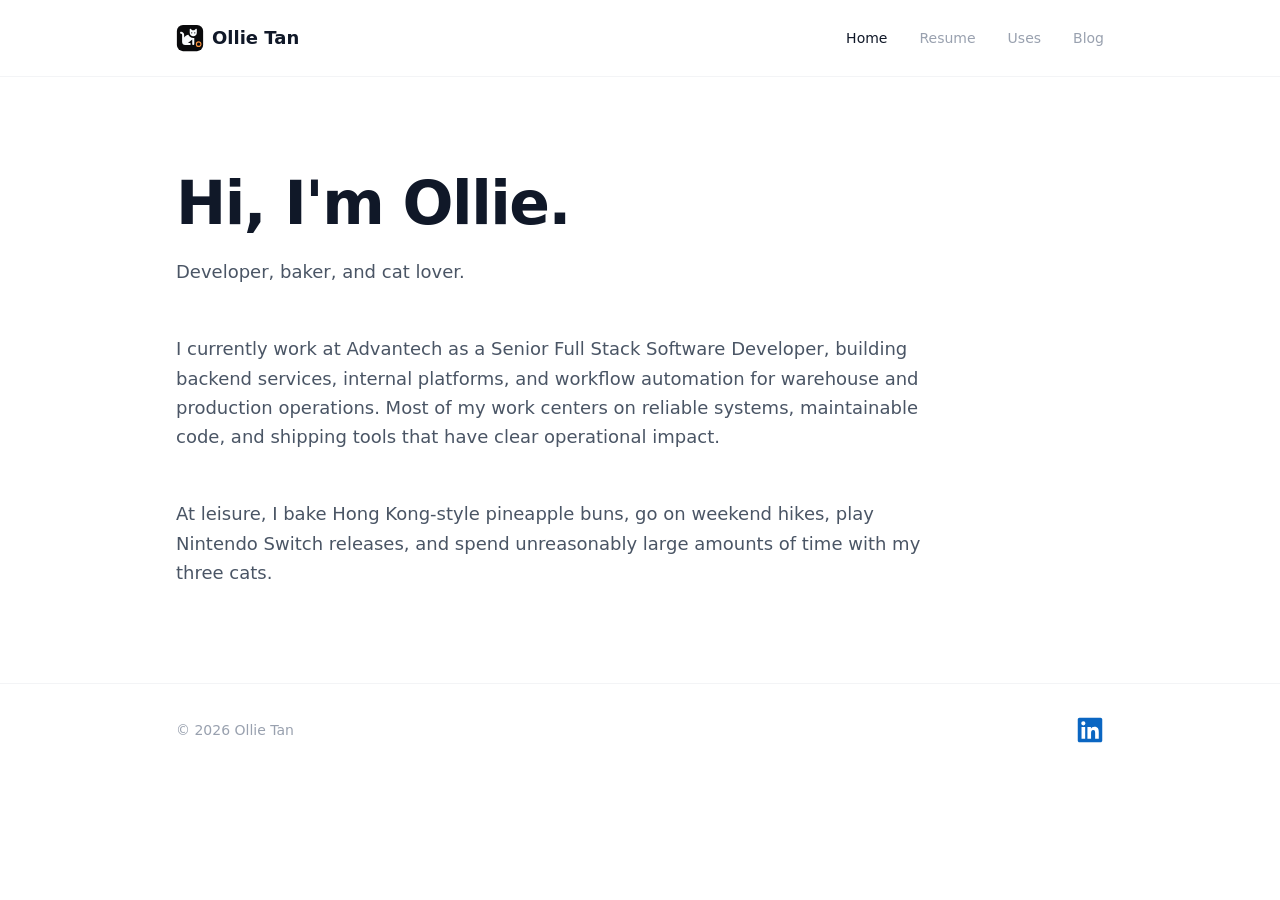
==== index.html @ 83d8947f "Deploy from tanjc.com tanjc-ollie/tanjc.com@741d762d3b7d2a42b009b4f3a0f798d004717dcd" ====
<!DOCTYPE html><!--u10_Mi4lSAGTTgRckAQ4K--><html lang="en" class="bg-white"><head><meta charSet="utf-8"/><meta name="viewport" content="width=device-width, initial-scale=1"/><link rel="stylesheet" href="/_next/static/chunks/9709ca74f3983f3f.css" data-precedence="next"/><link rel="preload" as="script" fetchPriority="low" href="/_next/static/chunks/ef4018b6024a5f76.js"/><script src="/_next/static/chunks/249261e921aeebba.js" async=""></script><script src="/_next/static/chunks/2e76183e7a654911.js" async=""></script><script src="/_next/static/chunks/turbopack-e8a12db87c2638bd.js" async=""></script><script src="/_next/static/chunks/ff1a16fafef87110.js" async=""></script><script src="/_next/static/chunks/7340adf74ff47ec0.js" async=""></script><script src="/_next/static/chunks/240461da8f3815e6.js" async=""></script><script src="/_next/static/chunks/fa9ac1da3dfbe4df.js" async=""></script><title>Ollie Tan | Senior Software Developer</title><meta name="description" content="Homepage of Ollie Tan with a short intro, resume, setup, and notes on software and daily life."/><link rel="author" href="https://tanjc.com"/><meta name="author" content="Ollie Tan"/><meta name="keywords" content="Ollie Tan,resume,personal website,developer portfolio,full stack developer"/><meta name="creator" content="Ollie Tan"/><meta name="publisher" content="Ollie Tan"/><meta name="robots" content="index, follow"/><meta name="googlebot" content="index, follow, max-video-preview:-1, max-image-preview:large, max-snippet:-1"/><link rel="canonical" href="https://tanjc.com/"/><meta property="og:title" content="Ollie Tan | Builder, Baker, Cat Person"/><meta property="og:description" content="Software developer building backend services, internal platforms, and enterprise applications."/><meta property="og:url" content="https://tanjc.com/"/><meta property="og:image" content="https://tanjc.com/og.svg"/><meta name="twitter:card" content="summary_large_image"/><meta name="twitter:title" content="Ollie Tan | Developer, Baker, Cat Person"/><meta name="twitter:description" content="Software developer building backend services, internal platforms, and enterprise applications."/><meta name="twitter:image" content="https://tanjc.com/og.svg"/><link rel="icon" href="/icon.svg?icon.c817b811.svg" sizes="any" type="image/svg+xml"/><script type="application/ld+json">{"@context":"https://schema.org","@graph":[{"@type":"Person","@id":"https://tanjc.com/#person","name":"Ollie Tan","alternateName":"Jiacheng Tan","jobTitle":"Senior Software Developer","description":"Senior software developer building backend services, internal platforms, and enterprise applications with a focus on reliability, maintainable systems, and clear business impact.","url":"https://tanjc.com","email":"mailto:tanjc.ollie@gmail.com","sameAs":["https://www.linkedin.com/in/ollietan","https://github.com/tanjcio"],"worksFor":{"@type":"Organization","name":"Advantech"},"address":{"@type":"PostalAddress","addressLocality":"Milpitas","addressRegion":"California","addressCountry":"US"},"knowsAbout":["C#","TypeScript","JavaScript","Go","React","Next.js",".NET","ASP.NET Core","Node.js","FastAPI","Gin","Docker","Microservices","REST APIs","CI/CD","GitHub Actions","Observability","Workflow Automation","Enterprise Applications","Full Stack Development","SQL Server","PostgreSQL","Redis","MongoDB","Ansible","Baking","Cats"]},{"@type":"WebSite","@id":"https://tanjc.com/#website","name":"tanjc.com","url":"https://tanjc.com","inLanguage":"en-US","about":{"@id":"https://tanjc.com/#person"}}]}</script><script src="/_next/static/chunks/a6dad97d9634a72d.js" noModule=""></script></head><body class="font-sans text-gray-900 antialiased"><div hidden=""><!--$--><!--/$--></div><a href="#main-content" class="sr-only focus:not-sr-only focus:fixed focus:left-4 focus:top-4 focus:z-50 focus:rounded-md focus:bg-white focus:px-4 focus:py-2 focus:text-sm focus:text-gray-900 focus:shadow-lg">Skip to main content</a><div class="min-h-screen bg-white" role="document"><header class="border-b border-gray-100" role="banner"><div class="max-w-5xl mx-auto px-4 sm:px-6 md:px-12 py-4 sm:py-5 md:py-6"><nav class="flex items-center justify-between" role="navigation" aria-label="Main navigation"><a class="inline-flex items-center gap-2 text-base sm:text-lg font-semibold text-gray-900 hover:text-gray-600 focus-visible:outline-none focus-visible:ring-2 focus-visible:ring-cyan-400/70 focus-visible:ring-offset-2 transition-colors" aria-label="Ollie Tan - Return to homepage" href="/"><svg aria-hidden="true" viewBox="0 0 64 64" class="h-6 w-6 sm:h-7 sm:w-7"><rect x="2" y="2" width="60" height="60" rx="14" fill="#09090B"></rect><g transform="translate(7 10.8) scale(0.0725)" fill="#F8FAFC"><path d="M64 96c53 0 96 43 96 96l0 85.8c29.7-44.7 77.8-76.2 133.4-84 25.6 60 85.2 102.1 154.6 102.1 10.9 0 21.6-1.1 32-3.1L480 480c0 17.7-14.3 32-32 32s-32-14.3-32-32l0-140.8-136 108.8 56 0c17.7 0 32 14.3 32 32s-14.3 32-32 32l-144 0c-53 0-96-43-96-96l0-224c0-16.6-12.6-30.2-28.7-31.8l-6.6-.3C44.6 158.2 32 144.6 32 128 32 110.3 46.3 96 64 96zM533.8 3.2C544.2-5.5 560 1.9 560 15.5L560 128c0 61.9-50.1 112-112 112S336 189.9 336 128l0-112.5c0-13.6 15.8-21 26.2-12.3L416 48 480 48 533.8 3.2zM400 108a20 20 0 1 0 0 40 20 20 0 1 0 0-40zm96 0a20 20 0 1 0 0 40 20 20 0 1 0 0-40z"></path></g><path d="M57 46a5.2 5.2 0 1 1-10.4 0 5.2 5.2 0 1 1 10.4 0z" fill="none" stroke="#FB923C" stroke-width="2.6" stroke-linecap="round" stroke-linejoin="round"></path></svg><span>Ollie Tan</span></a><ul class="flex items-center gap-4 sm:gap-6 md:gap-8" role="list"><li><a class="text-xs sm:text-sm font-medium focus-visible:outline-none focus-visible:ring-2 focus-visible:ring-cyan-400/70 focus-visible:ring-offset-2 rounded-sm transition-colors text-gray-900" aria-label="Go to homepage" aria-current="page" href="/">Home</a></li><li><a class="text-xs sm:text-sm font-medium focus-visible:outline-none focus-visible:ring-2 focus-visible:ring-cyan-400/70 focus-visible:ring-offset-2 rounded-sm transition-colors text-gray-400 hover:text-gray-900" aria-label="View resume and work experience" href="/cv/">Resume</a></li><li><a class="text-xs sm:text-sm font-medium focus-visible:outline-none focus-visible:ring-2 focus-visible:ring-cyan-400/70 focus-visible:ring-offset-2 rounded-sm transition-colors text-gray-400 hover:text-gray-900" aria-label="Tools and hardware I use" href="/uses/">Uses</a></li><li><a class="text-xs sm:text-sm font-medium focus-visible:outline-none focus-visible:ring-2 focus-visible:ring-cyan-400/70 focus-visible:ring-offset-2 rounded-sm transition-colors text-gray-400 hover:text-gray-900" aria-label="Read blog posts" href="/blog/">Blog</a></li></ul></nav></div></header><main id="main-content" class="max-w-5xl mx-auto px-4 sm:px-6 md:px-12 py-16 sm:py-20 md:py-24" role="main"><section aria-labelledby="hero-heading" class="max-w-3xl animate-fade-in-up"><h1 id="hero-heading" class="text-4xl sm:text-5xl md:text-6xl font-bold tracking-tight leading-none mb-6" itemProp="name">Hi, I&#x27;m <!-- -->Ollie<!-- -->.</h1><p class="text-base sm:text-lg text-gray-600 leading-relaxed mb-6 sm:mb-7">Developer, baker, and cat lover.</p><p class="text-base sm:text-lg text-gray-600 leading-relaxed mb-6 sm:mb-7" itemProp="description">I currently work at Advantech as a Senior Full Stack Software Developer, building backend services, internal platforms, and workflow automation for warehouse and production operations. Most of my work centers on reliable systems, maintainable code, and shipping tools that have clear operational impact.</p><p class="text-base sm:text-lg text-gray-600 leading-relaxed mb-6 sm:mb-7">At leisure, I bake Hong Kong-style pineapple buns, go on weekend hikes, play Nintendo Switch releases, and spend unreasonably large amounts of time with my three cats.</p></section></main><footer class="border-t border-gray-100 py-6 sm:py-8"><div class="max-w-5xl mx-auto px-4 sm:px-6 md:px-12 flex items-center justify-between gap-4"><p class="text-xs sm:text-sm text-gray-400">© <!-- -->2026<!-- --> <!-- -->Ollie Tan</p><a href="https://www.linkedin.com/in/ollietan" target="_blank" rel="noopener noreferrer me" class="text-[#0A66C2] hover:text-[#004182] transition-colors inline-flex items-center justify-center" aria-label="Visit Ollie Tan&#x27;s LinkedIn profile" title="LinkedIn Profile"><svg aria-hidden="true" focusable="false" data-prefix="fab" data-icon="linkedin" class="svg-inline--fa fa-linkedin w-6 h-6 sm:w-7 sm:h-7" role="img" viewBox="0 0 448 512"><path fill="currentColor" d="M416 32L31.9 32C14.3 32 0 46.5 0 64.3L0 447.7C0 465.5 14.3 480 31.9 480L416 480c17.6 0 32-14.5 32-32.3l0-383.4C448 46.5 433.6 32 416 32zM135.4 416l-66.4 0 0-213.8 66.5 0 0 213.8-.1 0zM102.2 96a38.5 38.5 0 1 1 0 77 38.5 38.5 0 1 1 0-77zM384.3 416l-66.4 0 0-104c0-24.8-.5-56.7-34.5-56.7-34.6 0-39.9 27-39.9 54.9l0 105.8-66.4 0 0-213.8 63.7 0 0 29.2 .9 0c8.9-16.8 30.6-34.5 62.9-34.5 67.2 0 79.7 44.3 79.7 101.9l0 117.2z"></path></svg></a></div></footer></div><!--$--><!--/$--><script src="/_next/static/chunks/ef4018b6024a5f76.js" id="_R_" async=""></script><script>(self.__next_f=self.__next_f||[]).push([0])</script><script>self.__next_f.push([1,"1:\"$Sreact.fragment\"\n3:I[39756,[\"/_next/static/chunks/ff1a16fafef87110.js\",\"/_next/static/chunks/7340adf74ff47ec0.js\"],\"default\"]\n4:I[37457,[\"/_next/static/chunks/ff1a16fafef87110.js\",\"/_next/static/chunks/7340adf74ff47ec0.js\"],\"default\"]\n5:I[21341,[\"/_next/static/chunks/240461da8f3815e6.js\",\"/_next/static/chunks/fa9ac1da3dfbe4df.js\"],\"default\"]\n6:I[22016,[\"/_next/static/chunks/240461da8f3815e6.js\",\"/_next/static/chunks/fa9ac1da3dfbe4df.js\"],\"\"]\na:I[68027,[],\"default\"]\n:HL[\"/_next/static/chunks/9709ca74f3983f3f.css\",\"style\"]\n2:T4af,{\"@context\":\"https://schema.org\",\"@graph\":[{\"@type\":\"Person\",\"@id\":\"https://tanjc.com/#person\",\"name\":\"Ollie Tan\",\"alternateName\":\"Jiacheng Tan\",\"jobTitle\":\"Senior Software Developer\",\"description\":\"Senior software developer building backend services, internal platforms, and enterprise applications with a focus on reliability, maintainable systems, and clear business impact.\",\"url\":\"https://tanjc.com\",\"email\":\"mailto:tanjc.ollie@gmail.com\",\"sameAs\":[\"https://www.linkedin.com/in/ollietan\",\"https://github.com/tanjcio\"],\"worksFor\":{\"@type\":\"Organization\",\"name\":\"Advantech\"},\"address\":{\"@type\":\"PostalAddress\",\"addressLocality\":\"Milpitas\",\"addressRegion\":\"California\",\"addressCountry\":\"US\"},\"knowsAbout\":[\"C#\",\"TypeScript\",\"JavaScript\",\"Go\",\"React\",\"Next.js\",\".NET\",\"ASP.NET Core\",\"Node.js\",\"FastAPI\",\"Gin\",\"Docker\",\"Microservices\",\"REST APIs\",\"CI/CD\",\"GitHub Actions\",\"Observability\",\"Workflow Automation\",\"Enterprise Applications\",\"Full Stack Development\",\"SQL Server\",\"PostgreSQL\",\"Redis\",\"MongoDB\",\"Ansible\",\"Baking\",\"Cats\"]},{\"@type\":\"WebSite\",\"@id\":\"https://tanjc.com/#website\",\"name\":\"tanjc.com\",\"url\":\"https://tanjc.com\",\"inLanguage\":\"en-US\",\"about\":{\"@id\":\"https://tanjc.com/#person\"}}]}"])</script><script>self.__next_f.push([1,"0:{\"P\":null,\"b\":\"u10-Mi4lSAGTTgRckAQ4K\",\"c\":[\"\",\"\"],\"q\":\"\",\"i\":false,\"f\":[[[\"\",{\"children\":[\"__PAGE__\",{}]},\"$undefined\",\"$undefined\",true],[[\"$\",\"$1\",\"c\",{\"children\":[[[\"$\",\"link\",\"0\",{\"rel\":\"stylesheet\",\"href\":\"/_next/static/chunks/9709ca74f3983f3f.css\",\"precedence\":\"next\",\"crossOrigin\":\"$undefined\",\"nonce\":\"$undefined\"}],[\"$\",\"script\",\"script-0\",{\"src\":\"/_next/static/chunks/240461da8f3815e6.js\",\"async\":true,\"nonce\":\"$undefined\"}]],[\"$\",\"html\",null,{\"lang\":\"en\",\"className\":\"bg-white\",\"children\":[[\"$\",\"head\",null,{\"children\":[\"$\",\"script\",null,{\"type\":\"application/ld+json\",\"dangerouslySetInnerHTML\":{\"__html\":\"$2\"}}]}],[\"$\",\"body\",null,{\"className\":\"font-sans text-gray-900 antialiased\",\"children\":[null,null,[\"$\",\"a\",null,{\"href\":\"#main-content\",\"className\":\"sr-only focus:not-sr-only focus:fixed focus:left-4 focus:top-4 focus:z-50 focus:rounded-md focus:bg-white focus:px-4 focus:py-2 focus:text-sm focus:text-gray-900 focus:shadow-lg\",\"children\":\"Skip to main content\"}],[\"$\",\"$L3\",null,{\"parallelRouterKey\":\"children\",\"error\":\"$undefined\",\"errorStyles\":\"$undefined\",\"errorScripts\":\"$undefined\",\"template\":[\"$\",\"$L4\",null,{}],\"templateStyles\":\"$undefined\",\"templateScripts\":\"$undefined\",\"notFound\":[[\"$\",\"div\",null,{\"className\":\"min-h-screen bg-white\",\"role\":\"document\",\"children\":[[\"$\",\"$L5\",null,{}],[\"$\",\"main\",null,{\"id\":\"main-content\",\"className\":\"max-w-5xl mx-auto px-4 sm:px-6 md:px-12 py-16 sm:py-20 md:py-24\",\"role\":\"main\",\"children\":[[\"$\",\"h1\",null,{\"className\":\"text-4xl sm:text-5xl md:text-6xl font-bold tracking-tight leading-none mb-5 sm:mb-6 md:mb-7 animate-fade-in-up\",\"children\":\"404\"}],[\"$\",\"p\",null,{\"className\":\"text-base sm:text-lg md:text-xl text-gray-500 mb-8 animate-fade-in-up animate-delay-100\",\"children\":\"This page wandered off.\"}],[\"$\",\"$L6\",null,{\"href\":\"/\",\"className\":\"text-sm sm:text-base text-gray-400 hover:text-gray-900 transition-colors animate-fade-in-up animate-delay-150\",\"children\":\"← Back home\"}]]}],[\"$\",\"footer\",null,{\"className\":\"border-t border-gray-100 py-6 sm:py-8\",\"children\":[\"$\",\"div\",null,{\"className\":\"max-w-5xl mx-auto px-4 sm:px-6 md:px-12 flex items-center justify-between gap-4\",\"children\":[[\"$\",\"p\",null,{\"className\":\"text-xs sm:text-sm text-gray-400\",\"children\":[\"© \",2026,\" \",\"Ollie Tan\"]}],[\"$\",\"a\",null,{\"href\":\"https://www.linkedin.com/in/ollietan\",\"target\":\"_blank\",\"rel\":\"noopener noreferrer me\",\"className\":\"text-[#0A66C2] hover:text-[#004182] transition-colors inline-flex items-center justify-center\",\"aria-label\":\"Visit Ollie Tan's LinkedIn profile\",\"title\":\"LinkedIn Profile\",\"children\":[\"$\",\"svg\",null,{\"ref\":\"$undefined\",\"aria-hidden\":\"true\",\"focusable\":\"false\",\"data-prefix\":\"fab\",\"data-icon\":\"linkedin\",\"className\":\"svg-inline--fa fa-linkedin w-6 h-6 sm:w-7 sm:h-7\",\"role\":\"img\",\"viewBox\":\"0 0 448 512\",\"children\":\"$L7\"}]}]]}]}]]}],[]],\"forbidden\":\"$undefined\",\"unauthorized\":\"$undefined\"}]]}]]}]]}],{\"children\":[\"$L8\",{},null,false,false]},null,false,false],\"$L9\",false]],\"m\":\"$undefined\",\"G\":[\"$a\",[]],\"S\":true}\n"])</script><script>self.__next_f.push([1,"b:I[97367,[\"/_next/static/chunks/ff1a16fafef87110.js\",\"/_next/static/chunks/7340adf74ff47ec0.js\"],\"OutletBoundary\"]\nc:\"$Sreact.suspense\"\ne:I[97367,[\"/_next/static/chunks/ff1a16fafef87110.js\",\"/_next/static/chunks/7340adf74ff47ec0.js\"],\"ViewportBoundary\"]\n10:I[97367,[\"/_next/static/chunks/ff1a16fafef87110.js\",\"/_next/static/chunks/7340adf74ff47ec0.js\"],\"MetadataBoundary\"]\n7:[\"$\",\"path\",null,{\"fill\":\"currentColor\",\"d\":\"M416 32L31.9 32C14.3 32 0 46.5 0 64.3L0 447.7C0 465.5 14.3 480 31.9 480L416 480c17.6 0 32-14.5 32-32.3l0-383.4C448 46.5 433.6 32 416 32zM135.4 416l-66.4 0 0-213.8 66.5 0 0 213.8-.1 0zM102.2 96a38.5 38.5 0 1 1 0 77 38.5 38.5 0 1 1 0-77zM384.3 416l-66.4 0 0-104c0-24.8-.5-56.7-34.5-56.7-34.6 0-39.9 27-39.9 54.9l0 105.8-66.4 0 0-213.8 63.7 0 0 29.2 .9 0c8.9-16.8 30.6-34.5 62.9-34.5 67.2 0 79.7 44.3 79.7 101.9l0 117.2z\"}]\n"])</script><script>self.__next_f.push([1,"8:[\"$\",\"$1\",\"c\",{\"children\":[[\"$\",\"div\",null,{\"className\":\"min-h-screen bg-white\",\"role\":\"document\",\"children\":[[\"$\",\"$L5\",null,{}],[\"$\",\"main\",null,{\"id\":\"main-content\",\"className\":\"max-w-5xl mx-auto px-4 sm:px-6 md:px-12 py-16 sm:py-20 md:py-24\",\"role\":\"main\",\"children\":[\"$\",\"section\",null,{\"aria-labelledby\":\"hero-heading\",\"className\":\"max-w-3xl animate-fade-in-up\",\"children\":[[\"$\",\"h1\",null,{\"id\":\"hero-heading\",\"className\":\"text-4xl sm:text-5xl md:text-6xl font-bold tracking-tight leading-none mb-6\",\"itemProp\":\"name\",\"children\":[\"Hi, I'm \",\"Ollie\",\".\"]}],[\"$\",\"p\",null,{\"className\":\"text-base sm:text-lg text-gray-600 leading-relaxed mb-6 sm:mb-7\",\"children\":\"Developer, baker, and cat lover.\"}],[\"$\",\"p\",null,{\"className\":\"text-base sm:text-lg text-gray-600 leading-relaxed mb-6 sm:mb-7\",\"itemProp\":\"description\",\"children\":\"I currently work at Advantech as a Senior Full Stack Software Developer, building backend services, internal platforms, and workflow automation for warehouse and production operations. Most of my work centers on reliable systems, maintainable code, and shipping tools that have clear operational impact.\"}],[\"$\",\"p\",null,{\"className\":\"text-base sm:text-lg text-gray-600 leading-relaxed mb-6 sm:mb-7\",\"children\":\"At leisure, I bake Hong Kong-style pineapple buns, go on weekend hikes, play Nintendo Switch releases, and spend unreasonably large amounts of time with my three cats.\"}]]}]}],[\"$\",\"footer\",null,{\"className\":\"border-t border-gray-100 py-6 sm:py-8\",\"children\":[\"$\",\"div\",null,{\"className\":\"max-w-5xl mx-auto px-4 sm:px-6 md:px-12 flex items-center justify-between gap-4\",\"children\":[[\"$\",\"p\",null,{\"className\":\"text-xs sm:text-sm text-gray-400\",\"children\":[\"© \",2026,\" \",\"Ollie Tan\"]}],[\"$\",\"a\",null,{\"href\":\"https://www.linkedin.com/in/ollietan\",\"target\":\"_blank\",\"rel\":\"noopener noreferrer me\",\"className\":\"text-[#0A66C2] hover:text-[#004182] transition-colors inline-flex items-center justify-center\",\"aria-label\":\"Visit Ollie Tan's LinkedIn profile\",\"title\":\"LinkedIn Profile\",\"children\":[\"$\",\"svg\",null,{\"ref\":\"$undefined\",\"aria-hidden\":\"true\",\"focusable\":\"false\",\"data-prefix\":\"fab\",\"data-icon\":\"linkedin\",\"className\":\"svg-inline--fa fa-linkedin w-6 h-6 sm:w-7 sm:h-7\",\"role\":\"img\",\"viewBox\":\"0 0 448 512\",\"children\":[\"$\",\"path\",null,{\"fill\":\"currentColor\",\"d\":\"M416 32L31.9 32C14.3 32 0 46.5 0 64.3L0 447.7C0 465.5 14.3 480 31.9 480L416 480c17.6 0 32-14.5 32-32.3l0-383.4C448 46.5 433.6 32 416 32zM135.4 416l-66.4 0 0-213.8 66.5 0 0 213.8-.1 0zM102.2 96a38.5 38.5 0 1 1 0 77 38.5 38.5 0 1 1 0-77zM384.3 416l-66.4 0 0-104c0-24.8-.5-56.7-34.5-56.7-34.6 0-39.9 27-39.9 54.9l0 105.8-66.4 0 0-213.8 63.7 0 0 29.2 .9 0c8.9-16.8 30.6-34.5 62.9-34.5 67.2 0 79.7 44.3 79.7 101.9l0 117.2z\"}]}]}]]}]}]]}],[[\"$\",\"script\",\"script-0\",{\"src\":\"/_next/static/chunks/fa9ac1da3dfbe4df.js\",\"async\":true,\"nonce\":\"$undefined\"}]],[\"$\",\"$Lb\",null,{\"children\":[\"$\",\"$c\",null,{\"name\":\"Next.MetadataOutlet\",\"children\":\"$@d\"}]}]]}]\n"])</script><script>self.__next_f.push([1,"9:[\"$\",\"$1\",\"h\",{\"children\":[null,[\"$\",\"$Le\",null,{\"children\":\"$Lf\"}],[\"$\",\"div\",null,{\"hidden\":true,\"children\":[\"$\",\"$L10\",null,{\"children\":[\"$\",\"$c\",null,{\"name\":\"Next.Metadata\",\"children\":\"$L11\"}]}]}],null]}]\n"])</script><script>self.__next_f.push([1,"f:[[\"$\",\"meta\",\"0\",{\"charSet\":\"utf-8\"}],[\"$\",\"meta\",\"1\",{\"name\":\"viewport\",\"content\":\"width=device-width, initial-scale=1\"}]]\n"])</script><script>self.__next_f.push([1,"12:I[27201,[\"/_next/static/chunks/ff1a16fafef87110.js\",\"/_next/static/chunks/7340adf74ff47ec0.js\"],\"IconMark\"]\nd:null\n"])</script><script>self.__next_f.push([1,"11:[[\"$\",\"title\",\"0\",{\"children\":\"Ollie Tan | Senior Software Developer\"}],[\"$\",\"meta\",\"1\",{\"name\":\"description\",\"content\":\"Homepage of Ollie Tan with a short intro, resume, setup, and notes on software and daily life.\"}],[\"$\",\"link\",\"2\",{\"rel\":\"author\",\"href\":\"https://tanjc.com\"}],[\"$\",\"meta\",\"3\",{\"name\":\"author\",\"content\":\"Ollie Tan\"}],[\"$\",\"meta\",\"4\",{\"name\":\"keywords\",\"content\":\"Ollie Tan,resume,personal website,developer portfolio,full stack developer\"}],[\"$\",\"meta\",\"5\",{\"name\":\"creator\",\"content\":\"Ollie Tan\"}],[\"$\",\"meta\",\"6\",{\"name\":\"publisher\",\"content\":\"Ollie Tan\"}],[\"$\",\"meta\",\"7\",{\"name\":\"robots\",\"content\":\"index, follow\"}],[\"$\",\"meta\",\"8\",{\"name\":\"googlebot\",\"content\":\"index, follow, max-video-preview:-1, max-image-preview:large, max-snippet:-1\"}],[\"$\",\"link\",\"9\",{\"rel\":\"canonical\",\"href\":\"https://tanjc.com/\"}],[\"$\",\"meta\",\"10\",{\"property\":\"og:title\",\"content\":\"Ollie Tan | Builder, Baker, Cat Person\"}],[\"$\",\"meta\",\"11\",{\"property\":\"og:description\",\"content\":\"Software developer building backend services, internal platforms, and enterprise applications.\"}],[\"$\",\"meta\",\"12\",{\"property\":\"og:url\",\"content\":\"https://tanjc.com/\"}],[\"$\",\"meta\",\"13\",{\"property\":\"og:image\",\"content\":\"https://tanjc.com/og.svg\"}],[\"$\",\"meta\",\"14\",{\"name\":\"twitter:card\",\"content\":\"summary_large_image\"}],[\"$\",\"meta\",\"15\",{\"name\":\"twitter:title\",\"content\":\"Ollie Tan | Developer, Baker, Cat Person\"}],[\"$\",\"meta\",\"16\",{\"name\":\"twitter:description\",\"content\":\"Software developer building backend services, internal platforms, and enterprise applications.\"}],[\"$\",\"meta\",\"17\",{\"name\":\"twitter:image\",\"content\":\"https://tanjc.com/og.svg\"}],[\"$\",\"link\",\"18\",{\"rel\":\"icon\",\"href\":\"/icon.svg?icon.c817b811.svg\",\"sizes\":\"any\",\"type\":\"image/svg+xml\"}],[\"$\",\"$L12\",\"19\",{}]]\n"])</script></body></html>
---- _next/static/chunks/9709ca74f3983f3f.css ----
@layer properties{@supports (((-webkit-hyphens:none)) and (not (margin-trim:inline))) or ((-moz-orient:inline) and (not (color:rgb(from red r g b)))){*,:before,:after,::backdrop{--tw-translate-x:0;--tw-translate-y:0;--tw-translate-z:0;--tw-rotate-x:initial;--tw-rotate-y:initial;--tw-rotate-z:initial;--tw-skew-x:initial;--tw-skew-y:initial;--tw-space-y-reverse:0;--tw-border-style:solid;--tw-gradient-position:initial;--tw-gradient-from:#0000;--tw-gradient-via:#0000;--tw-gradient-to:#0000;--tw-gradient-stops:initial;--tw-gradient-via-stops:initial;--tw-gradient-from-position:0%;--tw-gradient-via-position:50%;--tw-gradient-to-position:100%;--tw-leading:initial;--tw-font-weight:initial;--tw-tracking:initial;--tw-shadow:0 0 #0000;--tw-shadow-color:initial;--tw-shadow-alpha:100%;--tw-inset-shadow:0 0 #0000;--tw-inset-shadow-color:initial;--tw-inset-shadow-alpha:100%;--tw-ring-color:initial;--tw-ring-shadow:0 0 #0000;--tw-inset-ring-color:initial;--tw-inset-ring-shadow:0 0 #0000;--tw-ring-inset:initial;--tw-ring-offset-width:0px;--tw-ring-offset-color:#fff;--tw-ring-offset-shadow:0 0 #0000;--tw-blur:initial;--tw-brightness:initial;--tw-contrast:initial;--tw-grayscale:initial;--tw-hue-rotate:initial;--tw-invert:initial;--tw-opacity:initial;--tw-saturate:initial;--tw-sepia:initial;--tw-drop-shadow:initial;--tw-drop-shadow-color:initial;--tw-drop-shadow-alpha:100%;--tw-drop-shadow-size:initial}}}@layer theme{:root,:host{--font-sans:ui-sans-serif,system-ui,sans-serif,"Apple Color Emoji","Segoe UI Emoji","Segoe UI Symbol","Noto Color Emoji";--font-mono:ui-monospace,SFMono-Regular,Menlo,Monaco,Consolas,"Liberation Mono","Courier New",monospace;--color-cyan-50:#ecfeff;--color-cyan-100:#cefafe;--color-cyan-400:#00d2ef;--color-slate-50:#f8fafc;--color-gray-50:#f9fafb;--color-gray-100:#f3f4f6;--color-gray-200:#e5e7eb;--color-gray-400:#99a1af;--color-gray-500:#6a7282;--color-gray-600:#4a5565;--color-gray-700:#364153;--color-gray-800:#1e2939;--color-gray-900:#101828;--color-white:#fff;--spacing:.25rem;--container-3xl:48rem;--container-4xl:56rem;--container-5xl:64rem;--text-xs:.75rem;--text-xs--line-height:calc(1/.75);--text-sm:.875rem;--text-sm--line-height:calc(1.25/.875);--text-base:1rem;--text-base--line-height:calc(1.5/1);--text-lg:1.125rem;--text-lg--line-height:calc(1.75/1.125);--text-xl:1.25rem;--text-xl--line-height:calc(1.75/1.25);--text-2xl:1.5rem;--text-2xl--line-height:calc(2/1.5);--text-3xl:1.875rem;--text-3xl--line-height:calc(2.25/1.875);--text-4xl:2.25rem;--text-4xl--line-height:calc(2.5/2.25);--text-5xl:3rem;--text-5xl--line-height:1;--text-6xl:3.75rem;--text-6xl--line-height:1;--font-weight-medium:500;--font-weight-semibold:600;--font-weight-bold:700;--tracking-tight:-.025em;--tracking-wide:.025em;--leading-tight:1.25;--leading-relaxed:1.625;--radius-sm:.25rem;--radius-md:.375rem;--radius-2xl:1rem;--radius-3xl:1.5rem;--blur-3xl:64px;--default-transition-duration:.15s;--default-transition-timing-function:cubic-bezier(.4,0,.2,1);--default-font-family:var(--font-sans);--default-mono-font-family:var(--font-mono)}@supports (color:lab(0% 0 0)){:root,:host{--color-cyan-50:lab(98.3304% -5.97432 -2.62108);--color-cyan-100:lab(95.3146% -13.8285 -6.84732);--color-cyan-400:lab(76.6045% -40.9406 -29.6231);--color-slate-50:lab(98.1434% -.369519 -1.05966);--color-gray-50:lab(98.2596% -.247031 -.706708);--color-gray-100:lab(96.1596% -.0823438 -1.13575);--color-gray-200:lab(91.6229% -.159115 -2.26791);--color-gray-400:lab(65.9269% -.832707 -8.17473);--color-gray-500:lab(47.7841% -.393182 -10.0268);--color-gray-600:lab(35.6337% -1.58697 -10.8425);--color-gray-700:lab(27.1134% -.956401 -12.3224);--color-gray-800:lab(16.1051% -1.18239 -11.7533);--color-gray-900:lab(8.11897% .811279 -12.254)}}}@layer base{*,:after,:before,::backdrop{box-sizing:border-box;border:0 solid;margin:0;padding:0}::file-selector-button{box-sizing:border-box;border:0 solid;margin:0;padding:0}html,:host{-webkit-text-size-adjust:100%;tab-size:4;line-height:1.5;font-family:var(--default-font-family,ui-sans-serif,system-ui,sans-serif,"Apple Color Emoji","Segoe UI Emoji","Segoe UI Symbol","Noto Color Emoji");font-feature-settings:var(--default-font-feature-settings,normal);font-variation-settings:var(--default-font-variation-settings,normal);-webkit-tap-highlight-color:transparent}hr{height:0;color:inherit;border-top-width:1px}abbr:where([title]){-webkit-text-decoration:underline dotted;text-decoration:underline dotted}h1,h2,h3,h4,h5,h6{font-size:inherit;font-weight:inherit}a{color:inherit;-webkit-text-decoration:inherit;-webkit-text-decoration:inherit;-webkit-text-decoration:inherit;-webkit-text-decoration:inherit;text-decoration:inherit}b,strong{font-weight:bolder}code,kbd,samp,pre{font-family:var(--default-mono-font-family,ui-monospace,SFMono-Regular,Menlo,Monaco,Consolas,"Liberation Mono","Courier New",monospace);font-feature-settings:var(--default-mono-font-feature-settings,normal);font-variation-settings:var(--default-mono-font-variation-settings,normal);font-size:1em}small{font-size:80%}sub,sup{vertical-align:baseline;font-size:75%;line-height:0;position:relative}sub{bottom:-.25em}sup{top:-.5em}table{text-indent:0;border-color:inherit;border-collapse:collapse}:-moz-focusring{outline:auto}progress{vertical-align:baseline}summary{display:list-item}ol,ul,menu{list-style:none}img,svg,video,canvas,audio,iframe,embed,object{vertical-align:middle;display:block}img,video{max-width:100%;height:auto}button,input,select,optgroup,textarea{font:inherit;font-feature-settings:inherit;font-variation-settings:inherit;letter-spacing:inherit;color:inherit;opacity:1;background-color:#0000;border-radius:0}::file-selector-button{font:inherit;font-feature-settings:inherit;font-variation-settings:inherit;letter-spacing:inherit;color:inherit;opacity:1;background-color:#0000;border-radius:0}:where(select:is([multiple],[size])) optgroup{font-weight:bolder}:where(select:is([multiple],[size])) optgroup option{padding-inline-start:20px}::file-selector-button{margin-inline-end:4px}::placeholder{opacity:1}@supports (not ((-webkit-appearance:-apple-pay-button))) or (contain-intrinsic-size:1px){::placeholder{color:currentColor}@supports (color:color-mix(in lab, red, red)){::placeholder{color:color-mix(in oklab,currentcolor 50%,transparent)}}}textarea{resize:vertical}::-webkit-search-decoration{-webkit-appearance:none}::-webkit-date-and-time-value{min-height:1lh;text-align:inherit}::-webkit-datetime-edit{display:inline-flex}::-webkit-datetime-edit-fields-wrapper{padding:0}::-webkit-datetime-edit{padding-block:0}::-webkit-datetime-edit-year-field{padding-block:0}::-webkit-datetime-edit-month-field{padding-block:0}::-webkit-datetime-edit-day-field{padding-block:0}::-webkit-datetime-edit-hour-field{padding-block:0}::-webkit-datetime-edit-minute-field{padding-block:0}::-webkit-datetime-edit-second-field{padding-block:0}::-webkit-datetime-edit-millisecond-field{padding-block:0}::-webkit-datetime-edit-meridiem-field{padding-block:0}::-webkit-calendar-picker-indicator{line-height:1}:-moz-ui-invalid{box-shadow:none}button,input:where([type=button],[type=reset],[type=submit]){appearance:button}::file-selector-button{appearance:button}::-webkit-inner-spin-button{height:auto}::-webkit-outer-spin-button{height:auto}[hidden]:where(:not([hidden=until-found])){display:none!important}}@layer components;@layer utilities{.pointer-events-none{pointer-events:none}.sr-only{clip-path:inset(50%);white-space:nowrap;border-width:0;width:1px;height:1px;margin:-1px;padding:0;position:absolute;overflow:hidden}.absolute{position:absolute}.relative{position:relative}.-top-20{top:calc(var(--spacing)*-20)}.top-0{top:calc(var(--spacing)*0)}.top-\[130px\]{top:130px}.top-\[142px\]{top:142px}.-right-16{right:calc(var(--spacing)*-16)}.right-0{right:calc(var(--spacing)*0)}.left-0{left:calc(var(--spacing)*0)}.left-1\/2{left:50%}.mx-auto{margin-inline:auto}.mt-4{margin-top:calc(var(--spacing)*4)}.mt-5{margin-top:calc(var(--spacing)*5)}.mt-6{margin-top:calc(var(--spacing)*6)}.mt-8{margin-top:calc(var(--spacing)*8)}.mb-1{margin-bottom:calc(var(--spacing)*1)}.mb-2{margin-bottom:calc(var(--spacing)*2)}.mb-3{margin-bottom:calc(var(--spacing)*3)}.mb-4{margin-bottom:calc(var(--spacing)*4)}.mb-5{margin-bottom:calc(var(--spacing)*5)}.mb-6{margin-bottom:calc(var(--spacing)*6)}.mb-8{margin-bottom:calc(var(--spacing)*8)}.mb-10{margin-bottom:calc(var(--spacing)*10)}.mb-12{margin-bottom:calc(var(--spacing)*12)}.block{display:block}.flex{display:flex}.grid{display:grid}.hidden{display:none}.inline-block{display:inline-block}.inline-flex{display:inline-flex}.h-6{height:calc(var(--spacing)*6)}.h-60{height:calc(var(--spacing)*60)}.h-\[290px\]{height:290px}.min-h-screen{min-height:100vh}.w-6{width:calc(var(--spacing)*6)}.w-60{width:calc(var(--spacing)*60)}.w-\[340px\]{width:340px}.max-w-3xl{max-width:var(--container-3xl)}.max-w-4xl{max-width:var(--container-4xl)}.max-w-5xl{max-width:var(--container-5xl)}.max-w-none{max-width:none}.-translate-x-1\/2{--tw-translate-x:calc(calc(1/2*100%)*-1);translate:var(--tw-translate-x)var(--tw-translate-y)}.transform{transform:var(--tw-rotate-x,)var(--tw-rotate-y,)var(--tw-rotate-z,)var(--tw-skew-x,)var(--tw-skew-y,)}.list-inside{list-style-position:inside}.list-disc{list-style-type:disc}.grid-cols-1{grid-template-columns:repeat(1,minmax(0,1fr))}.flex-col{flex-direction:column}.flex-wrap{flex-wrap:wrap}.items-center{align-items:center}.justify-between{justify-content:space-between}.justify-center{justify-content:center}.gap-2{gap:calc(var(--spacing)*2)}.gap-4{gap:calc(var(--spacing)*4)}.gap-5{gap:calc(var(--spacing)*5)}.gap-8{gap:calc(var(--spacing)*8)}:where(.space-y-2>:not(:last-child)){--tw-space-y-reverse:0;margin-block-start:calc(calc(var(--spacing)*2)*var(--tw-space-y-reverse));margin-block-end:calc(calc(var(--spacing)*2)*calc(1 - var(--tw-space-y-reverse)))}:where(.space-y-4>:not(:last-child)){--tw-space-y-reverse:0;margin-block-start:calc(calc(var(--spacing)*4)*var(--tw-space-y-reverse));margin-block-end:calc(calc(var(--spacing)*4)*calc(1 - var(--tw-space-y-reverse)))}:where(.space-y-5>:not(:last-child)){--tw-space-y-reverse:0;margin-block-start:calc(calc(var(--spacing)*5)*var(--tw-space-y-reverse));margin-block-end:calc(calc(var(--spacing)*5)*calc(1 - var(--tw-space-y-reverse)))}:where(.space-y-8>:not(:last-child)){--tw-space-y-reverse:0;margin-block-start:calc(calc(var(--spacing)*8)*var(--tw-space-y-reverse));margin-block-end:calc(calc(var(--spacing)*8)*calc(1 - var(--tw-space-y-reverse)))}.overflow-hidden{overflow:hidden}.rounded{border-radius:.25rem}.rounded-2xl{border-radius:var(--radius-2xl)}.rounded-3xl{border-radius:var(--radius-3xl)}.rounded-full{border-radius:3.40282e38px}.rounded-sm{border-radius:var(--radius-sm)}.border{border-style:var(--tw-border-style);border-width:1px}.border-4{border-style:var(--tw-border-style);border-width:4px}.border-t{border-top-style:var(--tw-border-style);border-top-width:1px}.border-b{border-bottom-style:var(--tw-border-style);border-bottom-width:1px}.border-gray-100{border-color:var(--color-gray-100)}.border-gray-200{border-color:var(--color-gray-200)}.border-white{border-color:var(--color-white)}.bg-cyan-100\/60{background-color:#cefafe99}@supports (color:color-mix(in lab, red, red)){.bg-cyan-100\/60{background-color:color-mix(in oklab,var(--color-cyan-100)60%,transparent)}}.bg-gray-100{background-color:var(--color-gray-100)}.bg-white{background-color:var(--color-white)}.bg-gradient-to-br{--tw-gradient-position:to bottom right in oklab;background-image:linear-gradient(var(--tw-gradient-stops))}.from-white{--tw-gradient-from:var(--color-white);--tw-gradient-stops:var(--tw-gradient-via-stops,var(--tw-gradient-position),var(--tw-gradient-from)var(--tw-gradient-from-position),var(--tw-gradient-to)var(--tw-gradient-to-position))}.via-gray-50{--tw-gradient-via:var(--color-gray-50);--tw-gradient-via-stops:var(--tw-gradient-position),var(--tw-gradient-from)var(--tw-gradient-from-position),var(--tw-gradient-via)var(--tw-gradient-via-position),var(--tw-gradient-to)var(--tw-gradient-to-position);--tw-gradient-stops:var(--tw-gradient-via-stops)}.via-slate-50{--tw-gradient-via:var(--color-slate-50);--tw-gradient-via-stops:var(--tw-gradient-position),var(--tw-gradient-from)var(--tw-gradient-from-position),var(--tw-gradient-via)var(--tw-gradient-via-position),var(--tw-gradient-to)var(--tw-gradient-to-position);--tw-gradient-stops:var(--tw-gradient-via-stops)}.to-cyan-50\/50{--tw-gradient-to:#ecfeff80}@supports (color:color-mix(in lab, red, red)){.to-cyan-50\/50{--tw-gradient-to:color-mix(in oklab,var(--color-cyan-50)50%,transparent)}}.to-cyan-50\/50{--tw-gradient-stops:var(--tw-gradient-via-stops,var(--tw-gradient-position),var(--tw-gradient-from)var(--tw-gradient-from-position),var(--tw-gradient-to)var(--tw-gradient-to-position))}.to-slate-50{--tw-gradient-to:var(--color-slate-50);--tw-gradient-stops:var(--tw-gradient-via-stops,var(--tw-gradient-position),var(--tw-gradient-from)var(--tw-gradient-from-position),var(--tw-gradient-to)var(--tw-gradient-to-position))}.object-cover{object-fit:cover}.p-5{padding:calc(var(--spacing)*5)}.p-6{padding:calc(var(--spacing)*6)}.px-1\.5{padding-inline:calc(var(--spacing)*1.5)}.px-3{padding-inline:calc(var(--spacing)*3)}.px-4{padding-inline:calc(var(--spacing)*4)}.py-0\.5{padding-block:calc(var(--spacing)*.5)}.py-1{padding-block:calc(var(--spacing)*1)}.py-4{padding-block:calc(var(--spacing)*4)}.py-6{padding-block:calc(var(--spacing)*6)}.py-16{padding-block:calc(var(--spacing)*16)}.pt-4{padding-top:calc(var(--spacing)*4)}.pl-5{padding-left:calc(var(--spacing)*5)}.font-sans{font-family:var(--font-sans)}.text-3xl{font-size:var(--text-3xl);line-height:var(--tw-leading,var(--text-3xl--line-height))}.text-4xl{font-size:var(--text-4xl);line-height:var(--tw-leading,var(--text-4xl--line-height))}.text-base{font-size:var(--text-base);line-height:var(--tw-leading,var(--text-base--line-height))}.text-lg{font-size:var(--text-lg);line-height:var(--tw-leading,var(--text-lg--line-height))}.text-sm{font-size:var(--text-sm);line-height:var(--tw-leading,var(--text-sm--line-height))}.text-xl{font-size:var(--text-xl);line-height:var(--tw-leading,var(--text-xl--line-height))}.text-xs{font-size:var(--text-xs);line-height:var(--tw-leading,var(--text-xs--line-height))}.leading-none{--tw-leading:1;line-height:1}.leading-relaxed{--tw-leading:var(--leading-relaxed);line-height:var(--leading-relaxed)}.leading-tight{--tw-leading:var(--leading-tight);line-height:var(--leading-tight)}.font-bold{--tw-font-weight:var(--font-weight-bold);font-weight:var(--font-weight-bold)}.font-medium{--tw-font-weight:var(--font-weight-medium);font-weight:var(--font-weight-medium)}.font-semibold{--tw-font-weight:var(--font-weight-semibold);font-weight:var(--font-weight-semibold)}.tracking-tight{--tw-tracking:var(--tracking-tight);letter-spacing:var(--tracking-tight)}.tracking-wide{--tw-tracking:var(--tracking-wide);letter-spacing:var(--tracking-wide)}.text-\[\#0A66C2\]{color:#0a66c2}.text-gray-400{color:var(--color-gray-400)}.text-gray-500{color:var(--color-gray-500)}.text-gray-600{color:var(--color-gray-600)}.text-gray-700{color:var(--color-gray-700)}.text-gray-800{color:var(--color-gray-800)}.text-gray-900{color:var(--color-gray-900)}.uppercase{text-transform:uppercase}.antialiased{-webkit-font-smoothing:antialiased;-moz-osx-font-smoothing:grayscale}.shadow-md{--tw-shadow:0 4px 6px -1px var(--tw-shadow-color,#0000001a),0 2px 4px -2px var(--tw-shadow-color,#0000001a);box-shadow:var(--tw-inset-shadow),var(--tw-inset-ring-shadow),var(--tw-ring-offset-shadow),var(--tw-ring-shadow),var(--tw-shadow)}.blur-3xl{--tw-blur:blur(var(--blur-3xl));filter:var(--tw-blur,)var(--tw-brightness,)var(--tw-contrast,)var(--tw-grayscale,)var(--tw-hue-rotate,)var(--tw-invert,)var(--tw-saturate,)var(--tw-sepia,)var(--tw-drop-shadow,)}.transition-colors{transition-property:color,background-color,border-color,outline-color,text-decoration-color,fill,stroke,--tw-gradient-from,--tw-gradient-via,--tw-gradient-to;transition-timing-function:var(--tw-ease,var(--default-transition-timing-function));transition-duration:var(--tw-duration,var(--default-transition-duration))}@media (hover:hover){.group-hover\:text-gray-700:is(:where(.group):hover *){color:var(--color-gray-700)}}.first\:border-t-0:first-child{border-top-style:var(--tw-border-style);border-top-width:0}.first\:pt-0:first-child{padding-top:calc(var(--spacing)*0)}@media (hover:hover){.hover\:text-\[\#004182\]:hover{color:#004182}.hover\:text-gray-600:hover{color:var(--color-gray-600)}.hover\:text-gray-900:hover{color:var(--color-gray-900)}}.focus\:not-sr-only:focus{clip-path:none;white-space:normal;width:auto;height:auto;margin:0;padding:0;position:static;overflow:visible}.focus\:fixed:focus{position:fixed}.focus\:top-4:focus{top:calc(var(--spacing)*4)}.focus\:left-4:focus{left:calc(var(--spacing)*4)}.focus\:z-50:focus{z-index:50}.focus\:rounded-md:focus{border-radius:var(--radius-md)}.focus\:bg-white:focus{background-color:var(--color-white)}.focus\:px-4:focus{padding-inline:calc(var(--spacing)*4)}.focus\:py-2:focus{padding-block:calc(var(--spacing)*2)}.focus\:text-sm:focus{font-size:var(--text-sm);line-height:var(--tw-leading,var(--text-sm--line-height))}.focus\:text-gray-900:focus{color:var(--color-gray-900)}.focus\:shadow-lg:focus{--tw-shadow:0 10px 15px -3px var(--tw-shadow-color,#0000001a),0 4px 6px -4px var(--tw-shadow-color,#0000001a);box-shadow:var(--tw-inset-shadow),var(--tw-inset-ring-shadow),var(--tw-ring-offset-shadow),var(--tw-ring-shadow),var(--tw-shadow)}.focus-visible\:ring-2:focus-visible{--tw-ring-shadow:var(--tw-ring-inset,)0 0 0 calc(2px + var(--tw-ring-offset-width))var(--tw-ring-color,currentcolor);box-shadow:var(--tw-inset-shadow),var(--tw-inset-ring-shadow),var(--tw-ring-offset-shadow),var(--tw-ring-shadow),var(--tw-shadow)}.focus-visible\:ring-cyan-400\/70:focus-visible{--tw-ring-color:#00d2efb3}@supports (color:color-mix(in lab, red, red)){.focus-visible\:ring-cyan-400\/70:focus-visible{--tw-ring-color:color-mix(in oklab,var(--color-cyan-400)70%,transparent)}}.focus-visible\:ring-offset-2:focus-visible{--tw-ring-offset-width:2px;--tw-ring-offset-shadow:var(--tw-ring-inset,)0 0 0 var(--tw-ring-offset-width)var(--tw-ring-offset-color)}.focus-visible\:outline-none:focus-visible{--tw-outline-style:none;outline-style:none}@media (min-width:40rem){.sm\:mt-6{margin-top:calc(var(--spacing)*6)}.sm\:mb-0{margin-bottom:calc(var(--spacing)*0)}.sm\:mb-2\.5{margin-bottom:calc(var(--spacing)*2.5)}.sm\:mb-5{margin-bottom:calc(var(--spacing)*5)}.sm\:mb-6{margin-bottom:calc(var(--spacing)*6)}.sm\:mb-7{margin-bottom:calc(var(--spacing)*7)}.sm\:mb-8{margin-bottom:calc(var(--spacing)*8)}.sm\:mb-10{margin-bottom:calc(var(--spacing)*10)}.sm\:mb-12{margin-bottom:calc(var(--spacing)*12)}.sm\:mb-16{margin-bottom:calc(var(--spacing)*16)}.sm\:h-7{height:calc(var(--spacing)*7)}.sm\:w-7{width:calc(var(--spacing)*7)}.sm\:grid-cols-2{grid-template-columns:repeat(2,minmax(0,1fr))}.sm\:flex-row{flex-direction:row}.sm\:items-baseline{align-items:baseline}.sm\:justify-between{justify-content:space-between}.sm\:gap-5{gap:calc(var(--spacing)*5)}.sm\:gap-6{gap:calc(var(--spacing)*6)}:where(.sm\:space-y-6>:not(:last-child)){--tw-space-y-reverse:0;margin-block-start:calc(calc(var(--spacing)*6)*var(--tw-space-y-reverse));margin-block-end:calc(calc(var(--spacing)*6)*calc(1 - var(--tw-space-y-reverse)))}:where(.sm\:space-y-10>:not(:last-child)){--tw-space-y-reverse:0;margin-block-start:calc(calc(var(--spacing)*10)*var(--tw-space-y-reverse));margin-block-end:calc(calc(var(--spacing)*10)*calc(1 - var(--tw-space-y-reverse)))}.sm\:p-6{padding:calc(var(--spacing)*6)}.sm\:p-7{padding:calc(var(--spacing)*7)}.sm\:p-8{padding:calc(var(--spacing)*8)}.sm\:px-6{padding-inline:calc(var(--spacing)*6)}.sm\:py-5{padding-block:calc(var(--spacing)*5)}.sm\:py-8{padding-block:calc(var(--spacing)*8)}.sm\:py-20{padding-block:calc(var(--spacing)*20)}.sm\:text-right{text-align:right}.sm\:text-2xl{font-size:var(--text-2xl);line-height:var(--tw-leading,var(--text-2xl--line-height))}.sm\:text-4xl{font-size:var(--text-4xl);line-height:var(--tw-leading,var(--text-4xl--line-height))}.sm\:text-5xl{font-size:var(--text-5xl);line-height:var(--tw-leading,var(--text-5xl--line-height))}.sm\:text-base{font-size:var(--text-base);line-height:var(--tw-leading,var(--text-base--line-height))}.sm\:text-lg{font-size:var(--text-lg);line-height:var(--tw-leading,var(--text-lg--line-height))}.sm\:text-sm{font-size:var(--text-sm);line-height:var(--tw-leading,var(--text-sm--line-height))}.sm\:text-xl{font-size:var(--text-xl);line-height:var(--tw-leading,var(--text-xl--line-height))}}@media (min-width:48rem){.md\:mx-0{margin-inline:calc(var(--spacing)*0)}.md\:mb-7{margin-bottom:calc(var(--spacing)*7)}.md\:mb-12{margin-bottom:calc(var(--spacing)*12)}.md\:mb-20{margin-bottom:calc(var(--spacing)*20)}.md\:grid-cols-2{grid-template-columns:repeat(2,minmax(0,1fr))}.md\:grid-cols-3{grid-template-columns:repeat(3,minmax(0,1fr))}.md\:grid-cols-\[340px_1fr\]{grid-template-columns:340px 1fr}.md\:gap-8{gap:calc(var(--spacing)*8)}.md\:gap-10{gap:calc(var(--spacing)*10)}:where(.md\:space-y-12>:not(:last-child)){--tw-space-y-reverse:0;margin-block-start:calc(calc(var(--spacing)*12)*var(--tw-space-y-reverse));margin-block-end:calc(calc(var(--spacing)*12)*calc(1 - var(--tw-space-y-reverse)))}.md\:p-7{padding:calc(var(--spacing)*7)}.md\:p-8{padding:calc(var(--spacing)*8)}.md\:p-10{padding:calc(var(--spacing)*10)}.md\:px-12{padding-inline:calc(var(--spacing)*12)}.md\:py-6{padding-block:calc(var(--spacing)*6)}.md\:py-24{padding-block:calc(var(--spacing)*24)}.md\:text-5xl{font-size:var(--text-5xl);line-height:var(--tw-leading,var(--text-5xl--line-height))}.md\:text-6xl{font-size:var(--text-6xl);line-height:var(--tw-leading,var(--text-6xl--line-height))}.md\:text-xl{font-size:var(--text-xl);line-height:var(--tw-leading,var(--text-xl--line-height))}}}*{box-sizing:border-box}html{scroll-behavior:smooth;-webkit-font-smoothing:antialiased;-moz-osx-font-smoothing:grayscale}body{margin:0;padding:0}main p.leading-relaxed{margin-bottom:2.5rem}main p.leading-relaxed:last-child{margin-bottom:0}@media (min-width:640px){main p.leading-relaxed{margin-bottom:3rem}}@keyframes fadeInUp{0%{opacity:0;transform:translateY(20px)}to{opacity:1;transform:translateY(0)}}@keyframes fadeIn{0%{opacity:0}to{opacity:1}}@keyframes catWobble{0%{transform:rotate(0)translateY(0)}25%{transform:rotate(1.2deg)translateY(-2px)}50%{transform:rotate(0)translateY(0)}75%{transform:rotate(-1.2deg)translateY(-1px)}to{transform:rotate(0)translateY(0)}}.animate-fade-in-up{animation:.6s ease-out forwards fadeInUp}.animate-fade-in{animation:.5s ease-out forwards fadeIn}.animate-cat-wobble{transform-origin:top;animation:4.8s ease-in-out infinite catWobble}@media (prefers-reduced-motion:reduce){html{scroll-behavior:auto}.animate-fade-in-up,.animate-fade-in,.animate-cat-wobble{opacity:1!important;animation:none!important}[class*=animate-delay-]{opacity:1!important;animation-delay:0s!important}}.animate-delay-100{opacity:0;animation-delay:.1s}.animate-delay-150{opacity:0;animation-delay:.15s}.animate-delay-200{opacity:0;animation-delay:.2s}.animate-delay-300{opacity:0;animation-delay:.3s}.animate-delay-400{opacity:0;animation-delay:.4s}@property --tw-translate-x{syntax:"*";inherits:false;initial-value:0}@property --tw-translate-y{syntax:"*";inherits:false;initial-value:0}@property --tw-translate-z{syntax:"*";inherits:false;initial-value:0}@property --tw-rotate-x{syntax:"*";inherits:false}@property --tw-rotate-y{syntax:"*";inherits:false}@property --tw-rotate-z{syntax:"*";inherits:false}@property --tw-skew-x{syntax:"*";inherits:false}@property --tw-skew-y{syntax:"*";inherits:false}@property --tw-space-y-reverse{syntax:"*";inherits:false;initial-value:0}@property --tw-border-style{syntax:"*";inherits:false;initial-value:solid}@property --tw-gradient-position{syntax:"*";inherits:false}@property --tw-gradient-from{syntax:"<color>";inherits:false;initial-value:#0000}@property --tw-gradient-via{syntax:"<color>";inherits:false;initial-value:#0000}@property --tw-gradient-to{syntax:"<color>";inherits:false;initial-value:#0000}@property --tw-gradient-stops{syntax:"*";inherits:false}@property --tw-gradient-via-stops{syntax:"*";inherits:false}@property --tw-gradient-from-position{syntax:"<length-percentage>";inherits:false;initial-value:0%}@property --tw-gradient-via-position{syntax:"<length-percentage>";inherits:false;initial-value:50%}@property --tw-gradient-to-position{syntax:"<length-percentage>";inherits:false;initial-value:100%}@property --tw-leading{syntax:"*";inherits:false}@property --tw-font-weight{syntax:"*";inherits:false}@property --tw-tracking{syntax:"*";inherits:false}@property --tw-shadow{syntax:"*";inherits:false;initial-value:0 0 #0000}@property --tw-shadow-color{syntax:"*";inherits:false}@property --tw-shadow-alpha{syntax:"<percentage>";inherits:false;initial-value:100%}@property --tw-inset-shadow{syntax:"*";inherits:false;initial-value:0 0 #0000}@property --tw-inset-shadow-color{syntax:"*";inherits:false}@property --tw-inset-shadow-alpha{syntax:"<percentage>";inherits:false;initial-value:100%}@property --tw-ring-color{syntax:"*";inherits:false}@property --tw-ring-shadow{syntax:"*";inherits:false;initial-value:0 0 #0000}@property --tw-inset-ring-color{syntax:"*";inherits:false}@property --tw-inset-ring-shadow{syntax:"*";inherits:false;initial-value:0 0 #0000}@property --tw-ring-inset{syntax:"*";inherits:false}@property --tw-ring-offset-width{syntax:"<length>";inherits:false;initial-value:0}@property --tw-ring-offset-color{syntax:"*";inherits:false;initial-value:#fff}@property --tw-ring-offset-shadow{syntax:"*";inherits:false;initial-value:0 0 #0000}@property --tw-blur{syntax:"*";inherits:false}@property --tw-brightness{syntax:"*";inherits:false}@property --tw-contrast{syntax:"*";inherits:false}@property --tw-grayscale{syntax:"*";inherits:false}@property --tw-hue-rotate{syntax:"*";inherits:false}@property --tw-invert{syntax:"*";inherits:false}@property --tw-opacity{syntax:"*";inherits:false}@property --tw-saturate{syntax:"*";inherits:false}@property --tw-sepia{syntax:"*";inherits:false}@property --tw-drop-shadow{syntax:"*";inherits:false}@property --tw-drop-shadow-color{syntax:"*";inherits:false}@property --tw-drop-shadow-alpha{syntax:"<percentage>";inherits:false;initial-value:100%}@property --tw-drop-shadow-size{syntax:"*";inherits:false}
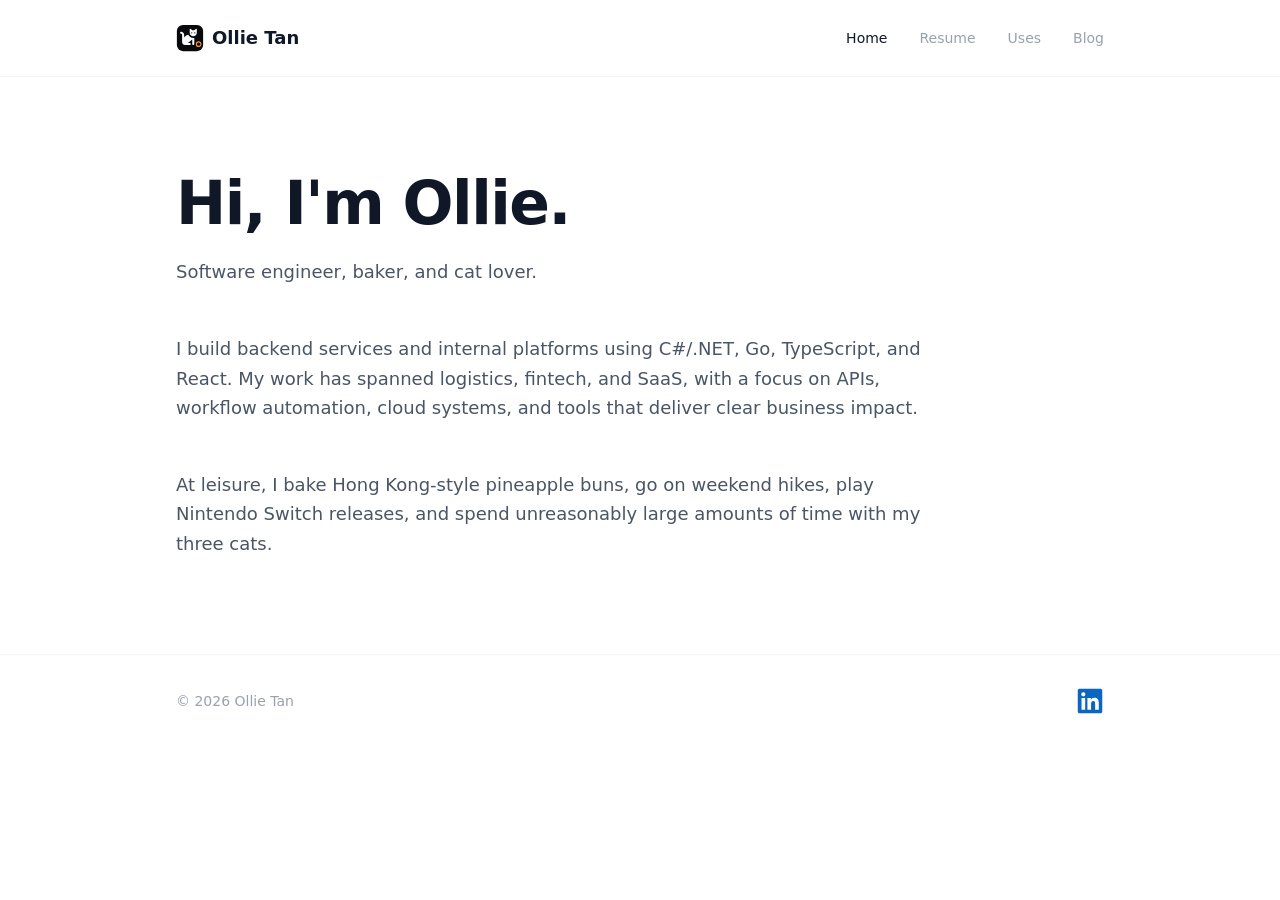
==== commit 206f8c32: "Deploy from tanjc.com tanjc-ollie/tanjc.com@4c5748c568cc1d1cfa3514ea68c3cdca3c8bb701" ====
--- a/index.html
+++ b/index.html
@@ -1 +1 @@
-<!DOCTYPE html><!--u10_Mi4lSAGTTgRckAQ4K--><html lang="en" class="bg-white"><head><meta charSet="utf-8"/><meta name="viewport" content="width=device-width, initial-scale=1"/><link rel="stylesheet" href="/_next/static/chunks/9709ca74f3983f3f.css" data-precedence="next"/><link rel="preload" as="script" fetchPriority="low" href="/_next/static/chunks/ef4018b6024a5f76.js"/><script src="/_next/static/chunks/249261e921aeebba.js" async=""></script><script src="/_next/static/chunks/2e76183e7a654911.js" async=""></script><script src="/_next/static/chunks/turbopack-e8a12db87c2638bd.js" async=""></script><script src="/_next/static/chunks/ff1a16fafef87110.js" async=""></script><script src="/_next/static/chunks/7340adf74ff47ec0.js" async=""></script><script src="/_next/static/chunks/240461da8f3815e6.js" async=""></script><script src="/_next/static/chunks/fa9ac1da3dfbe4df.js" async=""></script><title>Ollie Tan | Senior Software Developer</title><meta name="description" content="Homepage of Ollie Tan with a short intro, resume, setup, and notes on software and daily life."/><link rel="author" href="https://tanjc.com"/><meta name="author" content="Ollie Tan"/><meta name="keywords" content="Ollie Tan,resume,personal website,developer portfolio,full stack developer"/><meta name="creator" content="Ollie Tan"/><meta name="publisher" content="Ollie Tan"/><meta name="robots" content="index, follow"/><meta name="googlebot" content="index, follow, max-video-preview:-1, max-image-preview:large, max-snippet:-1"/><link rel="canonical" href="https://tanjc.com/"/><meta property="og:title" content="Ollie Tan | Builder, Baker, Cat Person"/><meta property="og:description" content="Software developer building backend services, internal platforms, and enterprise applications."/><meta property="og:url" content="https://tanjc.com/"/><meta property="og:image" content="https://tanjc.com/og.svg"/><meta name="twitter:card" content="summary_large_image"/><meta name="twitter:title" content="Ollie Tan | Developer, Baker, Cat Person"/><meta name="twitter:description" content="Software developer building backend services, internal platforms, and enterprise applications."/><meta name="twitter:image" content="https://tanjc.com/og.svg"/><link rel="icon" href="/icon.svg?icon.c817b811.svg" sizes="any" type="image/svg+xml"/><script type="application/ld+json">{"@context":"https://schema.org","@graph":[{"@type":"Person","@id":"https://tanjc.com/#person","name":"Ollie Tan","alternateName":"Jiacheng Tan","jobTitle":"Senior Software Developer","description":"Senior software developer building backend services, internal platforms, and enterprise applications with a focus on reliability, maintainable systems, and clear business impact.","url":"https://tanjc.com","email":"mailto:tanjc.ollie@gmail.com","sameAs":["https://www.linkedin.com/in/ollietan","https://github.com/tanjcio"],"worksFor":{"@type":"Organization","name":"Advantech"},"address":{"@type":"PostalAddress","addressLocality":"Milpitas","addressRegion":"California","addressCountry":"US"},"knowsAbout":["C#","TypeScript","JavaScript","Go","React","Next.js",".NET","ASP.NET Core","Node.js","FastAPI","Gin","Docker","Microservices","REST APIs","CI/CD","GitHub Actions","Observability","Workflow Automation","Enterprise Applications","Full Stack Development","SQL Server","PostgreSQL","Redis","MongoDB","Ansible","Baking","Cats"]},{"@type":"WebSite","@id":"https://tanjc.com/#website","name":"tanjc.com","url":"https://tanjc.com","inLanguage":"en-US","about":{"@id":"https://tanjc.com/#person"}}]}</script><script src="/_next/static/chunks/a6dad97d9634a72d.js" noModule=""></script></head><body class="font-sans text-gray-900 antialiased"><div hidden=""><!--$--><!--/$--></div><a href="#main-content" class="sr-only focus:not-sr-only focus:fixed focus:left-4 focus:top-4 focus:z-50 focus:rounded-md focus:bg-white focus:px-4 focus:py-2 focus:text-sm focus:text-gray-900 focus:shadow-lg">Skip to main content</a><div class="min-h-screen bg-white" role="document"><header class="border-b border-gray-100" role="banner"><div class="max-w-5xl mx-auto px-4 sm:px-6 md:px-12 py-4 sm:py-5 md:py-6"><nav class="flex items-center justify-between" role="navigation" aria-label="Main navigation"><a class="inline-flex items-center gap-2 text-base sm:text-lg font-semibold text-gray-900 hover:text-gray-600 focus-visible:outline-none focus-visible:ring-2 focus-visible:ring-cyan-400/70 focus-visible:ring-offset-2 transition-colors" aria-label="Ollie Tan - Return to homepage" href="/"><svg aria-hidden="true" viewBox="0 0 64 64" class="h-6 w-6 sm:h-7 sm:w-7"><rect x="2" y="2" width="60" height="60" rx="14" fill="#09090B"></rect><g transform="translate(7 10.8) scale(0.0725)" fill="#F8FAFC"><path d="M64 96c53 0 96 43 96 96l0 85.8c29.7-44.7 77.8-76.2 133.4-84 25.6 60 85.2 102.1 154.6 102.1 10.9 0 21.6-1.1 32-3.1L480 480c0 17.7-14.3 32-32 32s-32-14.3-32-32l0-140.8-136 108.8 56 0c17.7 0 32 14.3 32 32s-14.3 32-32 32l-144 0c-53 0-96-43-96-96l0-224c0-16.6-12.6-30.2-28.7-31.8l-6.6-.3C44.6 158.2 32 144.6 32 128 32 110.3 46.3 96 64 96zM533.8 3.2C544.2-5.5 560 1.9 560 15.5L560 128c0 61.9-50.1 112-112 112S336 189.9 336 128l0-112.5c0-13.6 15.8-21 26.2-12.3L416 48 480 48 533.8 3.2zM400 108a20 20 0 1 0 0 40 20 20 0 1 0 0-40zm96 0a20 20 0 1 0 0 40 20 20 0 1 0 0-40z"></path></g><path d="M57 46a5.2 5.2 0 1 1-10.4 0 5.2 5.2 0 1 1 10.4 0z" fill="none" stroke="#FB923C" stroke-width="2.6" stroke-linecap="round" stroke-linejoin="round"></path></svg><span>Ollie Tan</span></a><ul class="flex items-center gap-4 sm:gap-6 md:gap-8" role="list"><li><a class="text-xs sm:text-sm font-medium focus-visible:outline-none focus-visible:ring-2 focus-visible:ring-cyan-400/70 focus-visible:ring-offset-2 rounded-sm transition-colors text-gray-900" aria-label="Go to homepage" aria-current="page" href="/">Home</a></li><li><a class="text-xs sm:text-sm font-medium focus-visible:outline-none focus-visible:ring-2 focus-visible:ring-cyan-400/70 focus-visible:ring-offset-2 rounded-sm transition-colors text-gray-400 hover:text-gray-900" aria-label="View resume and work experience" href="/cv/">Resume</a></li><li><a class="text-xs sm:text-sm font-medium focus-visible:outline-none focus-visible:ring-2 focus-visible:ring-cyan-400/70 focus-visible:ring-offset-2 rounded-sm transition-colors text-gray-400 hover:text-gray-900" aria-label="Tools and hardware I use" href="/uses/">Uses</a></li><li><a class="text-xs sm:text-sm font-medium focus-visible:outline-none focus-visible:ring-2 focus-visible:ring-cyan-400/70 focus-visible:ring-offset-2 rounded-sm transition-colors text-gray-400 hover:text-gray-900" aria-label="Read blog posts" href="/blog/">Blog</a></li></ul></nav></div></header><main id="main-content" class="max-w-5xl mx-auto px-4 sm:px-6 md:px-12 py-16 sm:py-20 md:py-24" role="main"><section aria-labelledby="hero-heading" class="max-w-3xl animate-fade-in-up"><h1 id="hero-heading" class="text-4xl sm:text-5xl md:text-6xl font-bold tracking-tight leading-none mb-6" itemProp="name">Hi, I&#x27;m <!-- -->Ollie<!-- -->.</h1><p class="text-base sm:text-lg text-gray-600 leading-relaxed mb-6 sm:mb-7">Developer, baker, and cat lover.</p><p class="text-base sm:text-lg text-gray-600 leading-relaxed mb-6 sm:mb-7" itemProp="description">I currently work at Advantech as a Senior Full Stack Software Developer, building backend services, internal platforms, and workflow automation for warehouse and production operations. Most of my work centers on reliable systems, maintainable code, and shipping tools that have clear operational impact.</p><p class="text-base sm:text-lg text-gray-600 leading-relaxed mb-6 sm:mb-7">At leisure, I bake Hong Kong-style pineapple buns, go on weekend hikes, play Nintendo Switch releases, and spend unreasonably large amounts of time with my three cats.</p></section></main><footer class="border-t border-gray-100 py-6 sm:py-8"><div class="max-w-5xl mx-auto px-4 sm:px-6 md:px-12 flex items-center justify-between gap-4"><p class="text-xs sm:text-sm text-gray-400">© <!-- -->2026<!-- --> <!-- -->Ollie Tan</p><a href="https://www.linkedin.com/in/ollietan" target="_blank" rel="noopener noreferrer me" class="text-[#0A66C2] hover:text-[#004182] transition-colors inline-flex items-center justify-center" aria-label="Visit Ollie Tan&#x27;s LinkedIn profile" title="LinkedIn Profile"><svg aria-hidden="true" focusable="false" data-prefix="fab" data-icon="linkedin" class="svg-inline--fa fa-linkedin w-6 h-6 sm:w-7 sm:h-7" role="img" viewBox="0 0 448 512"><path fill="currentColor" d="M416 32L31.9 32C14.3 32 0 46.5 0 64.3L0 447.7C0 465.5 14.3 480 31.9 480L416 480c17.6 0 32-14.5 32-32.3l0-383.4C448 46.5 433.6 32 416 32zM135.4 416l-66.4 0 0-213.8 66.5 0 0 213.8-.1 0zM102.2 96a38.5 38.5 0 1 1 0 77 38.5 38.5 0 1 1 0-77zM384.3 416l-66.4 0 0-104c0-24.8-.5-56.7-34.5-56.7-34.6 0-39.9 27-39.9 54.9l0 105.8-66.4 0 0-213.8 63.7 0 0 29.2 .9 0c8.9-16.8 30.6-34.5 62.9-34.5 67.2 0 79.7 44.3 79.7 101.9l0 117.2z"></path></svg></a></div></footer></div><!--$--><!--/$--><script src="/_next/static/chunks/ef4018b6024a5f76.js" id="_R_" async=""></script><script>(self.__next_f=self.__next_f||[]).push([0])</script><script>self.__next_f.push([1,"1:\"$Sreact.fragment\"\n3:I[39756,[\"/_next/static/chunks/ff1a16fafef87110.js\",\"/_next/static/chunks/7340adf74ff47ec0.js\"],\"default\"]\n4:I[37457,[\"/_next/static/chunks/ff1a16fafef87110.js\",\"/_next/static/chunks/7340adf74ff47ec0.js\"],\"default\"]\n5:I[21341,[\"/_next/static/chunks/240461da8f3815e6.js\",\"/_next/static/chunks/fa9ac1da3dfbe4df.js\"],\"default\"]\n6:I[22016,[\"/_next/static/chunks/240461da8f3815e6.js\",\"/_next/static/chunks/fa9ac1da3dfbe4df.js\"],\"\"]\na:I[68027,[],\"default\"]\n:HL[\"/_next/static/chunks/9709ca74f3983f3f.css\",\"style\"]\n2:T4af,{\"@context\":\"https://schema.org\",\"@graph\":[{\"@type\":\"Person\",\"@id\":\"https://tanjc.com/#person\",\"name\":\"Ollie Tan\",\"alternateName\":\"Jiacheng Tan\",\"jobTitle\":\"Senior Software Developer\",\"description\":\"Senior software developer building backend services, internal platforms, and enterprise applications with a focus on reliability, maintainable systems, and clear business impact.\",\"url\":\"https://tanjc.com\",\"email\":\"mailto:tanjc.ollie@gmail.com\",\"sameAs\":[\"https://www.linkedin.com/in/ollietan\",\"https://github.com/tanjcio\"],\"worksFor\":{\"@type\":\"Organization\",\"name\":\"Advantech\"},\"address\":{\"@type\":\"PostalAddress\",\"addressLocality\":\"Milpitas\",\"addressRegion\":\"California\",\"addressCountry\":\"US\"},\"knowsAbout\":[\"C#\",\"TypeScript\",\"JavaScript\",\"Go\",\"React\",\"Next.js\",\".NET\",\"ASP.NET Core\",\"Node.js\",\"FastAPI\",\"Gin\",\"Docker\",\"Microservices\",\"REST APIs\",\"CI/CD\",\"GitHub Actions\",\"Observability\",\"Workflow Automation\",\"Enterprise Applications\",\"Full Stack Development\",\"SQL Server\",\"PostgreSQL\",\"Redis\",\"MongoDB\",\"Ansible\",\"Baking\",\"Cats\"]},{\"@type\":\"WebSite\",\"@id\":\"https://tanjc.com/#website\",\"name\":\"tanjc.com\",\"url\":\"https://tanjc.com\",\"inLanguage\":\"en-US\",\"about\":{\"@id\":\"https://tanjc.com/#person\"}}]}"])</script><script>self.__next_f.push([1,"0:{\"P\":null,\"b\":\"u10-Mi4lSAGTTgRckAQ4K\",\"c\":[\"\",\"\"],\"q\":\"\",\"i\":false,\"f\":[[[\"\",{\"children\":[\"__PAGE__\",{}]},\"$undefined\",\"$undefined\",true],[[\"$\",\"$1\",\"c\",{\"children\":[[[\"$\",\"link\",\"0\",{\"rel\":\"stylesheet\",\"href\":\"/_next/static/chunks/9709ca74f3983f3f.css\",\"precedence\":\"next\",\"crossOrigin\":\"$undefined\",\"nonce\":\"$undefined\"}],[\"$\",\"script\",\"script-0\",{\"src\":\"/_next/static/chunks/240461da8f3815e6.js\",\"async\":true,\"nonce\":\"$undefined\"}]],[\"$\",\"html\",null,{\"lang\":\"en\",\"className\":\"bg-white\",\"children\":[[\"$\",\"head\",null,{\"children\":[\"$\",\"script\",null,{\"type\":\"application/ld+json\",\"dangerouslySetInnerHTML\":{\"__html\":\"$2\"}}]}],[\"$\",\"body\",null,{\"className\":\"font-sans text-gray-900 antialiased\",\"children\":[null,null,[\"$\",\"a\",null,{\"href\":\"#main-content\",\"className\":\"sr-only focus:not-sr-only focus:fixed focus:left-4 focus:top-4 focus:z-50 focus:rounded-md focus:bg-white focus:px-4 focus:py-2 focus:text-sm focus:text-gray-900 focus:shadow-lg\",\"children\":\"Skip to main content\"}],[\"$\",\"$L3\",null,{\"parallelRouterKey\":\"children\",\"error\":\"$undefined\",\"errorStyles\":\"$undefined\",\"errorScripts\":\"$undefined\",\"template\":[\"$\",\"$L4\",null,{}],\"templateStyles\":\"$undefined\",\"templateScripts\":\"$undefined\",\"notFound\":[[\"$\",\"div\",null,{\"className\":\"min-h-screen bg-white\",\"role\":\"document\",\"children\":[[\"$\",\"$L5\",null,{}],[\"$\",\"main\",null,{\"id\":\"main-content\",\"className\":\"max-w-5xl mx-auto px-4 sm:px-6 md:px-12 py-16 sm:py-20 md:py-24\",\"role\":\"main\",\"children\":[[\"$\",\"h1\",null,{\"className\":\"text-4xl sm:text-5xl md:text-6xl font-bold tracking-tight leading-none mb-5 sm:mb-6 md:mb-7 animate-fade-in-up\",\"children\":\"404\"}],[\"$\",\"p\",null,{\"className\":\"text-base sm:text-lg md:text-xl text-gray-500 mb-8 animate-fade-in-up animate-delay-100\",\"children\":\"This page wandered off.\"}],[\"$\",\"$L6\",null,{\"href\":\"/\",\"className\":\"text-sm sm:text-base text-gray-400 hover:text-gray-900 transition-colors animate-fade-in-up animate-delay-150\",\"children\":\"← Back home\"}]]}],[\"$\",\"footer\",null,{\"className\":\"border-t border-gray-100 py-6 sm:py-8\",\"children\":[\"$\",\"div\",null,{\"className\":\"max-w-5xl mx-auto px-4 sm:px-6 md:px-12 flex items-center justify-between gap-4\",\"children\":[[\"$\",\"p\",null,{\"className\":\"text-xs sm:text-sm text-gray-400\",\"children\":[\"© \",2026,\" \",\"Ollie Tan\"]}],[\"$\",\"a\",null,{\"href\":\"https://www.linkedin.com/in/ollietan\",\"target\":\"_blank\",\"rel\":\"noopener noreferrer me\",\"className\":\"text-[#0A66C2] hover:text-[#004182] transition-colors inline-flex items-center justify-center\",\"aria-label\":\"Visit Ollie Tan's LinkedIn profile\",\"title\":\"LinkedIn Profile\",\"children\":[\"$\",\"svg\",null,{\"ref\":\"$undefined\",\"aria-hidden\":\"true\",\"focusable\":\"false\",\"data-prefix\":\"fab\",\"data-icon\":\"linkedin\",\"className\":\"svg-inline--fa fa-linkedin w-6 h-6 sm:w-7 sm:h-7\",\"role\":\"img\",\"viewBox\":\"0 0 448 512\",\"children\":\"$L7\"}]}]]}]}]]}],[]],\"forbidden\":\"$undefined\",\"unauthorized\":\"$undefined\"}]]}]]}]]}],{\"children\":[\"$L8\",{},null,false,false]},null,false,false],\"$L9\",false]],\"m\":\"$undefined\",\"G\":[\"$a\",[]],\"S\":true}\n"])</script><script>self.__next_f.push([1,"b:I[97367,[\"/_next/static/chunks/ff1a16fafef87110.js\",\"/_next/static/chunks/7340adf74ff47ec0.js\"],\"OutletBoundary\"]\nc:\"$Sreact.suspense\"\ne:I[97367,[\"/_next/static/chunks/ff1a16fafef87110.js\",\"/_next/static/chunks/7340adf74ff47ec0.js\"],\"ViewportBoundary\"]\n10:I[97367,[\"/_next/static/chunks/ff1a16fafef87110.js\",\"/_next/static/chunks/7340adf74ff47ec0.js\"],\"MetadataBoundary\"]\n7:[\"$\",\"path\",null,{\"fill\":\"currentColor\",\"d\":\"M416 32L31.9 32C14.3 32 0 46.5 0 64.3L0 447.7C0 465.5 14.3 480 31.9 480L416 480c17.6 0 32-14.5 32-32.3l0-383.4C448 46.5 433.6 32 416 32zM135.4 416l-66.4 0 0-213.8 66.5 0 0 213.8-.1 0zM102.2 96a38.5 38.5 0 1 1 0 77 38.5 38.5 0 1 1 0-77zM384.3 416l-66.4 0 0-104c0-24.8-.5-56.7-34.5-56.7-34.6 0-39.9 27-39.9 54.9l0 105.8-66.4 0 0-213.8 63.7 0 0 29.2 .9 0c8.9-16.8 30.6-34.5 62.9-34.5 67.2 0 79.7 44.3 79.7 101.9l0 117.2z\"}]\n"])</script><script>self.__next_f.push([1,"8:[\"$\",\"$1\",\"c\",{\"children\":[[\"$\",\"div\",null,{\"className\":\"min-h-screen bg-white\",\"role\":\"document\",\"children\":[[\"$\",\"$L5\",null,{}],[\"$\",\"main\",null,{\"id\":\"main-content\",\"className\":\"max-w-5xl mx-auto px-4 sm:px-6 md:px-12 py-16 sm:py-20 md:py-24\",\"role\":\"main\",\"children\":[\"$\",\"section\",null,{\"aria-labelledby\":\"hero-heading\",\"className\":\"max-w-3xl animate-fade-in-up\",\"children\":[[\"$\",\"h1\",null,{\"id\":\"hero-heading\",\"className\":\"text-4xl sm:text-5xl md:text-6xl font-bold tracking-tight leading-none mb-6\",\"itemProp\":\"name\",\"children\":[\"Hi, I'm \",\"Ollie\",\".\"]}],[\"$\",\"p\",null,{\"className\":\"text-base sm:text-lg text-gray-600 leading-relaxed mb-6 sm:mb-7\",\"children\":\"Developer, baker, and cat lover.\"}],[\"$\",\"p\",null,{\"className\":\"text-base sm:text-lg text-gray-600 leading-relaxed mb-6 sm:mb-7\",\"itemProp\":\"description\",\"children\":\"I currently work at Advantech as a Senior Full Stack Software Developer, building backend services, internal platforms, and workflow automation for warehouse and production operations. Most of my work centers on reliable systems, maintainable code, and shipping tools that have clear operational impact.\"}],[\"$\",\"p\",null,{\"className\":\"text-base sm:text-lg text-gray-600 leading-relaxed mb-6 sm:mb-7\",\"children\":\"At leisure, I bake Hong Kong-style pineapple buns, go on weekend hikes, play Nintendo Switch releases, and spend unreasonably large amounts of time with my three cats.\"}]]}]}],[\"$\",\"footer\",null,{\"className\":\"border-t border-gray-100 py-6 sm:py-8\",\"children\":[\"$\",\"div\",null,{\"className\":\"max-w-5xl mx-auto px-4 sm:px-6 md:px-12 flex items-center justify-between gap-4\",\"children\":[[\"$\",\"p\",null,{\"className\":\"text-xs sm:text-sm text-gray-400\",\"children\":[\"© \",2026,\" \",\"Ollie Tan\"]}],[\"$\",\"a\",null,{\"href\":\"https://www.linkedin.com/in/ollietan\",\"target\":\"_blank\",\"rel\":\"noopener noreferrer me\",\"className\":\"text-[#0A66C2] hover:text-[#004182] transition-colors inline-flex items-center justify-center\",\"aria-label\":\"Visit Ollie Tan's LinkedIn profile\",\"title\":\"LinkedIn Profile\",\"children\":[\"$\",\"svg\",null,{\"ref\":\"$undefined\",\"aria-hidden\":\"true\",\"focusable\":\"false\",\"data-prefix\":\"fab\",\"data-icon\":\"linkedin\",\"className\":\"svg-inline--fa fa-linkedin w-6 h-6 sm:w-7 sm:h-7\",\"role\":\"img\",\"viewBox\":\"0 0 448 512\",\"children\":[\"$\",\"path\",null,{\"fill\":\"currentColor\",\"d\":\"M416 32L31.9 32C14.3 32 0 46.5 0 64.3L0 447.7C0 465.5 14.3 480 31.9 480L416 480c17.6 0 32-14.5 32-32.3l0-383.4C448 46.5 433.6 32 416 32zM135.4 416l-66.4 0 0-213.8 66.5 0 0 213.8-.1 0zM102.2 96a38.5 38.5 0 1 1 0 77 38.5 38.5 0 1 1 0-77zM384.3 416l-66.4 0 0-104c0-24.8-.5-56.7-34.5-56.7-34.6 0-39.9 27-39.9 54.9l0 105.8-66.4 0 0-213.8 63.7 0 0 29.2 .9 0c8.9-16.8 30.6-34.5 62.9-34.5 67.2 0 79.7 44.3 79.7 101.9l0 117.2z\"}]}]}]]}]}]]}],[[\"$\",\"script\",\"script-0\",{\"src\":\"/_next/static/chunks/fa9ac1da3dfbe4df.js\",\"async\":true,\"nonce\":\"$undefined\"}]],[\"$\",\"$Lb\",null,{\"children\":[\"$\",\"$c\",null,{\"name\":\"Next.MetadataOutlet\",\"children\":\"$@d\"}]}]]}]\n"])</script><script>self.__next_f.push([1,"9:[\"$\",\"$1\",\"h\",{\"children\":[null,[\"$\",\"$Le\",null,{\"children\":\"$Lf\"}],[\"$\",\"div\",null,{\"hidden\":true,\"children\":[\"$\",\"$L10\",null,{\"children\":[\"$\",\"$c\",null,{\"name\":\"Next.Metadata\",\"children\":\"$L11\"}]}]}],null]}]\n"])</script><script>self.__next_f.push([1,"f:[[\"$\",\"meta\",\"0\",{\"charSet\":\"utf-8\"}],[\"$\",\"meta\",\"1\",{\"name\":\"viewport\",\"content\":\"width=device-width, initial-scale=1\"}]]\n"])</script><script>self.__next_f.push([1,"12:I[27201,[\"/_next/static/chunks/ff1a16fafef87110.js\",\"/_next/static/chunks/7340adf74ff47ec0.js\"],\"IconMark\"]\nd:null\n"])</script><script>self.__next_f.push([1,"11:[[\"$\",\"title\",\"0\",{\"children\":\"Ollie Tan | Senior Software Developer\"}],[\"$\",\"meta\",\"1\",{\"name\":\"description\",\"content\":\"Homepage of Ollie Tan with a short intro, resume, setup, and notes on software and daily life.\"}],[\"$\",\"link\",\"2\",{\"rel\":\"author\",\"href\":\"https://tanjc.com\"}],[\"$\",\"meta\",\"3\",{\"name\":\"author\",\"content\":\"Ollie Tan\"}],[\"$\",\"meta\",\"4\",{\"name\":\"keywords\",\"content\":\"Ollie Tan,resume,personal website,developer portfolio,full stack developer\"}],[\"$\",\"meta\",\"5\",{\"name\":\"creator\",\"content\":\"Ollie Tan\"}],[\"$\",\"meta\",\"6\",{\"name\":\"publisher\",\"content\":\"Ollie Tan\"}],[\"$\",\"meta\",\"7\",{\"name\":\"robots\",\"content\":\"index, follow\"}],[\"$\",\"meta\",\"8\",{\"name\":\"googlebot\",\"content\":\"index, follow, max-video-preview:-1, max-image-preview:large, max-snippet:-1\"}],[\"$\",\"link\",\"9\",{\"rel\":\"canonical\",\"href\":\"https://tanjc.com/\"}],[\"$\",\"meta\",\"10\",{\"property\":\"og:title\",\"content\":\"Ollie Tan | Builder, Baker, Cat Person\"}],[\"$\",\"meta\",\"11\",{\"property\":\"og:description\",\"content\":\"Software developer building backend services, internal platforms, and enterprise applications.\"}],[\"$\",\"meta\",\"12\",{\"property\":\"og:url\",\"content\":\"https://tanjc.com/\"}],[\"$\",\"meta\",\"13\",{\"property\":\"og:image\",\"content\":\"https://tanjc.com/og.svg\"}],[\"$\",\"meta\",\"14\",{\"name\":\"twitter:card\",\"content\":\"summary_large_image\"}],[\"$\",\"meta\",\"15\",{\"name\":\"twitter:title\",\"content\":\"Ollie Tan | Developer, Baker, Cat Person\"}],[\"$\",\"meta\",\"16\",{\"name\":\"twitter:description\",\"content\":\"Software developer building backend services, internal platforms, and enterprise applications.\"}],[\"$\",\"meta\",\"17\",{\"name\":\"twitter:image\",\"content\":\"https://tanjc.com/og.svg\"}],[\"$\",\"link\",\"18\",{\"rel\":\"icon\",\"href\":\"/icon.svg?icon.c817b811.svg\",\"sizes\":\"any\",\"type\":\"image/svg+xml\"}],[\"$\",\"$L12\",\"19\",{}]]\n"])</script></body></html>+<!DOCTYPE html><!--rHCgeJrE7pGdWOsriZl8G--><html lang="en" class="bg-white"><head><meta charSet="utf-8"/><meta name="viewport" content="width=device-width, initial-scale=1"/><link rel="stylesheet" href="/_next/static/chunks/3270bd64b2f4e730.css" data-precedence="next"/><link rel="preload" as="script" fetchPriority="low" href="/_next/static/chunks/ef4018b6024a5f76.js"/><script src="/_next/static/chunks/249261e921aeebba.js" async=""></script><script src="/_next/static/chunks/2e76183e7a654911.js" async=""></script><script src="/_next/static/chunks/turbopack-e8a12db87c2638bd.js" async=""></script><script src="/_next/static/chunks/ff1a16fafef87110.js" async=""></script><script src="/_next/static/chunks/7340adf74ff47ec0.js" async=""></script><script src="/_next/static/chunks/240461da8f3815e6.js" async=""></script><script src="/_next/static/chunks/fa9ac1da3dfbe4df.js" async=""></script><title>Ollie Tan | Senior Software Engineer</title><meta name="description" content="Homepage of Ollie Tan with a software engineering summary, resume, setup, and notes on software and daily life."/><link rel="author" href="https://tanjc.com"/><meta name="author" content="Ollie Tan"/><meta name="keywords" content="Ollie Tan,resume,personal website,developer portfolio,full stack developer"/><meta name="creator" content="Ollie Tan"/><meta name="publisher" content="Ollie Tan"/><meta name="robots" content="index, follow"/><meta name="googlebot" content="index, follow, max-video-preview:-1, max-image-preview:large, max-snippet:-1"/><link rel="canonical" href="https://tanjc.com/"/><meta property="og:title" content="Ollie Tan | Builder, Baker, Cat Person"/><meta property="og:description" content="Software engineer building backend services, internal platforms, and cloud systems."/><meta property="og:url" content="https://tanjc.com/"/><meta property="og:image" content="https://tanjc.com/og.svg"/><meta name="twitter:card" content="summary_large_image"/><meta name="twitter:title" content="Ollie Tan | Developer, Baker, Cat Person"/><meta name="twitter:description" content="Software engineer building backend services, internal platforms, and cloud systems."/><meta name="twitter:image" content="https://tanjc.com/og.svg"/><link rel="icon" href="/icon.svg?icon.c817b811.svg" sizes="any" type="image/svg+xml"/><script type="application/ld+json">{"@context":"https://schema.org","@graph":[{"@type":"Person","@id":"https://tanjc.com/#person","name":"Ollie Tan","alternateName":"Jiacheng Tan","jobTitle":"Senior Software Engineer","description":"Senior software developer building backend services, internal platforms, and enterprise applications with a focus on reliability, maintainable systems, and clear business impact.","url":"https://tanjc.com","email":"mailto:tanjc.ollie@gmail.com","sameAs":["https://www.linkedin.com/in/ollietan","https://github.com/tanjcio"],"worksFor":{"@type":"Organization","name":"Advantech"},"address":{"@type":"PostalAddress","addressLocality":"Milpitas","addressRegion":"California","addressCountry":"US"},"knowsAbout":["C#","TypeScript","JavaScript","Go","React","Next.js",".NET","ASP.NET Core","Node.js","FastAPI","Gin","Docker","Microservices","REST APIs","CI/CD","GitHub Actions","Observability","Workflow Automation","Enterprise Applications","Full Stack Development","SQL Server","PostgreSQL","Redis","MongoDB","Ansible","Baking","Cats"]},{"@type":"WebSite","@id":"https://tanjc.com/#website","name":"tanjc.com","url":"https://tanjc.com","inLanguage":"en-US","about":{"@id":"https://tanjc.com/#person"}}]}</script><script src="/_next/static/chunks/a6dad97d9634a72d.js" noModule=""></script></head><body class="font-sans text-gray-900 antialiased"><div hidden=""><!--$--><!--/$--></div><a href="#main-content" class="sr-only focus:not-sr-only focus:fixed focus:left-4 focus:top-4 focus:z-50 focus:rounded-md focus:bg-white focus:px-4 focus:py-2 focus:text-sm focus:text-gray-900 focus:shadow-lg">Skip to main content</a><div class="min-h-screen bg-white" role="document"><header class="border-b border-gray-100" role="banner"><div class="max-w-5xl mx-auto px-4 sm:px-6 md:px-12 py-4 sm:py-5 md:py-6"><nav class="flex items-center justify-between" role="navigation" aria-label="Main navigation"><a class="inline-flex items-center gap-2 text-base sm:text-lg font-semibold text-gray-900 hover:text-gray-600 focus-visible:outline-none focus-visible:ring-2 focus-visible:ring-cyan-400/70 focus-visible:ring-offset-2 transition-colors" aria-label="Ollie Tan - Return to homepage" href="/"><svg aria-hidden="true" viewBox="0 0 64 64" class="h-6 w-6 sm:h-7 sm:w-7"><rect x="2" y="2" width="60" height="60" rx="14" fill="#09090B"></rect><g transform="translate(7 10.8) scale(0.0725)" fill="#F8FAFC"><path d="M64 96c53 0 96 43 96 96l0 85.8c29.7-44.7 77.8-76.2 133.4-84 25.6 60 85.2 102.1 154.6 102.1 10.9 0 21.6-1.1 32-3.1L480 480c0 17.7-14.3 32-32 32s-32-14.3-32-32l0-140.8-136 108.8 56 0c17.7 0 32 14.3 32 32s-14.3 32-32 32l-144 0c-53 0-96-43-96-96l0-224c0-16.6-12.6-30.2-28.7-31.8l-6.6-.3C44.6 158.2 32 144.6 32 128 32 110.3 46.3 96 64 96zM533.8 3.2C544.2-5.5 560 1.9 560 15.5L560 128c0 61.9-50.1 112-112 112S336 189.9 336 128l0-112.5c0-13.6 15.8-21 26.2-12.3L416 48 480 48 533.8 3.2zM400 108a20 20 0 1 0 0 40 20 20 0 1 0 0-40zm96 0a20 20 0 1 0 0 40 20 20 0 1 0 0-40z"></path></g><path d="M57 46a5.2 5.2 0 1 1-10.4 0 5.2 5.2 0 1 1 10.4 0z" fill="none" stroke="#FB923C" stroke-width="2.6" stroke-linecap="round" stroke-linejoin="round"></path></svg><span>Ollie Tan</span></a><ul class="flex items-center gap-4 sm:gap-6 md:gap-8" role="list"><li><a class="text-xs sm:text-sm font-medium focus-visible:outline-none focus-visible:ring-2 focus-visible:ring-cyan-400/70 focus-visible:ring-offset-2 rounded-sm transition-colors text-gray-900" aria-label="Go to homepage" aria-current="page" href="/">Home</a></li><li><a class="text-xs sm:text-sm font-medium focus-visible:outline-none focus-visible:ring-2 focus-visible:ring-cyan-400/70 focus-visible:ring-offset-2 rounded-sm transition-colors text-gray-400 hover:text-gray-900" aria-label="View resume and work experience" href="/cv/">Resume</a></li><li><a class="text-xs sm:text-sm font-medium focus-visible:outline-none focus-visible:ring-2 focus-visible:ring-cyan-400/70 focus-visible:ring-offset-2 rounded-sm transition-colors text-gray-400 hover:text-gray-900" aria-label="Tools and hardware I use" href="/uses/">Uses</a></li><li><a class="text-xs sm:text-sm font-medium focus-visible:outline-none focus-visible:ring-2 focus-visible:ring-cyan-400/70 focus-visible:ring-offset-2 rounded-sm transition-colors text-gray-400 hover:text-gray-900" aria-label="Read blog posts" href="/blog/">Blog</a></li></ul></nav></div></header><main id="main-content" class="max-w-5xl mx-auto px-4 sm:px-6 md:px-12 py-16 sm:py-20 md:py-24" role="main"><section aria-labelledby="hero-heading" class="max-w-3xl animate-fade-in-up"><h1 id="hero-heading" class="text-4xl sm:text-5xl md:text-6xl font-bold tracking-tight leading-none mb-6" itemProp="name">Hi, I&#x27;m <!-- -->Ollie<!-- -->.</h1><p class="text-base sm:text-lg text-gray-600 leading-relaxed mb-6 sm:mb-7">Software engineer, baker, and cat lover.</p><p class="text-base sm:text-lg text-gray-600 leading-relaxed mb-6 sm:mb-7" itemProp="description">I build backend services and internal platforms using C#/.NET, Go, TypeScript, and React. My work has spanned logistics, fintech, and SaaS, with a focus on APIs, workflow automation, cloud systems, and tools that deliver clear business impact.</p><p class="text-base sm:text-lg text-gray-600 leading-relaxed mb-6 sm:mb-7">At leisure, I bake Hong Kong-style pineapple buns, go on weekend hikes, play Nintendo Switch releases, and spend unreasonably large amounts of time with my three cats.</p></section></main><footer class="border-t border-gray-100 py-6 sm:py-8"><div class="max-w-5xl mx-auto px-4 sm:px-6 md:px-12 flex items-center justify-between gap-4"><p class="text-xs sm:text-sm text-gray-400">© <!-- -->2026<!-- --> <!-- -->Ollie Tan</p><a href="https://www.linkedin.com/in/ollietan" target="_blank" rel="noopener noreferrer me" class="text-[#0A66C2] hover:text-[#004182] transition-colors inline-flex items-center justify-center" aria-label="Visit Ollie Tan&#x27;s LinkedIn profile" title="LinkedIn Profile"><svg aria-hidden="true" focusable="false" data-prefix="fab" data-icon="linkedin" class="svg-inline--fa fa-linkedin w-6 h-6 sm:w-7 sm:h-7" role="img" viewBox="0 0 448 512"><path fill="currentColor" d="M416 32L31.9 32C14.3 32 0 46.5 0 64.3L0 447.7C0 465.5 14.3 480 31.9 480L416 480c17.6 0 32-14.5 32-32.3l0-383.4C448 46.5 433.6 32 416 32zM135.4 416l-66.4 0 0-213.8 66.5 0 0 213.8-.1 0zM102.2 96a38.5 38.5 0 1 1 0 77 38.5 38.5 0 1 1 0-77zM384.3 416l-66.4 0 0-104c0-24.8-.5-56.7-34.5-56.7-34.6 0-39.9 27-39.9 54.9l0 105.8-66.4 0 0-213.8 63.7 0 0 29.2 .9 0c8.9-16.8 30.6-34.5 62.9-34.5 67.2 0 79.7 44.3 79.7 101.9l0 117.2z"></path></svg></a></div></footer></div><!--$--><!--/$--><script src="/_next/static/chunks/ef4018b6024a5f76.js" id="_R_" async=""></script><script>(self.__next_f=self.__next_f||[]).push([0])</script><script>self.__next_f.push([1,"1:\"$Sreact.fragment\"\n3:I[39756,[\"/_next/static/chunks/ff1a16fafef87110.js\",\"/_next/static/chunks/7340adf74ff47ec0.js\"],\"default\"]\n4:I[37457,[\"/_next/static/chunks/ff1a16fafef87110.js\",\"/_next/static/chunks/7340adf74ff47ec0.js\"],\"default\"]\n5:I[21341,[\"/_next/static/chunks/240461da8f3815e6.js\",\"/_next/static/chunks/fa9ac1da3dfbe4df.js\"],\"default\"]\n6:I[22016,[\"/_next/static/chunks/240461da8f3815e6.js\",\"/_next/static/chunks/fa9ac1da3dfbe4df.js\"],\"\"]\na:I[68027,[],\"default\"]\n:HL[\"/_next/static/chunks/3270bd64b2f4e730.css\",\"style\"]\n2:T4ae,{\"@context\":\"https://schema.org\",\"@graph\":[{\"@type\":\"Person\",\"@id\":\"https://tanjc.com/#person\",\"name\":\"Ollie Tan\",\"alternateName\":\"Jiacheng Tan\",\"jobTitle\":\"Senior Software Engineer\",\"description\":\"Senior software developer building backend services, internal platforms, and enterprise applications with a focus on reliability, maintainable systems, and clear business impact.\",\"url\":\"https://tanjc.com\",\"email\":\"mailto:tanjc.ollie@gmail.com\",\"sameAs\":[\"https://www.linkedin.com/in/ollietan\",\"https://github.com/tanjcio\"],\"worksFor\":{\"@type\":\"Organization\",\"name\":\"Advantech\"},\"address\":{\"@type\":\"PostalAddress\",\"addressLocality\":\"Milpitas\",\"addressRegion\":\"California\",\"addressCountry\":\"US\"},\"knowsAbout\":[\"C#\",\"TypeScript\",\"JavaScript\",\"Go\",\"React\",\"Next.js\",\".NET\",\"ASP.NET Core\",\"Node.js\",\"FastAPI\",\"Gin\",\"Docker\",\"Microservices\",\"REST APIs\",\"CI/CD\",\"GitHub Actions\",\"Observability\",\"Workflow Automation\",\"Enterprise Applications\",\"Full Stack Development\",\"SQL Server\",\"PostgreSQL\",\"Redis\",\"MongoDB\",\"Ansible\",\"Baking\",\"Cats\"]},{\"@type\":\"WebSite\",\"@id\":\"https://tanjc.com/#website\",\"name\":\"tanjc.com\",\"url\":\"https://tanjc.com\",\"inLanguage\":\"en-US\",\"about\":{\"@id\":\"https://tanjc.com/#person\"}}]}"])</script><script>self.__next_f.push([1,"0:{\"P\":null,\"b\":\"rHCgeJrE7pGdWOsriZl8G\",\"c\":[\"\",\"\"],\"q\":\"\",\"i\":false,\"f\":[[[\"\",{\"children\":[\"__PAGE__\",{}]},\"$undefined\",\"$undefined\",true],[[\"$\",\"$1\",\"c\",{\"children\":[[[\"$\",\"link\",\"0\",{\"rel\":\"stylesheet\",\"href\":\"/_next/static/chunks/3270bd64b2f4e730.css\",\"precedence\":\"next\",\"crossOrigin\":\"$undefined\",\"nonce\":\"$undefined\"}],[\"$\",\"script\",\"script-0\",{\"src\":\"/_next/static/chunks/240461da8f3815e6.js\",\"async\":true,\"nonce\":\"$undefined\"}]],[\"$\",\"html\",null,{\"lang\":\"en\",\"className\":\"bg-white\",\"children\":[[\"$\",\"head\",null,{\"children\":[\"$\",\"script\",null,{\"type\":\"application/ld+json\",\"dangerouslySetInnerHTML\":{\"__html\":\"$2\"}}]}],[\"$\",\"body\",null,{\"className\":\"font-sans text-gray-900 antialiased\",\"children\":[null,null,[\"$\",\"a\",null,{\"href\":\"#main-content\",\"className\":\"sr-only focus:not-sr-only focus:fixed focus:left-4 focus:top-4 focus:z-50 focus:rounded-md focus:bg-white focus:px-4 focus:py-2 focus:text-sm focus:text-gray-900 focus:shadow-lg\",\"children\":\"Skip to main content\"}],[\"$\",\"$L3\",null,{\"parallelRouterKey\":\"children\",\"error\":\"$undefined\",\"errorStyles\":\"$undefined\",\"errorScripts\":\"$undefined\",\"template\":[\"$\",\"$L4\",null,{}],\"templateStyles\":\"$undefined\",\"templateScripts\":\"$undefined\",\"notFound\":[[\"$\",\"div\",null,{\"className\":\"min-h-screen bg-white\",\"role\":\"document\",\"children\":[[\"$\",\"$L5\",null,{}],[\"$\",\"main\",null,{\"id\":\"main-content\",\"className\":\"max-w-5xl mx-auto px-4 sm:px-6 md:px-12 py-16 sm:py-20 md:py-24\",\"role\":\"main\",\"children\":[[\"$\",\"h1\",null,{\"className\":\"text-4xl sm:text-5xl md:text-6xl font-bold tracking-tight leading-none mb-5 sm:mb-6 md:mb-7 animate-fade-in-up\",\"children\":\"404\"}],[\"$\",\"p\",null,{\"className\":\"text-base sm:text-lg md:text-xl text-gray-500 mb-8 animate-fade-in-up animate-delay-100\",\"children\":\"This page wandered off.\"}],[\"$\",\"$L6\",null,{\"href\":\"/\",\"className\":\"text-sm sm:text-base text-gray-400 hover:text-gray-900 transition-colors animate-fade-in-up animate-delay-150\",\"children\":\"← Back home\"}]]}],[\"$\",\"footer\",null,{\"className\":\"border-t border-gray-100 py-6 sm:py-8\",\"children\":[\"$\",\"div\",null,{\"className\":\"max-w-5xl mx-auto px-4 sm:px-6 md:px-12 flex items-center justify-between gap-4\",\"children\":[[\"$\",\"p\",null,{\"className\":\"text-xs sm:text-sm text-gray-400\",\"children\":[\"© \",2026,\" \",\"Ollie Tan\"]}],[\"$\",\"a\",null,{\"href\":\"https://www.linkedin.com/in/ollietan\",\"target\":\"_blank\",\"rel\":\"noopener noreferrer me\",\"className\":\"text-[#0A66C2] hover:text-[#004182] transition-colors inline-flex items-center justify-center\",\"aria-label\":\"Visit Ollie Tan's LinkedIn profile\",\"title\":\"LinkedIn Profile\",\"children\":[\"$\",\"svg\",null,{\"ref\":\"$undefined\",\"aria-hidden\":\"true\",\"focusable\":\"false\",\"data-prefix\":\"fab\",\"data-icon\":\"linkedin\",\"className\":\"svg-inline--fa fa-linkedin w-6 h-6 sm:w-7 sm:h-7\",\"role\":\"img\",\"viewBox\":\"0 0 448 512\",\"children\":\"$L7\"}]}]]}]}]]}],[]],\"forbidden\":\"$undefined\",\"unauthorized\":\"$undefined\"}]]}]]}]]}],{\"children\":[\"$L8\",{},null,false,false]},null,false,false],\"$L9\",false]],\"m\":\"$undefined\",\"G\":[\"$a\",[]],\"S\":true}\n"])</script><script>self.__next_f.push([1,"b:I[97367,[\"/_next/static/chunks/ff1a16fafef87110.js\",\"/_next/static/chunks/7340adf74ff47ec0.js\"],\"OutletBoundary\"]\nc:\"$Sreact.suspense\"\ne:I[97367,[\"/_next/static/chunks/ff1a16fafef87110.js\",\"/_next/static/chunks/7340adf74ff47ec0.js\"],\"ViewportBoundary\"]\n10:I[97367,[\"/_next/static/chunks/ff1a16fafef87110.js\",\"/_next/static/chunks/7340adf74ff47ec0.js\"],\"MetadataBoundary\"]\n7:[\"$\",\"path\",null,{\"fill\":\"currentColor\",\"d\":\"M416 32L31.9 32C14.3 32 0 46.5 0 64.3L0 447.7C0 465.5 14.3 480 31.9 480L416 480c17.6 0 32-14.5 32-32.3l0-383.4C448 46.5 433.6 32 416 32zM135.4 416l-66.4 0 0-213.8 66.5 0 0 213.8-.1 0zM102.2 96a38.5 38.5 0 1 1 0 77 38.5 38.5 0 1 1 0-77zM384.3 416l-66.4 0 0-104c0-24.8-.5-56.7-34.5-56.7-34.6 0-39.9 27-39.9 54.9l0 105.8-66.4 0 0-213.8 63.7 0 0 29.2 .9 0c8.9-16.8 30.6-34.5 62.9-34.5 67.2 0 79.7 44.3 79.7 101.9l0 117.2z\"}]\n"])</script><script>self.__next_f.push([1,"8:[\"$\",\"$1\",\"c\",{\"children\":[[\"$\",\"div\",null,{\"className\":\"min-h-screen bg-white\",\"role\":\"document\",\"children\":[[\"$\",\"$L5\",null,{}],[\"$\",\"main\",null,{\"id\":\"main-content\",\"className\":\"max-w-5xl mx-auto px-4 sm:px-6 md:px-12 py-16 sm:py-20 md:py-24\",\"role\":\"main\",\"children\":[\"$\",\"section\",null,{\"aria-labelledby\":\"hero-heading\",\"className\":\"max-w-3xl animate-fade-in-up\",\"children\":[[\"$\",\"h1\",null,{\"id\":\"hero-heading\",\"className\":\"text-4xl sm:text-5xl md:text-6xl font-bold tracking-tight leading-none mb-6\",\"itemProp\":\"name\",\"children\":[\"Hi, I'm \",\"Ollie\",\".\"]}],[\"$\",\"p\",null,{\"className\":\"text-base sm:text-lg text-gray-600 leading-relaxed mb-6 sm:mb-7\",\"children\":\"Software engineer, baker, and cat lover.\"}],[\"$\",\"p\",null,{\"className\":\"text-base sm:text-lg text-gray-600 leading-relaxed mb-6 sm:mb-7\",\"itemProp\":\"description\",\"children\":\"I build backend services and internal platforms using C#/.NET, Go, TypeScript, and React. My work has spanned logistics, fintech, and SaaS, with a focus on APIs, workflow automation, cloud systems, and tools that deliver clear business impact.\"}],[\"$\",\"p\",null,{\"className\":\"text-base sm:text-lg text-gray-600 leading-relaxed mb-6 sm:mb-7\",\"children\":\"At leisure, I bake Hong Kong-style pineapple buns, go on weekend hikes, play Nintendo Switch releases, and spend unreasonably large amounts of time with my three cats.\"}]]}]}],[\"$\",\"footer\",null,{\"className\":\"border-t border-gray-100 py-6 sm:py-8\",\"children\":[\"$\",\"div\",null,{\"className\":\"max-w-5xl mx-auto px-4 sm:px-6 md:px-12 flex items-center justify-between gap-4\",\"children\":[[\"$\",\"p\",null,{\"className\":\"text-xs sm:text-sm text-gray-400\",\"children\":[\"© \",2026,\" \",\"Ollie Tan\"]}],[\"$\",\"a\",null,{\"href\":\"https://www.linkedin.com/in/ollietan\",\"target\":\"_blank\",\"rel\":\"noopener noreferrer me\",\"className\":\"text-[#0A66C2] hover:text-[#004182] transition-colors inline-flex items-center justify-center\",\"aria-label\":\"Visit Ollie Tan's LinkedIn profile\",\"title\":\"LinkedIn Profile\",\"children\":[\"$\",\"svg\",null,{\"ref\":\"$undefined\",\"aria-hidden\":\"true\",\"focusable\":\"false\",\"data-prefix\":\"fab\",\"data-icon\":\"linkedin\",\"className\":\"svg-inline--fa fa-linkedin w-6 h-6 sm:w-7 sm:h-7\",\"role\":\"img\",\"viewBox\":\"0 0 448 512\",\"children\":[\"$\",\"path\",null,{\"fill\":\"currentColor\",\"d\":\"M416 32L31.9 32C14.3 32 0 46.5 0 64.3L0 447.7C0 465.5 14.3 480 31.9 480L416 480c17.6 0 32-14.5 32-32.3l0-383.4C448 46.5 433.6 32 416 32zM135.4 416l-66.4 0 0-213.8 66.5 0 0 213.8-.1 0zM102.2 96a38.5 38.5 0 1 1 0 77 38.5 38.5 0 1 1 0-77zM384.3 416l-66.4 0 0-104c0-24.8-.5-56.7-34.5-56.7-34.6 0-39.9 27-39.9 54.9l0 105.8-66.4 0 0-213.8 63.7 0 0 29.2 .9 0c8.9-16.8 30.6-34.5 62.9-34.5 67.2 0 79.7 44.3 79.7 101.9l0 117.2z\"}]}]}]]}]}]]}],[[\"$\",\"script\",\"script-0\",{\"src\":\"/_next/static/chunks/fa9ac1da3dfbe4df.js\",\"async\":true,\"nonce\":\"$undefined\"}]],[\"$\",\"$Lb\",null,{\"children\":[\"$\",\"$c\",null,{\"name\":\"Next.MetadataOutlet\",\"children\":\"$@d\"}]}]]}]\n"])</script><script>self.__next_f.push([1,"9:[\"$\",\"$1\",\"h\",{\"children\":[null,[\"$\",\"$Le\",null,{\"children\":\"$Lf\"}],[\"$\",\"div\",null,{\"hidden\":true,\"children\":[\"$\",\"$L10\",null,{\"children\":[\"$\",\"$c\",null,{\"name\":\"Next.Metadata\",\"children\":\"$L11\"}]}]}],null]}]\n"])</script><script>self.__next_f.push([1,"f:[[\"$\",\"meta\",\"0\",{\"charSet\":\"utf-8\"}],[\"$\",\"meta\",\"1\",{\"name\":\"viewport\",\"content\":\"width=device-width, initial-scale=1\"}]]\n"])</script><script>self.__next_f.push([1,"12:I[27201,[\"/_next/static/chunks/ff1a16fafef87110.js\",\"/_next/static/chunks/7340adf74ff47ec0.js\"],\"IconMark\"]\nd:null\n"])</script><script>self.__next_f.push([1,"11:[[\"$\",\"title\",\"0\",{\"children\":\"Ollie Tan | Senior Software Engineer\"}],[\"$\",\"meta\",\"1\",{\"name\":\"description\",\"content\":\"Homepage of Ollie Tan with a software engineering summary, resume, setup, and notes on software and daily life.\"}],[\"$\",\"link\",\"2\",{\"rel\":\"author\",\"href\":\"https://tanjc.com\"}],[\"$\",\"meta\",\"3\",{\"name\":\"author\",\"content\":\"Ollie Tan\"}],[\"$\",\"meta\",\"4\",{\"name\":\"keywords\",\"content\":\"Ollie Tan,resume,personal website,developer portfolio,full stack developer\"}],[\"$\",\"meta\",\"5\",{\"name\":\"creator\",\"content\":\"Ollie Tan\"}],[\"$\",\"meta\",\"6\",{\"name\":\"publisher\",\"content\":\"Ollie Tan\"}],[\"$\",\"meta\",\"7\",{\"name\":\"robots\",\"content\":\"index, follow\"}],[\"$\",\"meta\",\"8\",{\"name\":\"googlebot\",\"content\":\"index, follow, max-video-preview:-1, max-image-preview:large, max-snippet:-1\"}],[\"$\",\"link\",\"9\",{\"rel\":\"canonical\",\"href\":\"https://tanjc.com/\"}],[\"$\",\"meta\",\"10\",{\"property\":\"og:title\",\"content\":\"Ollie Tan | Builder, Baker, Cat Person\"}],[\"$\",\"meta\",\"11\",{\"property\":\"og:description\",\"content\":\"Software engineer building backend services, internal platforms, and cloud systems.\"}],[\"$\",\"meta\",\"12\",{\"property\":\"og:url\",\"content\":\"https://tanjc.com/\"}],[\"$\",\"meta\",\"13\",{\"property\":\"og:image\",\"content\":\"https://tanjc.com/og.svg\"}],[\"$\",\"meta\",\"14\",{\"name\":\"twitter:card\",\"content\":\"summary_large_image\"}],[\"$\",\"meta\",\"15\",{\"name\":\"twitter:title\",\"content\":\"Ollie Tan | Developer, Baker, Cat Person\"}],[\"$\",\"meta\",\"16\",{\"name\":\"twitter:description\",\"content\":\"Software engineer building backend services, internal platforms, and cloud systems.\"}],[\"$\",\"meta\",\"17\",{\"name\":\"twitter:image\",\"content\":\"https://tanjc.com/og.svg\"}],[\"$\",\"link\",\"18\",{\"rel\":\"icon\",\"href\":\"/icon.svg?icon.c817b811.svg\",\"sizes\":\"any\",\"type\":\"image/svg+xml\"}],[\"$\",\"$L12\",\"19\",{}]]\n"])</script></body></html>
--- a/_next/static/chunks/3270bd64b2f4e730.css
+++ b/_next/static/chunks/3270bd64b2f4e730.css
@@ -0,0 +1 @@
+@layer properties{@supports (((-webkit-hyphens:none)) and (not (margin-trim:inline))) or ((-moz-orient:inline) and (not (color:rgb(from red r g b)))){*,:before,:after,::backdrop{--tw-translate-x:0;--tw-translate-y:0;--tw-translate-z:0;--tw-rotate-x:initial;--tw-rotate-y:initial;--tw-rotate-z:initial;--tw-skew-x:initial;--tw-skew-y:initial;--tw-space-y-reverse:0;--tw-border-style:solid;--tw-gradient-position:initial;--tw-gradient-from:#0000;--tw-gradient-via:#0000;--tw-gradient-to:#0000;--tw-gradient-stops:initial;--tw-gradient-via-stops:initial;--tw-gradient-from-position:0%;--tw-gradient-via-position:50%;--tw-gradient-to-position:100%;--tw-leading:initial;--tw-font-weight:initial;--tw-tracking:initial;--tw-shadow:0 0 #0000;--tw-shadow-color:initial;--tw-shadow-alpha:100%;--tw-inset-shadow:0 0 #0000;--tw-inset-shadow-color:initial;--tw-inset-shadow-alpha:100%;--tw-ring-color:initial;--tw-ring-shadow:0 0 #0000;--tw-inset-ring-color:initial;--tw-inset-ring-shadow:0 0 #0000;--tw-ring-inset:initial;--tw-ring-offset-width:0px;--tw-ring-offset-color:#fff;--tw-ring-offset-shadow:0 0 #0000;--tw-blur:initial;--tw-brightness:initial;--tw-contrast:initial;--tw-grayscale:initial;--tw-hue-rotate:initial;--tw-invert:initial;--tw-opacity:initial;--tw-saturate:initial;--tw-sepia:initial;--tw-drop-shadow:initial;--tw-drop-shadow-color:initial;--tw-drop-shadow-alpha:100%;--tw-drop-shadow-size:initial}}}@layer theme{:root,:host{--font-sans:ui-sans-serif,system-ui,sans-serif,"Apple Color Emoji","Segoe UI Emoji","Segoe UI Symbol","Noto Color Emoji";--font-mono:ui-monospace,SFMono-Regular,Menlo,Monaco,Consolas,"Liberation Mono","Courier New",monospace;--color-cyan-50:#ecfeff;--color-cyan-100:#cefafe;--color-cyan-400:#00d2ef;--color-slate-50:#f8fafc;--color-gray-50:#f9fafb;--color-gray-100:#f3f4f6;--color-gray-200:#e5e7eb;--color-gray-400:#99a1af;--color-gray-500:#6a7282;--color-gray-600:#4a5565;--color-gray-700:#364153;--color-gray-800:#1e2939;--color-gray-900:#101828;--color-white:#fff;--spacing:.25rem;--container-3xl:48rem;--container-4xl:56rem;--container-5xl:64rem;--text-xs:.75rem;--text-xs--line-height:calc(1/.75);--text-sm:.875rem;--text-sm--line-height:calc(1.25/.875);--text-base:1rem;--text-base--line-height:calc(1.5/1);--text-lg:1.125rem;--text-lg--line-height:calc(1.75/1.125);--text-xl:1.25rem;--text-xl--line-height:calc(1.75/1.25);--text-2xl:1.5rem;--text-2xl--line-height:calc(2/1.5);--text-3xl:1.875rem;--text-3xl--line-height:calc(2.25/1.875);--text-4xl:2.25rem;--text-4xl--line-height:calc(2.5/2.25);--text-5xl:3rem;--text-5xl--line-height:1;--text-6xl:3.75rem;--text-6xl--line-height:1;--font-weight-medium:500;--font-weight-semibold:600;--font-weight-bold:700;--tracking-tight:-.025em;--tracking-wide:.025em;--leading-tight:1.25;--leading-relaxed:1.625;--radius-sm:.25rem;--radius-md:.375rem;--radius-2xl:1rem;--radius-3xl:1.5rem;--blur-3xl:64px;--default-transition-duration:.15s;--default-transition-timing-function:cubic-bezier(.4,0,.2,1);--default-font-family:var(--font-sans);--default-mono-font-family:var(--font-mono)}@supports (color:lab(0% 0 0)){:root,:host{--color-cyan-50:lab(98.3304% -5.97432 -2.62108);--color-cyan-100:lab(95.3146% -13.8285 -6.84732);--color-cyan-400:lab(76.6045% -40.9406 -29.6231);--color-slate-50:lab(98.1434% -.369519 -1.05966);--color-gray-50:lab(98.2596% -.247031 -.706708);--color-gray-100:lab(96.1596% -.0823438 -1.13575);--color-gray-200:lab(91.6229% -.159115 -2.26791);--color-gray-400:lab(65.9269% -.832707 -8.17473);--color-gray-500:lab(47.7841% -.393182 -10.0268);--color-gray-600:lab(35.6337% -1.58697 -10.8425);--color-gray-700:lab(27.1134% -.956401 -12.3224);--color-gray-800:lab(16.1051% -1.18239 -11.7533);--color-gray-900:lab(8.11897% .811279 -12.254)}}}@layer base{*,:after,:before,::backdrop{box-sizing:border-box;border:0 solid;margin:0;padding:0}::file-selector-button{box-sizing:border-box;border:0 solid;margin:0;padding:0}html,:host{-webkit-text-size-adjust:100%;tab-size:4;line-height:1.5;font-family:var(--default-font-family,ui-sans-serif,system-ui,sans-serif,"Apple Color Emoji","Segoe UI Emoji","Segoe UI Symbol","Noto Color Emoji");font-feature-settings:var(--default-font-feature-settings,normal);font-variation-settings:var(--default-font-variation-settings,normal);-webkit-tap-highlight-color:transparent}hr{height:0;color:inherit;border-top-width:1px}abbr:where([title]){-webkit-text-decoration:underline dotted;text-decoration:underline dotted}h1,h2,h3,h4,h5,h6{font-size:inherit;font-weight:inherit}a{color:inherit;-webkit-text-decoration:inherit;-webkit-text-decoration:inherit;-webkit-text-decoration:inherit;-webkit-text-decoration:inherit;text-decoration:inherit}b,strong{font-weight:bolder}code,kbd,samp,pre{font-family:var(--default-mono-font-family,ui-monospace,SFMono-Regular,Menlo,Monaco,Consolas,"Liberation Mono","Courier New",monospace);font-feature-settings:var(--default-mono-font-feature-settings,normal);font-variation-settings:var(--default-mono-font-variation-settings,normal);font-size:1em}small{font-size:80%}sub,sup{vertical-align:baseline;font-size:75%;line-height:0;position:relative}sub{bottom:-.25em}sup{top:-.5em}table{text-indent:0;border-color:inherit;border-collapse:collapse}:-moz-focusring{outline:auto}progress{vertical-align:baseline}summary{display:list-item}ol,ul,menu{list-style:none}img,svg,video,canvas,audio,iframe,embed,object{vertical-align:middle;display:block}img,video{max-width:100%;height:auto}button,input,select,optgroup,textarea{font:inherit;font-feature-settings:inherit;font-variation-settings:inherit;letter-spacing:inherit;color:inherit;opacity:1;background-color:#0000;border-radius:0}::file-selector-button{font:inherit;font-feature-settings:inherit;font-variation-settings:inherit;letter-spacing:inherit;color:inherit;opacity:1;background-color:#0000;border-radius:0}:where(select:is([multiple],[size])) optgroup{font-weight:bolder}:where(select:is([multiple],[size])) optgroup option{padding-inline-start:20px}::file-selector-button{margin-inline-end:4px}::placeholder{opacity:1}@supports (not ((-webkit-appearance:-apple-pay-button))) or (contain-intrinsic-size:1px){::placeholder{color:currentColor}@supports (color:color-mix(in lab, red, red)){::placeholder{color:color-mix(in oklab,currentcolor 50%,transparent)}}}textarea{resize:vertical}::-webkit-search-decoration{-webkit-appearance:none}::-webkit-date-and-time-value{min-height:1lh;text-align:inherit}::-webkit-datetime-edit{display:inline-flex}::-webkit-datetime-edit-fields-wrapper{padding:0}::-webkit-datetime-edit{padding-block:0}::-webkit-datetime-edit-year-field{padding-block:0}::-webkit-datetime-edit-month-field{padding-block:0}::-webkit-datetime-edit-day-field{padding-block:0}::-webkit-datetime-edit-hour-field{padding-block:0}::-webkit-datetime-edit-minute-field{padding-block:0}::-webkit-datetime-edit-second-field{padding-block:0}::-webkit-datetime-edit-millisecond-field{padding-block:0}::-webkit-datetime-edit-meridiem-field{padding-block:0}::-webkit-calendar-picker-indicator{line-height:1}:-moz-ui-invalid{box-shadow:none}button,input:where([type=button],[type=reset],[type=submit]){appearance:button}::file-selector-button{appearance:button}::-webkit-inner-spin-button{height:auto}::-webkit-outer-spin-button{height:auto}[hidden]:where(:not([hidden=until-found])){display:none!important}}@layer components;@layer utilities{.pointer-events-none{pointer-events:none}.sr-only{clip-path:inset(50%);white-space:nowrap;border-width:0;width:1px;height:1px;margin:-1px;padding:0;position:absolute;overflow:hidden}.absolute{position:absolute}.relative{position:relative}.-top-20{top:calc(var(--spacing)*-20)}.top-0{top:calc(var(--spacing)*0)}.top-\[130px\]{top:130px}.top-\[142px\]{top:142px}.-right-16{right:calc(var(--spacing)*-16)}.right-0{right:calc(var(--spacing)*0)}.left-0{left:calc(var(--spacing)*0)}.left-1\/2{left:50%}.mx-auto{margin-inline:auto}.mt-1{margin-top:calc(var(--spacing)*1)}.mt-4{margin-top:calc(var(--spacing)*4)}.mt-5{margin-top:calc(var(--spacing)*5)}.mt-6{margin-top:calc(var(--spacing)*6)}.mt-8{margin-top:calc(var(--spacing)*8)}.mb-1{margin-bottom:calc(var(--spacing)*1)}.mb-2{margin-bottom:calc(var(--spacing)*2)}.mb-3{margin-bottom:calc(var(--spacing)*3)}.mb-4{margin-bottom:calc(var(--spacing)*4)}.mb-5{margin-bottom:calc(var(--spacing)*5)}.mb-6{margin-bottom:calc(var(--spacing)*6)}.mb-8{margin-bottom:calc(var(--spacing)*8)}.mb-10{margin-bottom:calc(var(--spacing)*10)}.mb-12{margin-bottom:calc(var(--spacing)*12)}.block{display:block}.flex{display:flex}.grid{display:grid}.hidden{display:none}.inline-block{display:inline-block}.inline-flex{display:inline-flex}.h-6{height:calc(var(--spacing)*6)}.h-60{height:calc(var(--spacing)*60)}.h-\[290px\]{height:290px}.min-h-screen{min-height:100vh}.w-6{width:calc(var(--spacing)*6)}.w-60{width:calc(var(--spacing)*60)}.w-\[340px\]{width:340px}.max-w-3xl{max-width:var(--container-3xl)}.max-w-4xl{max-width:var(--container-4xl)}.max-w-5xl{max-width:var(--container-5xl)}.max-w-none{max-width:none}.-translate-x-1\/2{--tw-translate-x:calc(calc(1/2*100%)*-1);translate:var(--tw-translate-x)var(--tw-translate-y)}.transform{transform:var(--tw-rotate-x,)var(--tw-rotate-y,)var(--tw-rotate-z,)var(--tw-skew-x,)var(--tw-skew-y,)}.list-inside{list-style-position:inside}.list-disc{list-style-type:disc}.grid-cols-1{grid-template-columns:repeat(1,minmax(0,1fr))}.flex-col{flex-direction:column}.flex-wrap{flex-wrap:wrap}.items-center{align-items:center}.justify-between{justify-content:space-between}.justify-center{justify-content:center}.gap-2{gap:calc(var(--spacing)*2)}.gap-4{gap:calc(var(--spacing)*4)}.gap-5{gap:calc(var(--spacing)*5)}.gap-8{gap:calc(var(--spacing)*8)}:where(.space-y-2>:not(:last-child)){--tw-space-y-reverse:0;margin-block-start:calc(calc(var(--spacing)*2)*var(--tw-space-y-reverse));margin-block-end:calc(calc(var(--spacing)*2)*calc(1 - var(--tw-space-y-reverse)))}:where(.space-y-4>:not(:last-child)){--tw-space-y-reverse:0;margin-block-start:calc(calc(var(--spacing)*4)*var(--tw-space-y-reverse));margin-block-end:calc(calc(var(--spacing)*4)*calc(1 - var(--tw-space-y-reverse)))}:where(.space-y-5>:not(:last-child)){--tw-space-y-reverse:0;margin-block-start:calc(calc(var(--spacing)*5)*var(--tw-space-y-reverse));margin-block-end:calc(calc(var(--spacing)*5)*calc(1 - var(--tw-space-y-reverse)))}:where(.space-y-8>:not(:last-child)){--tw-space-y-reverse:0;margin-block-start:calc(calc(var(--spacing)*8)*var(--tw-space-y-reverse));margin-block-end:calc(calc(var(--spacing)*8)*calc(1 - var(--tw-space-y-reverse)))}.gap-x-4{column-gap:calc(var(--spacing)*4)}.gap-y-2{row-gap:calc(var(--spacing)*2)}.overflow-hidden{overflow:hidden}.rounded{border-radius:.25rem}.rounded-2xl{border-radius:var(--radius-2xl)}.rounded-3xl{border-radius:var(--radius-3xl)}.rounded-full{border-radius:3.40282e38px}.rounded-sm{border-radius:var(--radius-sm)}.border{border-style:var(--tw-border-style);border-width:1px}.border-4{border-style:var(--tw-border-style);border-width:4px}.border-t{border-top-style:var(--tw-border-style);border-top-width:1px}.border-b{border-bottom-style:var(--tw-border-style);border-bottom-width:1px}.border-gray-100{border-color:var(--color-gray-100)}.border-gray-200{border-color:var(--color-gray-200)}.border-white{border-color:var(--color-white)}.bg-cyan-100\/60{background-color:#cefafe99}@supports (color:color-mix(in lab, red, red)){.bg-cyan-100\/60{background-color:color-mix(in oklab,var(--color-cyan-100)60%,transparent)}}.bg-gray-100{background-color:var(--color-gray-100)}.bg-white{background-color:var(--color-white)}.bg-gradient-to-br{--tw-gradient-position:to bottom right in oklab;background-image:linear-gradient(var(--tw-gradient-stops))}.from-white{--tw-gradient-from:var(--color-white);--tw-gradient-stops:var(--tw-gradient-via-stops,var(--tw-gradient-position),var(--tw-gradient-from)var(--tw-gradient-from-position),var(--tw-gradient-to)var(--tw-gradient-to-position))}.via-gray-50{--tw-gradient-via:var(--color-gray-50);--tw-gradient-via-stops:var(--tw-gradient-position),var(--tw-gradient-from)var(--tw-gradient-from-position),var(--tw-gradient-via)var(--tw-gradient-via-position),var(--tw-gradient-to)var(--tw-gradient-to-position);--tw-gradient-stops:var(--tw-gradient-via-stops)}.via-slate-50{--tw-gradient-via:var(--color-slate-50);--tw-gradient-via-stops:var(--tw-gradient-position),var(--tw-gradient-from)var(--tw-gradient-from-position),var(--tw-gradient-via)var(--tw-gradient-via-position),var(--tw-gradient-to)var(--tw-gradient-to-position);--tw-gradient-stops:var(--tw-gradient-via-stops)}.to-cyan-50\/50{--tw-gradient-to:#ecfeff80}@supports (color:color-mix(in lab, red, red)){.to-cyan-50\/50{--tw-gradient-to:color-mix(in oklab,var(--color-cyan-50)50%,transparent)}}.to-cyan-50\/50{--tw-gradient-stops:var(--tw-gradient-via-stops,var(--tw-gradient-position),var(--tw-gradient-from)var(--tw-gradient-from-position),var(--tw-gradient-to)var(--tw-gradient-to-position))}.to-slate-50{--tw-gradient-to:var(--color-slate-50);--tw-gradient-stops:var(--tw-gradient-via-stops,var(--tw-gradient-position),var(--tw-gradient-from)var(--tw-gradient-from-position),var(--tw-gradient-to)var(--tw-gradient-to-position))}.object-cover{object-fit:cover}.p-5{padding:calc(var(--spacing)*5)}.p-6{padding:calc(var(--spacing)*6)}.px-1\.5{padding-inline:calc(var(--spacing)*1.5)}.px-3{padding-inline:calc(var(--spacing)*3)}.px-4{padding-inline:calc(var(--spacing)*4)}.py-0\.5{padding-block:calc(var(--spacing)*.5)}.py-1{padding-block:calc(var(--spacing)*1)}.py-4{padding-block:calc(var(--spacing)*4)}.py-6{padding-block:calc(var(--spacing)*6)}.py-16{padding-block:calc(var(--spacing)*16)}.pt-4{padding-top:calc(var(--spacing)*4)}.pl-5{padding-left:calc(var(--spacing)*5)}.font-sans{font-family:var(--font-sans)}.text-3xl{font-size:var(--text-3xl);line-height:var(--tw-leading,var(--text-3xl--line-height))}.text-4xl{font-size:var(--text-4xl);line-height:var(--tw-leading,var(--text-4xl--line-height))}.text-base{font-size:var(--text-base);line-height:var(--tw-leading,var(--text-base--line-height))}.text-lg{font-size:var(--text-lg);line-height:var(--tw-leading,var(--text-lg--line-height))}.text-sm{font-size:var(--text-sm);line-height:var(--tw-leading,var(--text-sm--line-height))}.text-xl{font-size:var(--text-xl);line-height:var(--tw-leading,var(--text-xl--line-height))}.text-xs{font-size:var(--text-xs);line-height:var(--tw-leading,var(--text-xs--line-height))}.leading-none{--tw-leading:1;line-height:1}.leading-relaxed{--tw-leading:var(--leading-relaxed);line-height:var(--leading-relaxed)}.leading-tight{--tw-leading:var(--leading-tight);line-height:var(--leading-tight)}.font-bold{--tw-font-weight:var(--font-weight-bold);font-weight:var(--font-weight-bold)}.font-medium{--tw-font-weight:var(--font-weight-medium);font-weight:var(--font-weight-medium)}.font-semibold{--tw-font-weight:var(--font-weight-semibold);font-weight:var(--font-weight-semibold)}.tracking-tight{--tw-tracking:var(--tracking-tight);letter-spacing:var(--tracking-tight)}.tracking-wide{--tw-tracking:var(--tracking-wide);letter-spacing:var(--tracking-wide)}.text-\[\#0A66C2\]{color:#0a66c2}.text-gray-400{color:var(--color-gray-400)}.text-gray-500{color:var(--color-gray-500)}.text-gray-600{color:var(--color-gray-600)}.text-gray-700{color:var(--color-gray-700)}.text-gray-800{color:var(--color-gray-800)}.text-gray-900{color:var(--color-gray-900)}.uppercase{text-transform:uppercase}.antialiased{-webkit-font-smoothing:antialiased;-moz-osx-font-smoothing:grayscale}.shadow-md{--tw-shadow:0 4px 6px -1px var(--tw-shadow-color,#0000001a),0 2px 4px -2px var(--tw-shadow-color,#0000001a);box-shadow:var(--tw-inset-shadow),var(--tw-inset-ring-shadow),var(--tw-ring-offset-shadow),var(--tw-ring-shadow),var(--tw-shadow)}.blur-3xl{--tw-blur:blur(var(--blur-3xl));filter:var(--tw-blur,)var(--tw-brightness,)var(--tw-contrast,)var(--tw-grayscale,)var(--tw-hue-rotate,)var(--tw-invert,)var(--tw-saturate,)var(--tw-sepia,)var(--tw-drop-shadow,)}.transition-colors{transition-property:color,background-color,border-color,outline-color,text-decoration-color,fill,stroke,--tw-gradient-from,--tw-gradient-via,--tw-gradient-to;transition-timing-function:var(--tw-ease,var(--default-transition-timing-function));transition-duration:var(--tw-duration,var(--default-transition-duration))}@media (hover:hover){.group-hover\:text-gray-700:is(:where(.group):hover *){color:var(--color-gray-700)}}.first\:border-t-0:first-child{border-top-style:var(--tw-border-style);border-top-width:0}.first\:pt-0:first-child{padding-top:calc(var(--spacing)*0)}@media (hover:hover){.hover\:text-\[\#004182\]:hover{color:#004182}.hover\:text-gray-600:hover{color:var(--color-gray-600)}.hover\:text-gray-900:hover{color:var(--color-gray-900)}}.focus\:not-sr-only:focus{clip-path:none;white-space:normal;width:auto;height:auto;margin:0;padding:0;position:static;overflow:visible}.focus\:fixed:focus{position:fixed}.focus\:top-4:focus{top:calc(var(--spacing)*4)}.focus\:left-4:focus{left:calc(var(--spacing)*4)}.focus\:z-50:focus{z-index:50}.focus\:rounded-md:focus{border-radius:var(--radius-md)}.focus\:bg-white:focus{background-color:var(--color-white)}.focus\:px-4:focus{padding-inline:calc(var(--spacing)*4)}.focus\:py-2:focus{padding-block:calc(var(--spacing)*2)}.focus\:text-sm:focus{font-size:var(--text-sm);line-height:var(--tw-leading,var(--text-sm--line-height))}.focus\:text-gray-900:focus{color:var(--color-gray-900)}.focus\:shadow-lg:focus{--tw-shadow:0 10px 15px -3px var(--tw-shadow-color,#0000001a),0 4px 6px -4px var(--tw-shadow-color,#0000001a);box-shadow:var(--tw-inset-shadow),var(--tw-inset-ring-shadow),var(--tw-ring-offset-shadow),var(--tw-ring-shadow),var(--tw-shadow)}.focus-visible\:ring-2:focus-visible{--tw-ring-shadow:var(--tw-ring-inset,)0 0 0 calc(2px + var(--tw-ring-offset-width))var(--tw-ring-color,currentcolor);box-shadow:var(--tw-inset-shadow),var(--tw-inset-ring-shadow),var(--tw-ring-offset-shadow),var(--tw-ring-shadow),var(--tw-shadow)}.focus-visible\:ring-cyan-400\/70:focus-visible{--tw-ring-color:#00d2efb3}@supports (color:color-mix(in lab, red, red)){.focus-visible\:ring-cyan-400\/70:focus-visible{--tw-ring-color:color-mix(in oklab,var(--color-cyan-400)70%,transparent)}}.focus-visible\:ring-offset-2:focus-visible{--tw-ring-offset-width:2px;--tw-ring-offset-shadow:var(--tw-ring-inset,)0 0 0 var(--tw-ring-offset-width)var(--tw-ring-offset-color)}.focus-visible\:outline-none:focus-visible{--tw-outline-style:none;outline-style:none}@media (min-width:40rem){.sm\:mt-6{margin-top:calc(var(--spacing)*6)}.sm\:mb-0{margin-bottom:calc(var(--spacing)*0)}.sm\:mb-2\.5{margin-bottom:calc(var(--spacing)*2.5)}.sm\:mb-5{margin-bottom:calc(var(--spacing)*5)}.sm\:mb-6{margin-bottom:calc(var(--spacing)*6)}.sm\:mb-7{margin-bottom:calc(var(--spacing)*7)}.sm\:mb-8{margin-bottom:calc(var(--spacing)*8)}.sm\:mb-10{margin-bottom:calc(var(--spacing)*10)}.sm\:mb-12{margin-bottom:calc(var(--spacing)*12)}.sm\:mb-16{margin-bottom:calc(var(--spacing)*16)}.sm\:h-7{height:calc(var(--spacing)*7)}.sm\:w-7{width:calc(var(--spacing)*7)}.sm\:grid-cols-2{grid-template-columns:repeat(2,minmax(0,1fr))}.sm\:flex-row{flex-direction:row}.sm\:items-baseline{align-items:baseline}.sm\:justify-between{justify-content:space-between}.sm\:gap-5{gap:calc(var(--spacing)*5)}.sm\:gap-6{gap:calc(var(--spacing)*6)}:where(.sm\:space-y-6>:not(:last-child)){--tw-space-y-reverse:0;margin-block-start:calc(calc(var(--spacing)*6)*var(--tw-space-y-reverse));margin-block-end:calc(calc(var(--spacing)*6)*calc(1 - var(--tw-space-y-reverse)))}:where(.sm\:space-y-10>:not(:last-child)){--tw-space-y-reverse:0;margin-block-start:calc(calc(var(--spacing)*10)*var(--tw-space-y-reverse));margin-block-end:calc(calc(var(--spacing)*10)*calc(1 - var(--tw-space-y-reverse)))}.sm\:p-6{padding:calc(var(--spacing)*6)}.sm\:p-7{padding:calc(var(--spacing)*7)}.sm\:p-8{padding:calc(var(--spacing)*8)}.sm\:px-6{padding-inline:calc(var(--spacing)*6)}.sm\:py-5{padding-block:calc(var(--spacing)*5)}.sm\:py-8{padding-block:calc(var(--spacing)*8)}.sm\:py-20{padding-block:calc(var(--spacing)*20)}.sm\:text-right{text-align:right}.sm\:text-2xl{font-size:var(--text-2xl);line-height:var(--tw-leading,var(--text-2xl--line-height))}.sm\:text-4xl{font-size:var(--text-4xl);line-height:var(--tw-leading,var(--text-4xl--line-height))}.sm\:text-5xl{font-size:var(--text-5xl);line-height:var(--tw-leading,var(--text-5xl--line-height))}.sm\:text-base{font-size:var(--text-base);line-height:var(--tw-leading,var(--text-base--line-height))}.sm\:text-lg{font-size:var(--text-lg);line-height:var(--tw-leading,var(--text-lg--line-height))}.sm\:text-sm{font-size:var(--text-sm);line-height:var(--tw-leading,var(--text-sm--line-height))}.sm\:text-xl{font-size:var(--text-xl);line-height:var(--tw-leading,var(--text-xl--line-height))}}@media (min-width:48rem){.md\:mx-0{margin-inline:calc(var(--spacing)*0)}.md\:mb-7{margin-bottom:calc(var(--spacing)*7)}.md\:mb-12{margin-bottom:calc(var(--spacing)*12)}.md\:mb-20{margin-bottom:calc(var(--spacing)*20)}.md\:grid-cols-2{grid-template-columns:repeat(2,minmax(0,1fr))}.md\:grid-cols-3{grid-template-columns:repeat(3,minmax(0,1fr))}.md\:grid-cols-\[340px_1fr\]{grid-template-columns:340px 1fr}.md\:gap-8{gap:calc(var(--spacing)*8)}.md\:gap-10{gap:calc(var(--spacing)*10)}:where(.md\:space-y-12>:not(:last-child)){--tw-space-y-reverse:0;margin-block-start:calc(calc(var(--spacing)*12)*var(--tw-space-y-reverse));margin-block-end:calc(calc(var(--spacing)*12)*calc(1 - var(--tw-space-y-reverse)))}.md\:p-7{padding:calc(var(--spacing)*7)}.md\:p-8{padding:calc(var(--spacing)*8)}.md\:p-10{padding:calc(var(--spacing)*10)}.md\:px-12{padding-inline:calc(var(--spacing)*12)}.md\:py-6{padding-block:calc(var(--spacing)*6)}.md\:py-24{padding-block:calc(var(--spacing)*24)}.md\:text-5xl{font-size:var(--text-5xl);line-height:var(--tw-leading,var(--text-5xl--line-height))}.md\:text-6xl{font-size:var(--text-6xl);line-height:var(--tw-leading,var(--text-6xl--line-height))}.md\:text-xl{font-size:var(--text-xl);line-height:var(--tw-leading,var(--text-xl--line-height))}}}*{box-sizing:border-box}html{scroll-behavior:smooth;-webkit-font-smoothing:antialiased;-moz-osx-font-smoothing:grayscale}body{margin:0;padding:0}main p.leading-relaxed{margin-bottom:2.5rem}main p.leading-relaxed:last-child{margin-bottom:0}@media (min-width:640px){main p.leading-relaxed{margin-bottom:3rem}}@keyframes fadeInUp{0%{opacity:0;transform:translateY(20px)}to{opacity:1;transform:translateY(0)}}@keyframes fadeIn{0%{opacity:0}to{opacity:1}}@keyframes catWobble{0%{transform:rotate(0)translateY(0)}25%{transform:rotate(1.2deg)translateY(-2px)}50%{transform:rotate(0)translateY(0)}75%{transform:rotate(-1.2deg)translateY(-1px)}to{transform:rotate(0)translateY(0)}}.animate-fade-in-up{animation:.6s ease-out forwards fadeInUp}.animate-fade-in{animation:.5s ease-out forwards fadeIn}.animate-cat-wobble{transform-origin:top;animation:4.8s ease-in-out infinite catWobble}@media (prefers-reduced-motion:reduce){html{scroll-behavior:auto}.animate-fade-in-up,.animate-fade-in,.animate-cat-wobble{opacity:1!important;animation:none!important}[class*=animate-delay-]{opacity:1!important;animation-delay:0s!important}}.animate-delay-100{opacity:0;animation-delay:.1s}.animate-delay-150{opacity:0;animation-delay:.15s}.animate-delay-200{opacity:0;animation-delay:.2s}.animate-delay-300{opacity:0;animation-delay:.3s}.animate-delay-400{opacity:0;animation-delay:.4s}@property --tw-translate-x{syntax:"*";inherits:false;initial-value:0}@property --tw-translate-y{syntax:"*";inherits:false;initial-value:0}@property --tw-translate-z{syntax:"*";inherits:false;initial-value:0}@property --tw-rotate-x{syntax:"*";inherits:false}@property --tw-rotate-y{syntax:"*";inherits:false}@property --tw-rotate-z{syntax:"*";inherits:false}@property --tw-skew-x{syntax:"*";inherits:false}@property --tw-skew-y{syntax:"*";inherits:false}@property --tw-space-y-reverse{syntax:"*";inherits:false;initial-value:0}@property --tw-border-style{syntax:"*";inherits:false;initial-value:solid}@property --tw-gradient-position{syntax:"*";inherits:false}@property --tw-gradient-from{syntax:"<color>";inherits:false;initial-value:#0000}@property --tw-gradient-via{syntax:"<color>";inherits:false;initial-value:#0000}@property --tw-gradient-to{syntax:"<color>";inherits:false;initial-value:#0000}@property --tw-gradient-stops{syntax:"*";inherits:false}@property --tw-gradient-via-stops{syntax:"*";inherits:false}@property --tw-gradient-from-position{syntax:"<length-percentage>";inherits:false;initial-value:0%}@property --tw-gradient-via-position{syntax:"<length-percentage>";inherits:false;initial-value:50%}@property --tw-gradient-to-position{syntax:"<length-percentage>";inherits:false;initial-value:100%}@property --tw-leading{syntax:"*";inherits:false}@property --tw-font-weight{syntax:"*";inherits:false}@property --tw-tracking{syntax:"*";inherits:false}@property --tw-shadow{syntax:"*";inherits:false;initial-value:0 0 #0000}@property --tw-shadow-color{syntax:"*";inherits:false}@property --tw-shadow-alpha{syntax:"<percentage>";inherits:false;initial-value:100%}@property --tw-inset-shadow{syntax:"*";inherits:false;initial-value:0 0 #0000}@property --tw-inset-shadow-color{syntax:"*";inherits:false}@property --tw-inset-shadow-alpha{syntax:"<percentage>";inherits:false;initial-value:100%}@property --tw-ring-color{syntax:"*";inherits:false}@property --tw-ring-shadow{syntax:"*";inherits:false;initial-value:0 0 #0000}@property --tw-inset-ring-color{syntax:"*";inherits:false}@property --tw-inset-ring-shadow{syntax:"*";inherits:false;initial-value:0 0 #0000}@property --tw-ring-inset{syntax:"*";inherits:false}@property --tw-ring-offset-width{syntax:"<length>";inherits:false;initial-value:0}@property --tw-ring-offset-color{syntax:"*";inherits:false;initial-value:#fff}@property --tw-ring-offset-shadow{syntax:"*";inherits:false;initial-value:0 0 #0000}@property --tw-blur{syntax:"*";inherits:false}@property --tw-brightness{syntax:"*";inherits:false}@property --tw-contrast{syntax:"*";inherits:false}@property --tw-grayscale{syntax:"*";inherits:false}@property --tw-hue-rotate{syntax:"*";inherits:false}@property --tw-invert{syntax:"*";inherits:false}@property --tw-opacity{syntax:"*";inherits:false}@property --tw-saturate{syntax:"*";inherits:false}@property --tw-sepia{syntax:"*";inherits:false}@property --tw-drop-shadow{syntax:"*";inherits:false}@property --tw-drop-shadow-color{syntax:"*";inherits:false}@property --tw-drop-shadow-alpha{syntax:"<percentage>";inherits:false;initial-value:100%}@property --tw-drop-shadow-size{syntax:"*";inherits:false}
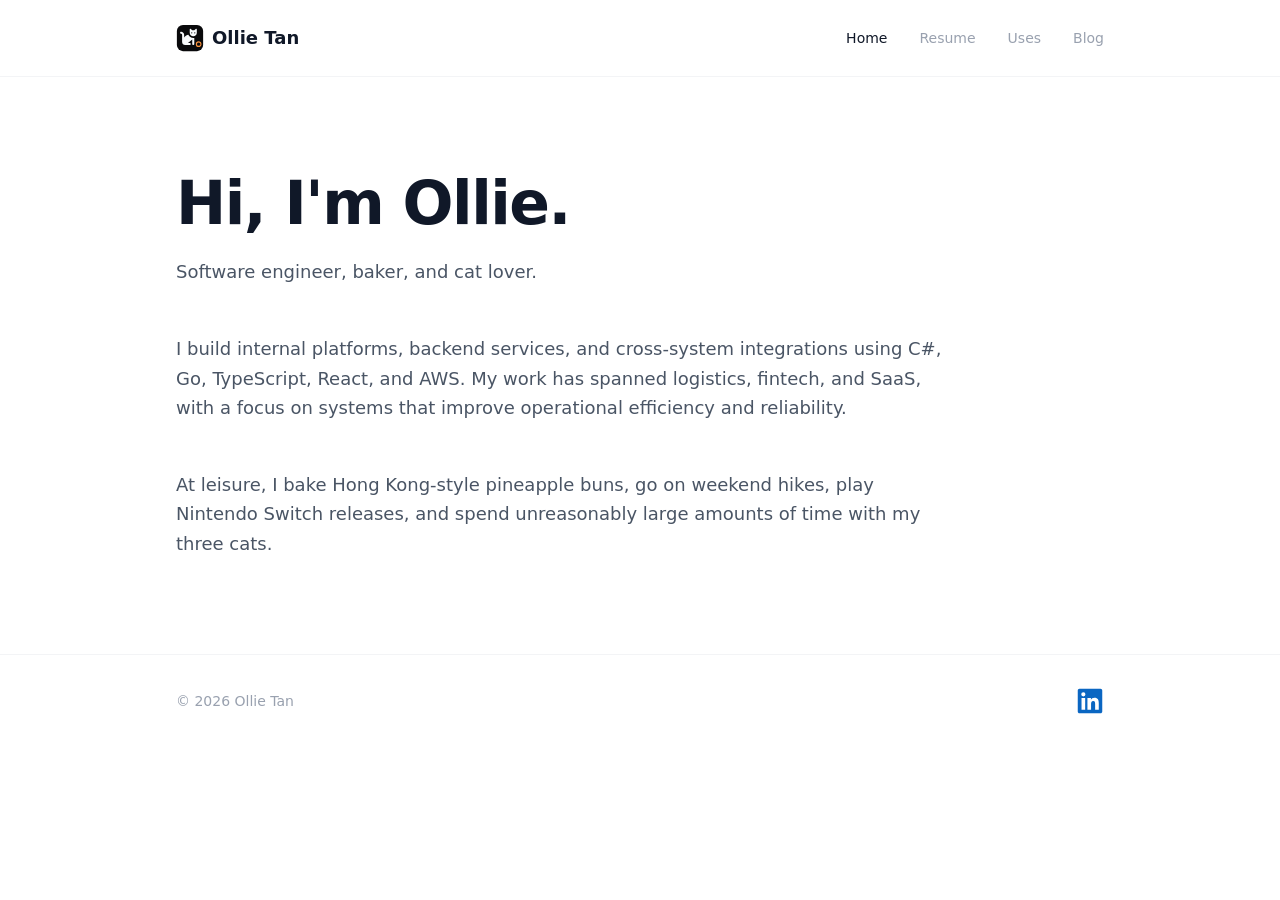
==== commit c87bdfc8: "Deploy from tanjc.com tanjc-ollie/tanjc.com@1d0c3361c3102b6fb0f1dd8e8e2f7b0e19e2eeb2" ====
--- a/index.html
+++ b/index.html
@@ -1 +1 @@
-<!DOCTYPE html><!--rHCgeJrE7pGdWOsriZl8G--><html lang="en" class="bg-white"><head><meta charSet="utf-8"/><meta name="viewport" content="width=device-width, initial-scale=1"/><link rel="stylesheet" href="/_next/static/chunks/3270bd64b2f4e730.css" data-precedence="next"/><link rel="preload" as="script" fetchPriority="low" href="/_next/static/chunks/ef4018b6024a5f76.js"/><script src="/_next/static/chunks/249261e921aeebba.js" async=""></script><script src="/_next/static/chunks/2e76183e7a654911.js" async=""></script><script src="/_next/static/chunks/turbopack-e8a12db87c2638bd.js" async=""></script><script src="/_next/static/chunks/ff1a16fafef87110.js" async=""></script><script src="/_next/static/chunks/7340adf74ff47ec0.js" async=""></script><script src="/_next/static/chunks/240461da8f3815e6.js" async=""></script><script src="/_next/static/chunks/fa9ac1da3dfbe4df.js" async=""></script><title>Ollie Tan | Senior Software Engineer</title><meta name="description" content="Homepage of Ollie Tan with a software engineering summary, resume, setup, and notes on software and daily life."/><link rel="author" href="https://tanjc.com"/><meta name="author" content="Ollie Tan"/><meta name="keywords" content="Ollie Tan,resume,personal website,developer portfolio,full stack developer"/><meta name="creator" content="Ollie Tan"/><meta name="publisher" content="Ollie Tan"/><meta name="robots" content="index, follow"/><meta name="googlebot" content="index, follow, max-video-preview:-1, max-image-preview:large, max-snippet:-1"/><link rel="canonical" href="https://tanjc.com/"/><meta property="og:title" content="Ollie Tan | Builder, Baker, Cat Person"/><meta property="og:description" content="Software engineer building backend services, internal platforms, and cloud systems."/><meta property="og:url" content="https://tanjc.com/"/><meta property="og:image" content="https://tanjc.com/og.svg"/><meta name="twitter:card" content="summary_large_image"/><meta name="twitter:title" content="Ollie Tan | Developer, Baker, Cat Person"/><meta name="twitter:description" content="Software engineer building backend services, internal platforms, and cloud systems."/><meta name="twitter:image" content="https://tanjc.com/og.svg"/><link rel="icon" href="/icon.svg?icon.c817b811.svg" sizes="any" type="image/svg+xml"/><script type="application/ld+json">{"@context":"https://schema.org","@graph":[{"@type":"Person","@id":"https://tanjc.com/#person","name":"Ollie Tan","alternateName":"Jiacheng Tan","jobTitle":"Senior Software Engineer","description":"Senior software developer building backend services, internal platforms, and enterprise applications with a focus on reliability, maintainable systems, and clear business impact.","url":"https://tanjc.com","email":"mailto:tanjc.ollie@gmail.com","sameAs":["https://www.linkedin.com/in/ollietan","https://github.com/tanjcio"],"worksFor":{"@type":"Organization","name":"Advantech"},"address":{"@type":"PostalAddress","addressLocality":"Milpitas","addressRegion":"California","addressCountry":"US"},"knowsAbout":["C#","TypeScript","JavaScript","Go","React","Next.js",".NET","ASP.NET Core","Node.js","FastAPI","Gin","Docker","Microservices","REST APIs","CI/CD","GitHub Actions","Observability","Workflow Automation","Enterprise Applications","Full Stack Development","SQL Server","PostgreSQL","Redis","MongoDB","Ansible","Baking","Cats"]},{"@type":"WebSite","@id":"https://tanjc.com/#website","name":"tanjc.com","url":"https://tanjc.com","inLanguage":"en-US","about":{"@id":"https://tanjc.com/#person"}}]}</script><script src="/_next/static/chunks/a6dad97d9634a72d.js" noModule=""></script></head><body class="font-sans text-gray-900 antialiased"><div hidden=""><!--$--><!--/$--></div><a href="#main-content" class="sr-only focus:not-sr-only focus:fixed focus:left-4 focus:top-4 focus:z-50 focus:rounded-md focus:bg-white focus:px-4 focus:py-2 focus:text-sm focus:text-gray-900 focus:shadow-lg">Skip to main content</a><div class="min-h-screen bg-white" role="document"><header class="border-b border-gray-100" role="banner"><div class="max-w-5xl mx-auto px-4 sm:px-6 md:px-12 py-4 sm:py-5 md:py-6"><nav class="flex items-center justify-between" role="navigation" aria-label="Main navigation"><a class="inline-flex items-center gap-2 text-base sm:text-lg font-semibold text-gray-900 hover:text-gray-600 focus-visible:outline-none focus-visible:ring-2 focus-visible:ring-cyan-400/70 focus-visible:ring-offset-2 transition-colors" aria-label="Ollie Tan - Return to homepage" href="/"><svg aria-hidden="true" viewBox="0 0 64 64" class="h-6 w-6 sm:h-7 sm:w-7"><rect x="2" y="2" width="60" height="60" rx="14" fill="#09090B"></rect><g transform="translate(7 10.8) scale(0.0725)" fill="#F8FAFC"><path d="M64 96c53 0 96 43 96 96l0 85.8c29.7-44.7 77.8-76.2 133.4-84 25.6 60 85.2 102.1 154.6 102.1 10.9 0 21.6-1.1 32-3.1L480 480c0 17.7-14.3 32-32 32s-32-14.3-32-32l0-140.8-136 108.8 56 0c17.7 0 32 14.3 32 32s-14.3 32-32 32l-144 0c-53 0-96-43-96-96l0-224c0-16.6-12.6-30.2-28.7-31.8l-6.6-.3C44.6 158.2 32 144.6 32 128 32 110.3 46.3 96 64 96zM533.8 3.2C544.2-5.5 560 1.9 560 15.5L560 128c0 61.9-50.1 112-112 112S336 189.9 336 128l0-112.5c0-13.6 15.8-21 26.2-12.3L416 48 480 48 533.8 3.2zM400 108a20 20 0 1 0 0 40 20 20 0 1 0 0-40zm96 0a20 20 0 1 0 0 40 20 20 0 1 0 0-40z"></path></g><path d="M57 46a5.2 5.2 0 1 1-10.4 0 5.2 5.2 0 1 1 10.4 0z" fill="none" stroke="#FB923C" stroke-width="2.6" stroke-linecap="round" stroke-linejoin="round"></path></svg><span>Ollie Tan</span></a><ul class="flex items-center gap-4 sm:gap-6 md:gap-8" role="list"><li><a class="text-xs sm:text-sm font-medium focus-visible:outline-none focus-visible:ring-2 focus-visible:ring-cyan-400/70 focus-visible:ring-offset-2 rounded-sm transition-colors text-gray-900" aria-label="Go to homepage" aria-current="page" href="/">Home</a></li><li><a class="text-xs sm:text-sm font-medium focus-visible:outline-none focus-visible:ring-2 focus-visible:ring-cyan-400/70 focus-visible:ring-offset-2 rounded-sm transition-colors text-gray-400 hover:text-gray-900" aria-label="View resume and work experience" href="/cv/">Resume</a></li><li><a class="text-xs sm:text-sm font-medium focus-visible:outline-none focus-visible:ring-2 focus-visible:ring-cyan-400/70 focus-visible:ring-offset-2 rounded-sm transition-colors text-gray-400 hover:text-gray-900" aria-label="Tools and hardware I use" href="/uses/">Uses</a></li><li><a class="text-xs sm:text-sm font-medium focus-visible:outline-none focus-visible:ring-2 focus-visible:ring-cyan-400/70 focus-visible:ring-offset-2 rounded-sm transition-colors text-gray-400 hover:text-gray-900" aria-label="Read blog posts" href="/blog/">Blog</a></li></ul></nav></div></header><main id="main-content" class="max-w-5xl mx-auto px-4 sm:px-6 md:px-12 py-16 sm:py-20 md:py-24" role="main"><section aria-labelledby="hero-heading" class="max-w-3xl animate-fade-in-up"><h1 id="hero-heading" class="text-4xl sm:text-5xl md:text-6xl font-bold tracking-tight leading-none mb-6" itemProp="name">Hi, I&#x27;m <!-- -->Ollie<!-- -->.</h1><p class="text-base sm:text-lg text-gray-600 leading-relaxed mb-6 sm:mb-7">Software engineer, baker, and cat lover.</p><p class="text-base sm:text-lg text-gray-600 leading-relaxed mb-6 sm:mb-7" itemProp="description">I build backend services and internal platforms using C#/.NET, Go, TypeScript, and React. My work has spanned logistics, fintech, and SaaS, with a focus on APIs, workflow automation, cloud systems, and tools that deliver clear business impact.</p><p class="text-base sm:text-lg text-gray-600 leading-relaxed mb-6 sm:mb-7">At leisure, I bake Hong Kong-style pineapple buns, go on weekend hikes, play Nintendo Switch releases, and spend unreasonably large amounts of time with my three cats.</p></section></main><footer class="border-t border-gray-100 py-6 sm:py-8"><div class="max-w-5xl mx-auto px-4 sm:px-6 md:px-12 flex items-center justify-between gap-4"><p class="text-xs sm:text-sm text-gray-400">© <!-- -->2026<!-- --> <!-- -->Ollie Tan</p><a href="https://www.linkedin.com/in/ollietan" target="_blank" rel="noopener noreferrer me" class="text-[#0A66C2] hover:text-[#004182] transition-colors inline-flex items-center justify-center" aria-label="Visit Ollie Tan&#x27;s LinkedIn profile" title="LinkedIn Profile"><svg aria-hidden="true" focusable="false" data-prefix="fab" data-icon="linkedin" class="svg-inline--fa fa-linkedin w-6 h-6 sm:w-7 sm:h-7" role="img" viewBox="0 0 448 512"><path fill="currentColor" d="M416 32L31.9 32C14.3 32 0 46.5 0 64.3L0 447.7C0 465.5 14.3 480 31.9 480L416 480c17.6 0 32-14.5 32-32.3l0-383.4C448 46.5 433.6 32 416 32zM135.4 416l-66.4 0 0-213.8 66.5 0 0 213.8-.1 0zM102.2 96a38.5 38.5 0 1 1 0 77 38.5 38.5 0 1 1 0-77zM384.3 416l-66.4 0 0-104c0-24.8-.5-56.7-34.5-56.7-34.6 0-39.9 27-39.9 54.9l0 105.8-66.4 0 0-213.8 63.7 0 0 29.2 .9 0c8.9-16.8 30.6-34.5 62.9-34.5 67.2 0 79.7 44.3 79.7 101.9l0 117.2z"></path></svg></a></div></footer></div><!--$--><!--/$--><script src="/_next/static/chunks/ef4018b6024a5f76.js" id="_R_" async=""></script><script>(self.__next_f=self.__next_f||[]).push([0])</script><script>self.__next_f.push([1,"1:\"$Sreact.fragment\"\n3:I[39756,[\"/_next/static/chunks/ff1a16fafef87110.js\",\"/_next/static/chunks/7340adf74ff47ec0.js\"],\"default\"]\n4:I[37457,[\"/_next/static/chunks/ff1a16fafef87110.js\",\"/_next/static/chunks/7340adf74ff47ec0.js\"],\"default\"]\n5:I[21341,[\"/_next/static/chunks/240461da8f3815e6.js\",\"/_next/static/chunks/fa9ac1da3dfbe4df.js\"],\"default\"]\n6:I[22016,[\"/_next/static/chunks/240461da8f3815e6.js\",\"/_next/static/chunks/fa9ac1da3dfbe4df.js\"],\"\"]\na:I[68027,[],\"default\"]\n:HL[\"/_next/static/chunks/3270bd64b2f4e730.css\",\"style\"]\n2:T4ae,{\"@context\":\"https://schema.org\",\"@graph\":[{\"@type\":\"Person\",\"@id\":\"https://tanjc.com/#person\",\"name\":\"Ollie Tan\",\"alternateName\":\"Jiacheng Tan\",\"jobTitle\":\"Senior Software Engineer\",\"description\":\"Senior software developer building backend services, internal platforms, and enterprise applications with a focus on reliability, maintainable systems, and clear business impact.\",\"url\":\"https://tanjc.com\",\"email\":\"mailto:tanjc.ollie@gmail.com\",\"sameAs\":[\"https://www.linkedin.com/in/ollietan\",\"https://github.com/tanjcio\"],\"worksFor\":{\"@type\":\"Organization\",\"name\":\"Advantech\"},\"address\":{\"@type\":\"PostalAddress\",\"addressLocality\":\"Milpitas\",\"addressRegion\":\"California\",\"addressCountry\":\"US\"},\"knowsAbout\":[\"C#\",\"TypeScript\",\"JavaScript\",\"Go\",\"React\",\"Next.js\",\".NET\",\"ASP.NET Core\",\"Node.js\",\"FastAPI\",\"Gin\",\"Docker\",\"Microservices\",\"REST APIs\",\"CI/CD\",\"GitHub Actions\",\"Observability\",\"Workflow Automation\",\"Enterprise Applications\",\"Full Stack Development\",\"SQL Server\",\"PostgreSQL\",\"Redis\",\"MongoDB\",\"Ansible\",\"Baking\",\"Cats\"]},{\"@type\":\"WebSite\",\"@id\":\"https://tanjc.com/#website\",\"name\":\"tanjc.com\",\"url\":\"https://tanjc.com\",\"inLanguage\":\"en-US\",\"about\":{\"@id\":\"https://tanjc.com/#person\"}}]}"])</script><script>self.__next_f.push([1,"0:{\"P\":null,\"b\":\"rHCgeJrE7pGdWOsriZl8G\",\"c\":[\"\",\"\"],\"q\":\"\",\"i\":false,\"f\":[[[\"\",{\"children\":[\"__PAGE__\",{}]},\"$undefined\",\"$undefined\",true],[[\"$\",\"$1\",\"c\",{\"children\":[[[\"$\",\"link\",\"0\",{\"rel\":\"stylesheet\",\"href\":\"/_next/static/chunks/3270bd64b2f4e730.css\",\"precedence\":\"next\",\"crossOrigin\":\"$undefined\",\"nonce\":\"$undefined\"}],[\"$\",\"script\",\"script-0\",{\"src\":\"/_next/static/chunks/240461da8f3815e6.js\",\"async\":true,\"nonce\":\"$undefined\"}]],[\"$\",\"html\",null,{\"lang\":\"en\",\"className\":\"bg-white\",\"children\":[[\"$\",\"head\",null,{\"children\":[\"$\",\"script\",null,{\"type\":\"application/ld+json\",\"dangerouslySetInnerHTML\":{\"__html\":\"$2\"}}]}],[\"$\",\"body\",null,{\"className\":\"font-sans text-gray-900 antialiased\",\"children\":[null,null,[\"$\",\"a\",null,{\"href\":\"#main-content\",\"className\":\"sr-only focus:not-sr-only focus:fixed focus:left-4 focus:top-4 focus:z-50 focus:rounded-md focus:bg-white focus:px-4 focus:py-2 focus:text-sm focus:text-gray-900 focus:shadow-lg\",\"children\":\"Skip to main content\"}],[\"$\",\"$L3\",null,{\"parallelRouterKey\":\"children\",\"error\":\"$undefined\",\"errorStyles\":\"$undefined\",\"errorScripts\":\"$undefined\",\"template\":[\"$\",\"$L4\",null,{}],\"templateStyles\":\"$undefined\",\"templateScripts\":\"$undefined\",\"notFound\":[[\"$\",\"div\",null,{\"className\":\"min-h-screen bg-white\",\"role\":\"document\",\"children\":[[\"$\",\"$L5\",null,{}],[\"$\",\"main\",null,{\"id\":\"main-content\",\"className\":\"max-w-5xl mx-auto px-4 sm:px-6 md:px-12 py-16 sm:py-20 md:py-24\",\"role\":\"main\",\"children\":[[\"$\",\"h1\",null,{\"className\":\"text-4xl sm:text-5xl md:text-6xl font-bold tracking-tight leading-none mb-5 sm:mb-6 md:mb-7 animate-fade-in-up\",\"children\":\"404\"}],[\"$\",\"p\",null,{\"className\":\"text-base sm:text-lg md:text-xl text-gray-500 mb-8 animate-fade-in-up animate-delay-100\",\"children\":\"This page wandered off.\"}],[\"$\",\"$L6\",null,{\"href\":\"/\",\"className\":\"text-sm sm:text-base text-gray-400 hover:text-gray-900 transition-colors animate-fade-in-up animate-delay-150\",\"children\":\"← Back home\"}]]}],[\"$\",\"footer\",null,{\"className\":\"border-t border-gray-100 py-6 sm:py-8\",\"children\":[\"$\",\"div\",null,{\"className\":\"max-w-5xl mx-auto px-4 sm:px-6 md:px-12 flex items-center justify-between gap-4\",\"children\":[[\"$\",\"p\",null,{\"className\":\"text-xs sm:text-sm text-gray-400\",\"children\":[\"© \",2026,\" \",\"Ollie Tan\"]}],[\"$\",\"a\",null,{\"href\":\"https://www.linkedin.com/in/ollietan\",\"target\":\"_blank\",\"rel\":\"noopener noreferrer me\",\"className\":\"text-[#0A66C2] hover:text-[#004182] transition-colors inline-flex items-center justify-center\",\"aria-label\":\"Visit Ollie Tan's LinkedIn profile\",\"title\":\"LinkedIn Profile\",\"children\":[\"$\",\"svg\",null,{\"ref\":\"$undefined\",\"aria-hidden\":\"true\",\"focusable\":\"false\",\"data-prefix\":\"fab\",\"data-icon\":\"linkedin\",\"className\":\"svg-inline--fa fa-linkedin w-6 h-6 sm:w-7 sm:h-7\",\"role\":\"img\",\"viewBox\":\"0 0 448 512\",\"children\":\"$L7\"}]}]]}]}]]}],[]],\"forbidden\":\"$undefined\",\"unauthorized\":\"$undefined\"}]]}]]}]]}],{\"children\":[\"$L8\",{},null,false,false]},null,false,false],\"$L9\",false]],\"m\":\"$undefined\",\"G\":[\"$a\",[]],\"S\":true}\n"])</script><script>self.__next_f.push([1,"b:I[97367,[\"/_next/static/chunks/ff1a16fafef87110.js\",\"/_next/static/chunks/7340adf74ff47ec0.js\"],\"OutletBoundary\"]\nc:\"$Sreact.suspense\"\ne:I[97367,[\"/_next/static/chunks/ff1a16fafef87110.js\",\"/_next/static/chunks/7340adf74ff47ec0.js\"],\"ViewportBoundary\"]\n10:I[97367,[\"/_next/static/chunks/ff1a16fafef87110.js\",\"/_next/static/chunks/7340adf74ff47ec0.js\"],\"MetadataBoundary\"]\n7:[\"$\",\"path\",null,{\"fill\":\"currentColor\",\"d\":\"M416 32L31.9 32C14.3 32 0 46.5 0 64.3L0 447.7C0 465.5 14.3 480 31.9 480L416 480c17.6 0 32-14.5 32-32.3l0-383.4C448 46.5 433.6 32 416 32zM135.4 416l-66.4 0 0-213.8 66.5 0 0 213.8-.1 0zM102.2 96a38.5 38.5 0 1 1 0 77 38.5 38.5 0 1 1 0-77zM384.3 416l-66.4 0 0-104c0-24.8-.5-56.7-34.5-56.7-34.6 0-39.9 27-39.9 54.9l0 105.8-66.4 0 0-213.8 63.7 0 0 29.2 .9 0c8.9-16.8 30.6-34.5 62.9-34.5 67.2 0 79.7 44.3 79.7 101.9l0 117.2z\"}]\n"])</script><script>self.__next_f.push([1,"8:[\"$\",\"$1\",\"c\",{\"children\":[[\"$\",\"div\",null,{\"className\":\"min-h-screen bg-white\",\"role\":\"document\",\"children\":[[\"$\",\"$L5\",null,{}],[\"$\",\"main\",null,{\"id\":\"main-content\",\"className\":\"max-w-5xl mx-auto px-4 sm:px-6 md:px-12 py-16 sm:py-20 md:py-24\",\"role\":\"main\",\"children\":[\"$\",\"section\",null,{\"aria-labelledby\":\"hero-heading\",\"className\":\"max-w-3xl animate-fade-in-up\",\"children\":[[\"$\",\"h1\",null,{\"id\":\"hero-heading\",\"className\":\"text-4xl sm:text-5xl md:text-6xl font-bold tracking-tight leading-none mb-6\",\"itemProp\":\"name\",\"children\":[\"Hi, I'm \",\"Ollie\",\".\"]}],[\"$\",\"p\",null,{\"className\":\"text-base sm:text-lg text-gray-600 leading-relaxed mb-6 sm:mb-7\",\"children\":\"Software engineer, baker, and cat lover.\"}],[\"$\",\"p\",null,{\"className\":\"text-base sm:text-lg text-gray-600 leading-relaxed mb-6 sm:mb-7\",\"itemProp\":\"description\",\"children\":\"I build backend services and internal platforms using C#/.NET, Go, TypeScript, and React. My work has spanned logistics, fintech, and SaaS, with a focus on APIs, workflow automation, cloud systems, and tools that deliver clear business impact.\"}],[\"$\",\"p\",null,{\"className\":\"text-base sm:text-lg text-gray-600 leading-relaxed mb-6 sm:mb-7\",\"children\":\"At leisure, I bake Hong Kong-style pineapple buns, go on weekend hikes, play Nintendo Switch releases, and spend unreasonably large amounts of time with my three cats.\"}]]}]}],[\"$\",\"footer\",null,{\"className\":\"border-t border-gray-100 py-6 sm:py-8\",\"children\":[\"$\",\"div\",null,{\"className\":\"max-w-5xl mx-auto px-4 sm:px-6 md:px-12 flex items-center justify-between gap-4\",\"children\":[[\"$\",\"p\",null,{\"className\":\"text-xs sm:text-sm text-gray-400\",\"children\":[\"© \",2026,\" \",\"Ollie Tan\"]}],[\"$\",\"a\",null,{\"href\":\"https://www.linkedin.com/in/ollietan\",\"target\":\"_blank\",\"rel\":\"noopener noreferrer me\",\"className\":\"text-[#0A66C2] hover:text-[#004182] transition-colors inline-flex items-center justify-center\",\"aria-label\":\"Visit Ollie Tan's LinkedIn profile\",\"title\":\"LinkedIn Profile\",\"children\":[\"$\",\"svg\",null,{\"ref\":\"$undefined\",\"aria-hidden\":\"true\",\"focusable\":\"false\",\"data-prefix\":\"fab\",\"data-icon\":\"linkedin\",\"className\":\"svg-inline--fa fa-linkedin w-6 h-6 sm:w-7 sm:h-7\",\"role\":\"img\",\"viewBox\":\"0 0 448 512\",\"children\":[\"$\",\"path\",null,{\"fill\":\"currentColor\",\"d\":\"M416 32L31.9 32C14.3 32 0 46.5 0 64.3L0 447.7C0 465.5 14.3 480 31.9 480L416 480c17.6 0 32-14.5 32-32.3l0-383.4C448 46.5 433.6 32 416 32zM135.4 416l-66.4 0 0-213.8 66.5 0 0 213.8-.1 0zM102.2 96a38.5 38.5 0 1 1 0 77 38.5 38.5 0 1 1 0-77zM384.3 416l-66.4 0 0-104c0-24.8-.5-56.7-34.5-56.7-34.6 0-39.9 27-39.9 54.9l0 105.8-66.4 0 0-213.8 63.7 0 0 29.2 .9 0c8.9-16.8 30.6-34.5 62.9-34.5 67.2 0 79.7 44.3 79.7 101.9l0 117.2z\"}]}]}]]}]}]]}],[[\"$\",\"script\",\"script-0\",{\"src\":\"/_next/static/chunks/fa9ac1da3dfbe4df.js\",\"async\":true,\"nonce\":\"$undefined\"}]],[\"$\",\"$Lb\",null,{\"children\":[\"$\",\"$c\",null,{\"name\":\"Next.MetadataOutlet\",\"children\":\"$@d\"}]}]]}]\n"])</script><script>self.__next_f.push([1,"9:[\"$\",\"$1\",\"h\",{\"children\":[null,[\"$\",\"$Le\",null,{\"children\":\"$Lf\"}],[\"$\",\"div\",null,{\"hidden\":true,\"children\":[\"$\",\"$L10\",null,{\"children\":[\"$\",\"$c\",null,{\"name\":\"Next.Metadata\",\"children\":\"$L11\"}]}]}],null]}]\n"])</script><script>self.__next_f.push([1,"f:[[\"$\",\"meta\",\"0\",{\"charSet\":\"utf-8\"}],[\"$\",\"meta\",\"1\",{\"name\":\"viewport\",\"content\":\"width=device-width, initial-scale=1\"}]]\n"])</script><script>self.__next_f.push([1,"12:I[27201,[\"/_next/static/chunks/ff1a16fafef87110.js\",\"/_next/static/chunks/7340adf74ff47ec0.js\"],\"IconMark\"]\nd:null\n"])</script><script>self.__next_f.push([1,"11:[[\"$\",\"title\",\"0\",{\"children\":\"Ollie Tan | Senior Software Engineer\"}],[\"$\",\"meta\",\"1\",{\"name\":\"description\",\"content\":\"Homepage of Ollie Tan with a software engineering summary, resume, setup, and notes on software and daily life.\"}],[\"$\",\"link\",\"2\",{\"rel\":\"author\",\"href\":\"https://tanjc.com\"}],[\"$\",\"meta\",\"3\",{\"name\":\"author\",\"content\":\"Ollie Tan\"}],[\"$\",\"meta\",\"4\",{\"name\":\"keywords\",\"content\":\"Ollie Tan,resume,personal website,developer portfolio,full stack developer\"}],[\"$\",\"meta\",\"5\",{\"name\":\"creator\",\"content\":\"Ollie Tan\"}],[\"$\",\"meta\",\"6\",{\"name\":\"publisher\",\"content\":\"Ollie Tan\"}],[\"$\",\"meta\",\"7\",{\"name\":\"robots\",\"content\":\"index, follow\"}],[\"$\",\"meta\",\"8\",{\"name\":\"googlebot\",\"content\":\"index, follow, max-video-preview:-1, max-image-preview:large, max-snippet:-1\"}],[\"$\",\"link\",\"9\",{\"rel\":\"canonical\",\"href\":\"https://tanjc.com/\"}],[\"$\",\"meta\",\"10\",{\"property\":\"og:title\",\"content\":\"Ollie Tan | Builder, Baker, Cat Person\"}],[\"$\",\"meta\",\"11\",{\"property\":\"og:description\",\"content\":\"Software engineer building backend services, internal platforms, and cloud systems.\"}],[\"$\",\"meta\",\"12\",{\"property\":\"og:url\",\"content\":\"https://tanjc.com/\"}],[\"$\",\"meta\",\"13\",{\"property\":\"og:image\",\"content\":\"https://tanjc.com/og.svg\"}],[\"$\",\"meta\",\"14\",{\"name\":\"twitter:card\",\"content\":\"summary_large_image\"}],[\"$\",\"meta\",\"15\",{\"name\":\"twitter:title\",\"content\":\"Ollie Tan | Developer, Baker, Cat Person\"}],[\"$\",\"meta\",\"16\",{\"name\":\"twitter:description\",\"content\":\"Software engineer building backend services, internal platforms, and cloud systems.\"}],[\"$\",\"meta\",\"17\",{\"name\":\"twitter:image\",\"content\":\"https://tanjc.com/og.svg\"}],[\"$\",\"link\",\"18\",{\"rel\":\"icon\",\"href\":\"/icon.svg?icon.c817b811.svg\",\"sizes\":\"any\",\"type\":\"image/svg+xml\"}],[\"$\",\"$L12\",\"19\",{}]]\n"])</script></body></html>+<!DOCTYPE html><!--JSDZLv8FxsJas08a_tJj_--><html lang="en" class="bg-white"><head><meta charSet="utf-8"/><meta name="viewport" content="width=device-width, initial-scale=1"/><link rel="stylesheet" href="/_next/static/chunks/9709ca74f3983f3f.css" data-precedence="next"/><link rel="preload" as="script" fetchPriority="low" href="/_next/static/chunks/ef4018b6024a5f76.js"/><script src="/_next/static/chunks/249261e921aeebba.js" async=""></script><script src="/_next/static/chunks/2e76183e7a654911.js" async=""></script><script src="/_next/static/chunks/turbopack-e8a12db87c2638bd.js" async=""></script><script src="/_next/static/chunks/ff1a16fafef87110.js" async=""></script><script src="/_next/static/chunks/7340adf74ff47ec0.js" async=""></script><script src="/_next/static/chunks/240461da8f3815e6.js" async=""></script><script src="/_next/static/chunks/fa9ac1da3dfbe4df.js" async=""></script><title>Ollie Tan | Senior Software Engineer</title><meta name="description" content="Homepage of Ollie Tan with a software engineering summary, resume, setup, and notes on software and daily life."/><link rel="author" href="https://tanjc.com"/><meta name="author" content="Ollie Tan"/><meta name="keywords" content="Ollie Tan,resume,personal website,developer portfolio,full stack developer"/><meta name="creator" content="Ollie Tan"/><meta name="publisher" content="Ollie Tan"/><meta name="robots" content="index, follow"/><meta name="googlebot" content="index, follow, max-video-preview:-1, max-image-preview:large, max-snippet:-1"/><link rel="canonical" href="https://tanjc.com/"/><meta property="og:title" content="Ollie Tan | Builder, Baker, Cat Person"/><meta property="og:description" content="Software engineer building internal platforms, backend services, and cross-system integrations."/><meta property="og:url" content="https://tanjc.com/"/><meta property="og:image" content="https://tanjc.com/og.svg"/><meta name="twitter:card" content="summary_large_image"/><meta name="twitter:title" content="Ollie Tan | Developer, Baker, Cat Person"/><meta name="twitter:description" content="Software engineer building internal platforms, backend services, and cross-system integrations."/><meta name="twitter:image" content="https://tanjc.com/og.svg"/><link rel="icon" href="/icon.svg?icon.c817b811.svg" sizes="any" type="image/svg+xml"/><script type="application/ld+json">{"@context":"https://schema.org","@graph":[{"@type":"Person","@id":"https://tanjc.com/#person","name":"Ollie Tan","alternateName":"Jiacheng Tan","jobTitle":"Senior Software Engineer","description":"Senior software engineer building internal platforms, backend services, and cross-system integrations with a focus on operational efficiency and reliability.","url":"https://tanjc.com","email":"mailto:tanjc.ollie@gmail.com","sameAs":["https://www.linkedin.com/in/ollietan","https://github.com/tanjcio"],"worksFor":{"@type":"Organization","name":"Advantech"},"address":{"@type":"PostalAddress","addressLocality":"Milpitas","addressRegion":"California","addressCountry":"US"},"knowsAbout":["C#","TypeScript","JavaScript","Go","React","Next.js",".NET","ASP.NET Core","Node.js","FastAPI","Gin","Docker","Microservices","REST APIs","CI/CD","GitHub Actions","Observability","Workflow Automation","Enterprise Applications","Full Stack Development","SQL Server","PostgreSQL","Redis","MongoDB","Ansible","Baking","Cats"]},{"@type":"WebSite","@id":"https://tanjc.com/#website","name":"tanjc.com","url":"https://tanjc.com","inLanguage":"en-US","about":{"@id":"https://tanjc.com/#person"}}]}</script><script src="/_next/static/chunks/a6dad97d9634a72d.js" noModule=""></script></head><body class="font-sans text-gray-900 antialiased"><div hidden=""><!--$--><!--/$--></div><a href="#main-content" class="sr-only focus:not-sr-only focus:fixed focus:left-4 focus:top-4 focus:z-50 focus:rounded-md focus:bg-white focus:px-4 focus:py-2 focus:text-sm focus:text-gray-900 focus:shadow-lg">Skip to main content</a><div class="min-h-screen bg-white" role="document"><header class="border-b border-gray-100" role="banner"><div class="max-w-5xl mx-auto px-4 sm:px-6 md:px-12 py-4 sm:py-5 md:py-6"><nav class="flex items-center justify-between" role="navigation" aria-label="Main navigation"><a class="inline-flex items-center gap-2 text-base sm:text-lg font-semibold text-gray-900 hover:text-gray-600 focus-visible:outline-none focus-visible:ring-2 focus-visible:ring-cyan-400/70 focus-visible:ring-offset-2 transition-colors" aria-label="Ollie Tan - Return to homepage" href="/"><svg aria-hidden="true" viewBox="0 0 64 64" class="h-6 w-6 sm:h-7 sm:w-7"><rect x="2" y="2" width="60" height="60" rx="14" fill="#09090B"></rect><g transform="translate(7 10.8) scale(0.0725)" fill="#F8FAFC"><path d="M64 96c53 0 96 43 96 96l0 85.8c29.7-44.7 77.8-76.2 133.4-84 25.6 60 85.2 102.1 154.6 102.1 10.9 0 21.6-1.1 32-3.1L480 480c0 17.7-14.3 32-32 32s-32-14.3-32-32l0-140.8-136 108.8 56 0c17.7 0 32 14.3 32 32s-14.3 32-32 32l-144 0c-53 0-96-43-96-96l0-224c0-16.6-12.6-30.2-28.7-31.8l-6.6-.3C44.6 158.2 32 144.6 32 128 32 110.3 46.3 96 64 96zM533.8 3.2C544.2-5.5 560 1.9 560 15.5L560 128c0 61.9-50.1 112-112 112S336 189.9 336 128l0-112.5c0-13.6 15.8-21 26.2-12.3L416 48 480 48 533.8 3.2zM400 108a20 20 0 1 0 0 40 20 20 0 1 0 0-40zm96 0a20 20 0 1 0 0 40 20 20 0 1 0 0-40z"></path></g><path d="M57 46a5.2 5.2 0 1 1-10.4 0 5.2 5.2 0 1 1 10.4 0z" fill="none" stroke="#FB923C" stroke-width="2.6" stroke-linecap="round" stroke-linejoin="round"></path></svg><span>Ollie Tan</span></a><ul class="flex items-center gap-4 sm:gap-6 md:gap-8" role="list"><li><a class="text-xs sm:text-sm font-medium focus-visible:outline-none focus-visible:ring-2 focus-visible:ring-cyan-400/70 focus-visible:ring-offset-2 rounded-sm transition-colors text-gray-900" aria-label="Go to homepage" aria-current="page" href="/">Home</a></li><li><a class="text-xs sm:text-sm font-medium focus-visible:outline-none focus-visible:ring-2 focus-visible:ring-cyan-400/70 focus-visible:ring-offset-2 rounded-sm transition-colors text-gray-400 hover:text-gray-900" aria-label="View resume and work experience" href="/cv/">Resume</a></li><li><a class="text-xs sm:text-sm font-medium focus-visible:outline-none focus-visible:ring-2 focus-visible:ring-cyan-400/70 focus-visible:ring-offset-2 rounded-sm transition-colors text-gray-400 hover:text-gray-900" aria-label="Tools and hardware I use" href="/uses/">Uses</a></li><li><a class="text-xs sm:text-sm font-medium focus-visible:outline-none focus-visible:ring-2 focus-visible:ring-cyan-400/70 focus-visible:ring-offset-2 rounded-sm transition-colors text-gray-400 hover:text-gray-900" aria-label="Read blog posts" href="/blog/">Blog</a></li></ul></nav></div></header><main id="main-content" class="max-w-5xl mx-auto px-4 sm:px-6 md:px-12 py-16 sm:py-20 md:py-24" role="main"><section aria-labelledby="hero-heading" class="max-w-3xl animate-fade-in-up"><h1 id="hero-heading" class="text-4xl sm:text-5xl md:text-6xl font-bold tracking-tight leading-none mb-6" itemProp="name">Hi, I&#x27;m <!-- -->Ollie<!-- -->.</h1><p class="text-base sm:text-lg text-gray-600 leading-relaxed mb-6 sm:mb-7">Software engineer, baker, and cat lover.</p><p class="text-base sm:text-lg text-gray-600 leading-relaxed mb-6 sm:mb-7" itemProp="description">I build internal platforms, backend services, and cross-system integrations using C#, Go, TypeScript, React, and AWS. My work has spanned logistics, fintech, and SaaS, with a focus on systems that improve operational efficiency and reliability.</p><p class="text-base sm:text-lg text-gray-600 leading-relaxed mb-6 sm:mb-7">At leisure, I bake Hong Kong-style pineapple buns, go on weekend hikes, play Nintendo Switch releases, and spend unreasonably large amounts of time with my three cats.</p></section></main><footer class="border-t border-gray-100 py-6 sm:py-8"><div class="max-w-5xl mx-auto px-4 sm:px-6 md:px-12 flex items-center justify-between gap-4"><p class="text-xs sm:text-sm text-gray-400">© <!-- -->2026<!-- --> <!-- -->Ollie Tan</p><a href="https://www.linkedin.com/in/ollietan" target="_blank" rel="noopener noreferrer me" class="text-[#0A66C2] hover:text-[#004182] transition-colors inline-flex items-center justify-center" aria-label="Visit Ollie Tan&#x27;s LinkedIn profile" title="LinkedIn Profile"><svg aria-hidden="true" focusable="false" data-prefix="fab" data-icon="linkedin" class="svg-inline--fa fa-linkedin w-6 h-6 sm:w-7 sm:h-7" role="img" viewBox="0 0 448 512"><path fill="currentColor" d="M416 32L31.9 32C14.3 32 0 46.5 0 64.3L0 447.7C0 465.5 14.3 480 31.9 480L416 480c17.6 0 32-14.5 32-32.3l0-383.4C448 46.5 433.6 32 416 32zM135.4 416l-66.4 0 0-213.8 66.5 0 0 213.8-.1 0zM102.2 96a38.5 38.5 0 1 1 0 77 38.5 38.5 0 1 1 0-77zM384.3 416l-66.4 0 0-104c0-24.8-.5-56.7-34.5-56.7-34.6 0-39.9 27-39.9 54.9l0 105.8-66.4 0 0-213.8 63.7 0 0 29.2 .9 0c8.9-16.8 30.6-34.5 62.9-34.5 67.2 0 79.7 44.3 79.7 101.9l0 117.2z"></path></svg></a></div></footer></div><!--$--><!--/$--><script src="/_next/static/chunks/ef4018b6024a5f76.js" id="_R_" async=""></script><script>(self.__next_f=self.__next_f||[]).push([0])</script><script>self.__next_f.push([1,"1:\"$Sreact.fragment\"\n3:I[39756,[\"/_next/static/chunks/ff1a16fafef87110.js\",\"/_next/static/chunks/7340adf74ff47ec0.js\"],\"default\"]\n4:I[37457,[\"/_next/static/chunks/ff1a16fafef87110.js\",\"/_next/static/chunks/7340adf74ff47ec0.js\"],\"default\"]\n5:I[21341,[\"/_next/static/chunks/240461da8f3815e6.js\",\"/_next/static/chunks/fa9ac1da3dfbe4df.js\"],\"default\"]\n6:I[22016,[\"/_next/static/chunks/240461da8f3815e6.js\",\"/_next/static/chunks/fa9ac1da3dfbe4df.js\"],\"\"]\n9:I[68027,[],\"default\"]\n:HL[\"/_next/static/chunks/9709ca74f3983f3f.css\",\"style\"]\n2:T499,{\"@context\":\"https://schema.org\",\"@graph\":[{\"@type\":\"Person\",\"@id\":\"https://tanjc.com/#person\",\"name\":\"Ollie Tan\",\"alternateName\":\"Jiacheng Tan\",\"jobTitle\":\"Senior Software Engineer\",\"description\":\"Senior software engineer building internal platforms, backend services, and cross-system integrations with a focus on operational efficiency and reliability.\",\"url\":\"https://tanjc.com\",\"email\":\"mailto:tanjc.ollie@gmail.com\",\"sameAs\":[\"https://www.linkedin.com/in/ollietan\",\"https://github.com/tanjcio\"],\"worksFor\":{\"@type\":\"Organization\",\"name\":\"Advantech\"},\"address\":{\"@type\":\"PostalAddress\",\"addressLocality\":\"Milpitas\",\"addressRegion\":\"California\",\"addressCountry\":\"US\"},\"knowsAbout\":[\"C#\",\"TypeScript\",\"JavaScript\",\"Go\",\"React\",\"Next.js\",\".NET\",\"ASP.NET Core\",\"Node.js\",\"FastAPI\",\"Gin\",\"Docker\",\"Microservices\",\"REST APIs\",\"CI/CD\",\"GitHub Actions\",\"Observability\",\"Workflow Automation\",\"Enterprise Applications\",\"Full Stack Development\",\"SQL Server\",\"PostgreSQL\",\"Redis\",\"MongoDB\",\"Ansible\",\"Baking\",\"Cats\"]},{\"@type\":\"WebSite\",\"@id\":\"https://tanjc.com/#website\",\"name\":\"tanjc.com\",\"url\":\"https://tanjc.com\",\"inLanguage\":\"en-US\",\"about\":{\"@id\":\"https://tanjc.com/#person\"}}]}"])</script><script>self.__next_f.push([1,"0:{\"P\":null,\"b\":\"JSDZLv8FxsJas08a-tJj-\",\"c\":[\"\",\"\"],\"q\":\"\",\"i\":false,\"f\":[[[\"\",{\"children\":[\"__PAGE__\",{}]},\"$undefined\",\"$undefined\",true],[[\"$\",\"$1\",\"c\",{\"children\":[[[\"$\",\"link\",\"0\",{\"rel\":\"stylesheet\",\"href\":\"/_next/static/chunks/9709ca74f3983f3f.css\",\"precedence\":\"next\",\"crossOrigin\":\"$undefined\",\"nonce\":\"$undefined\"}],[\"$\",\"script\",\"script-0\",{\"src\":\"/_next/static/chunks/240461da8f3815e6.js\",\"async\":true,\"nonce\":\"$undefined\"}]],[\"$\",\"html\",null,{\"lang\":\"en\",\"className\":\"bg-white\",\"children\":[[\"$\",\"head\",null,{\"children\":[\"$\",\"script\",null,{\"type\":\"application/ld+json\",\"dangerouslySetInnerHTML\":{\"__html\":\"$2\"}}]}],[\"$\",\"body\",null,{\"className\":\"font-sans text-gray-900 antialiased\",\"children\":[null,null,[\"$\",\"a\",null,{\"href\":\"#main-content\",\"className\":\"sr-only focus:not-sr-only focus:fixed focus:left-4 focus:top-4 focus:z-50 focus:rounded-md focus:bg-white focus:px-4 focus:py-2 focus:text-sm focus:text-gray-900 focus:shadow-lg\",\"children\":\"Skip to main content\"}],[\"$\",\"$L3\",null,{\"parallelRouterKey\":\"children\",\"error\":\"$undefined\",\"errorStyles\":\"$undefined\",\"errorScripts\":\"$undefined\",\"template\":[\"$\",\"$L4\",null,{}],\"templateStyles\":\"$undefined\",\"templateScripts\":\"$undefined\",\"notFound\":[[\"$\",\"div\",null,{\"className\":\"min-h-screen bg-white\",\"role\":\"document\",\"children\":[[\"$\",\"$L5\",null,{}],[\"$\",\"main\",null,{\"id\":\"main-content\",\"className\":\"max-w-5xl mx-auto px-4 sm:px-6 md:px-12 py-16 sm:py-20 md:py-24\",\"role\":\"main\",\"children\":[[\"$\",\"h1\",null,{\"className\":\"text-4xl sm:text-5xl md:text-6xl font-bold tracking-tight leading-none mb-5 sm:mb-6 md:mb-7 animate-fade-in-up\",\"children\":\"404\"}],[\"$\",\"p\",null,{\"className\":\"text-base sm:text-lg md:text-xl text-gray-500 mb-8 animate-fade-in-up animate-delay-100\",\"children\":\"This page wandered off.\"}],[\"$\",\"$L6\",null,{\"href\":\"/\",\"className\":\"text-sm sm:text-base text-gray-400 hover:text-gray-900 transition-colors animate-fade-in-up animate-delay-150\",\"children\":\"← Back home\"}]]}],[\"$\",\"footer\",null,{\"className\":\"border-t border-gray-100 py-6 sm:py-8\",\"children\":[\"$\",\"div\",null,{\"className\":\"max-w-5xl mx-auto px-4 sm:px-6 md:px-12 flex items-center justify-between gap-4\",\"children\":[[\"$\",\"p\",null,{\"className\":\"text-xs sm:text-sm text-gray-400\",\"children\":[\"© \",2026,\" \",\"Ollie Tan\"]}],[\"$\",\"a\",null,{\"href\":\"https://www.linkedin.com/in/ollietan\",\"target\":\"_blank\",\"rel\":\"noopener noreferrer me\",\"className\":\"text-[#0A66C2] hover:text-[#004182] transition-colors inline-flex items-center justify-center\",\"aria-label\":\"Visit Ollie Tan's LinkedIn profile\",\"title\":\"LinkedIn Profile\",\"children\":[\"$\",\"svg\",null,{\"ref\":\"$undefined\",\"aria-hidden\":\"true\",\"focusable\":\"false\",\"data-prefix\":\"fab\",\"data-icon\":\"linkedin\",\"className\":\"svg-inline--fa fa-linkedin w-6 h-6 sm:w-7 sm:h-7\",\"role\":\"img\",\"viewBox\":\"0 0 448 512\",\"children\":[\"$\",\"path\",null,{\"fill\":\"currentColor\",\"d\":\"M416 32L31.9 32C14.3 32 0 46.5 0 64.3L0 447.7C0 465.5 14.3 480 31.9 480L416 480c17.6 0 32-14.5 32-32.3l0-383.4C448 46.5 433.6 32 416 32zM135.4 416l-66.4 0 0-213.8 66.5 0 0 213.8-.1 0zM102.2 96a38.5 38.5 0 1 1 0 77 38.5 38.5 0 1 1 0-77zM384.3 416l-66.4 0 0-104c0-24.8-.5-56.7-34.5-56.7-34.6 0-39.9 27-39.9 54.9l0 105.8-66.4 0 0-213.8 63.7 0 0 29.2 .9 0c8.9-16.8 30.6-34.5 62.9-34.5 67.2 0 79.7 44.3 79.7 101.9l0 117.2z\"}]}]}]]}]}]]}],[]],\"forbidden\":\"$undefined\",\"unauthorized\":\"$undefined\"}]]}]]}]]}],{\"children\":[\"$L7\",{},null,false,false]},null,false,false],\"$L8\",false]],\"m\":\"$undefined\",\"G\":[\"$9\",[]],\"S\":true}\n"])</script><script>self.__next_f.push([1,"a:I[97367,[\"/_next/static/chunks/ff1a16fafef87110.js\",\"/_next/static/chunks/7340adf74ff47ec0.js\"],\"OutletBoundary\"]\nb:\"$Sreact.suspense\"\nd:I[97367,[\"/_next/static/chunks/ff1a16fafef87110.js\",\"/_next/static/chunks/7340adf74ff47ec0.js\"],\"ViewportBoundary\"]\nf:I[97367,[\"/_next/static/chunks/ff1a16fafef87110.js\",\"/_next/static/chunks/7340adf74ff47ec0.js\"],\"MetadataBoundary\"]\n"])</script><script>self.__next_f.push([1,"7:[\"$\",\"$1\",\"c\",{\"children\":[[\"$\",\"div\",null,{\"className\":\"min-h-screen bg-white\",\"role\":\"document\",\"children\":[[\"$\",\"$L5\",null,{}],[\"$\",\"main\",null,{\"id\":\"main-content\",\"className\":\"max-w-5xl mx-auto px-4 sm:px-6 md:px-12 py-16 sm:py-20 md:py-24\",\"role\":\"main\",\"children\":[\"$\",\"section\",null,{\"aria-labelledby\":\"hero-heading\",\"className\":\"max-w-3xl animate-fade-in-up\",\"children\":[[\"$\",\"h1\",null,{\"id\":\"hero-heading\",\"className\":\"text-4xl sm:text-5xl md:text-6xl font-bold tracking-tight leading-none mb-6\",\"itemProp\":\"name\",\"children\":[\"Hi, I'm \",\"Ollie\",\".\"]}],[\"$\",\"p\",null,{\"className\":\"text-base sm:text-lg text-gray-600 leading-relaxed mb-6 sm:mb-7\",\"children\":\"Software engineer, baker, and cat lover.\"}],[\"$\",\"p\",null,{\"className\":\"text-base sm:text-lg text-gray-600 leading-relaxed mb-6 sm:mb-7\",\"itemProp\":\"description\",\"children\":\"I build internal platforms, backend services, and cross-system integrations using C#, Go, TypeScript, React, and AWS. My work has spanned logistics, fintech, and SaaS, with a focus on systems that improve operational efficiency and reliability.\"}],[\"$\",\"p\",null,{\"className\":\"text-base sm:text-lg text-gray-600 leading-relaxed mb-6 sm:mb-7\",\"children\":\"At leisure, I bake Hong Kong-style pineapple buns, go on weekend hikes, play Nintendo Switch releases, and spend unreasonably large amounts of time with my three cats.\"}]]}]}],[\"$\",\"footer\",null,{\"className\":\"border-t border-gray-100 py-6 sm:py-8\",\"children\":[\"$\",\"div\",null,{\"className\":\"max-w-5xl mx-auto px-4 sm:px-6 md:px-12 flex items-center justify-between gap-4\",\"children\":[[\"$\",\"p\",null,{\"className\":\"text-xs sm:text-sm text-gray-400\",\"children\":[\"© \",2026,\" \",\"Ollie Tan\"]}],[\"$\",\"a\",null,{\"href\":\"https://www.linkedin.com/in/ollietan\",\"target\":\"_blank\",\"rel\":\"noopener noreferrer me\",\"className\":\"text-[#0A66C2] hover:text-[#004182] transition-colors inline-flex items-center justify-center\",\"aria-label\":\"Visit Ollie Tan's LinkedIn profile\",\"title\":\"LinkedIn Profile\",\"children\":[\"$\",\"svg\",null,{\"ref\":\"$undefined\",\"aria-hidden\":\"true\",\"focusable\":\"false\",\"data-prefix\":\"fab\",\"data-icon\":\"linkedin\",\"className\":\"svg-inline--fa fa-linkedin w-6 h-6 sm:w-7 sm:h-7\",\"role\":\"img\",\"viewBox\":\"0 0 448 512\",\"children\":[\"$\",\"path\",null,{\"fill\":\"currentColor\",\"d\":\"M416 32L31.9 32C14.3 32 0 46.5 0 64.3L0 447.7C0 465.5 14.3 480 31.9 480L416 480c17.6 0 32-14.5 32-32.3l0-383.4C448 46.5 433.6 32 416 32zM135.4 416l-66.4 0 0-213.8 66.5 0 0 213.8-.1 0zM102.2 96a38.5 38.5 0 1 1 0 77 38.5 38.5 0 1 1 0-77zM384.3 416l-66.4 0 0-104c0-24.8-.5-56.7-34.5-56.7-34.6 0-39.9 27-39.9 54.9l0 105.8-66.4 0 0-213.8 63.7 0 0 29.2 .9 0c8.9-16.8 30.6-34.5 62.9-34.5 67.2 0 79.7 44.3 79.7 101.9l0 117.2z\"}]}]}]]}]}]]}],[[\"$\",\"script\",\"script-0\",{\"src\":\"/_next/static/chunks/fa9ac1da3dfbe4df.js\",\"async\":true,\"nonce\":\"$undefined\"}]],[\"$\",\"$La\",null,{\"children\":[\"$\",\"$b\",null,{\"name\":\"Next.MetadataOutlet\",\"children\":\"$@c\"}]}]]}]\n"])</script><script>self.__next_f.push([1,"8:[\"$\",\"$1\",\"h\",{\"children\":[null,[\"$\",\"$Ld\",null,{\"children\":\"$Le\"}],[\"$\",\"div\",null,{\"hidden\":true,\"children\":[\"$\",\"$Lf\",null,{\"children\":[\"$\",\"$b\",null,{\"name\":\"Next.Metadata\",\"children\":\"$L10\"}]}]}],null]}]\n"])</script><script>self.__next_f.push([1,"e:[[\"$\",\"meta\",\"0\",{\"charSet\":\"utf-8\"}],[\"$\",\"meta\",\"1\",{\"name\":\"viewport\",\"content\":\"width=device-width, initial-scale=1\"}]]\n"])</script><script>self.__next_f.push([1,"11:I[27201,[\"/_next/static/chunks/ff1a16fafef87110.js\",\"/_next/static/chunks/7340adf74ff47ec0.js\"],\"IconMark\"]\nc:null\n"])</script><script>self.__next_f.push([1,"10:[[\"$\",\"title\",\"0\",{\"children\":\"Ollie Tan | Senior Software Engineer\"}],[\"$\",\"meta\",\"1\",{\"name\":\"description\",\"content\":\"Homepage of Ollie Tan with a software engineering summary, resume, setup, and notes on software and daily life.\"}],[\"$\",\"link\",\"2\",{\"rel\":\"author\",\"href\":\"https://tanjc.com\"}],[\"$\",\"meta\",\"3\",{\"name\":\"author\",\"content\":\"Ollie Tan\"}],[\"$\",\"meta\",\"4\",{\"name\":\"keywords\",\"content\":\"Ollie Tan,resume,personal website,developer portfolio,full stack developer\"}],[\"$\",\"meta\",\"5\",{\"name\":\"creator\",\"content\":\"Ollie Tan\"}],[\"$\",\"meta\",\"6\",{\"name\":\"publisher\",\"content\":\"Ollie Tan\"}],[\"$\",\"meta\",\"7\",{\"name\":\"robots\",\"content\":\"index, follow\"}],[\"$\",\"meta\",\"8\",{\"name\":\"googlebot\",\"content\":\"index, follow, max-video-preview:-1, max-image-preview:large, max-snippet:-1\"}],[\"$\",\"link\",\"9\",{\"rel\":\"canonical\",\"href\":\"https://tanjc.com/\"}],[\"$\",\"meta\",\"10\",{\"property\":\"og:title\",\"content\":\"Ollie Tan | Builder, Baker, Cat Person\"}],[\"$\",\"meta\",\"11\",{\"property\":\"og:description\",\"content\":\"Software engineer building internal platforms, backend services, and cross-system integrations.\"}],[\"$\",\"meta\",\"12\",{\"property\":\"og:url\",\"content\":\"https://tanjc.com/\"}],[\"$\",\"meta\",\"13\",{\"property\":\"og:image\",\"content\":\"https://tanjc.com/og.svg\"}],[\"$\",\"meta\",\"14\",{\"name\":\"twitter:card\",\"content\":\"summary_large_image\"}],[\"$\",\"meta\",\"15\",{\"name\":\"twitter:title\",\"content\":\"Ollie Tan | Developer, Baker, Cat Person\"}],[\"$\",\"meta\",\"16\",{\"name\":\"twitter:description\",\"content\":\"Software engineer building internal platforms, backend services, and cross-system integrations.\"}],[\"$\",\"meta\",\"17\",{\"name\":\"twitter:image\",\"content\":\"https://tanjc.com/og.svg\"}],[\"$\",\"link\",\"18\",{\"rel\":\"icon\",\"href\":\"/icon.svg?icon.c817b811.svg\",\"sizes\":\"any\",\"type\":\"image/svg+xml\"}],[\"$\",\"$L11\",\"19\",{}]]\n"])</script></body></html>
--- a/_next/static/chunks/9709ca74f3983f3f.css
+++ b/_next/static/chunks/9709ca74f3983f3f.css
@@ -0,0 +1 @@
+@layer properties{@supports (((-webkit-hyphens:none)) and (not (margin-trim:inline))) or ((-moz-orient:inline) and (not (color:rgb(from red r g b)))){*,:before,:after,::backdrop{--tw-translate-x:0;--tw-translate-y:0;--tw-translate-z:0;--tw-rotate-x:initial;--tw-rotate-y:initial;--tw-rotate-z:initial;--tw-skew-x:initial;--tw-skew-y:initial;--tw-space-y-reverse:0;--tw-border-style:solid;--tw-gradient-position:initial;--tw-gradient-from:#0000;--tw-gradient-via:#0000;--tw-gradient-to:#0000;--tw-gradient-stops:initial;--tw-gradient-via-stops:initial;--tw-gradient-from-position:0%;--tw-gradient-via-position:50%;--tw-gradient-to-position:100%;--tw-leading:initial;--tw-font-weight:initial;--tw-tracking:initial;--tw-shadow:0 0 #0000;--tw-shadow-color:initial;--tw-shadow-alpha:100%;--tw-inset-shadow:0 0 #0000;--tw-inset-shadow-color:initial;--tw-inset-shadow-alpha:100%;--tw-ring-color:initial;--tw-ring-shadow:0 0 #0000;--tw-inset-ring-color:initial;--tw-inset-ring-shadow:0 0 #0000;--tw-ring-inset:initial;--tw-ring-offset-width:0px;--tw-ring-offset-color:#fff;--tw-ring-offset-shadow:0 0 #0000;--tw-blur:initial;--tw-brightness:initial;--tw-contrast:initial;--tw-grayscale:initial;--tw-hue-rotate:initial;--tw-invert:initial;--tw-opacity:initial;--tw-saturate:initial;--tw-sepia:initial;--tw-drop-shadow:initial;--tw-drop-shadow-color:initial;--tw-drop-shadow-alpha:100%;--tw-drop-shadow-size:initial}}}@layer theme{:root,:host{--font-sans:ui-sans-serif,system-ui,sans-serif,"Apple Color Emoji","Segoe UI Emoji","Segoe UI Symbol","Noto Color Emoji";--font-mono:ui-monospace,SFMono-Regular,Menlo,Monaco,Consolas,"Liberation Mono","Courier New",monospace;--color-cyan-50:#ecfeff;--color-cyan-100:#cefafe;--color-cyan-400:#00d2ef;--color-slate-50:#f8fafc;--color-gray-50:#f9fafb;--color-gray-100:#f3f4f6;--color-gray-200:#e5e7eb;--color-gray-400:#99a1af;--color-gray-500:#6a7282;--color-gray-600:#4a5565;--color-gray-700:#364153;--color-gray-800:#1e2939;--color-gray-900:#101828;--color-white:#fff;--spacing:.25rem;--container-3xl:48rem;--container-4xl:56rem;--container-5xl:64rem;--text-xs:.75rem;--text-xs--line-height:calc(1/.75);--text-sm:.875rem;--text-sm--line-height:calc(1.25/.875);--text-base:1rem;--text-base--line-height:calc(1.5/1);--text-lg:1.125rem;--text-lg--line-height:calc(1.75/1.125);--text-xl:1.25rem;--text-xl--line-height:calc(1.75/1.25);--text-2xl:1.5rem;--text-2xl--line-height:calc(2/1.5);--text-3xl:1.875rem;--text-3xl--line-height:calc(2.25/1.875);--text-4xl:2.25rem;--text-4xl--line-height:calc(2.5/2.25);--text-5xl:3rem;--text-5xl--line-height:1;--text-6xl:3.75rem;--text-6xl--line-height:1;--font-weight-medium:500;--font-weight-semibold:600;--font-weight-bold:700;--tracking-tight:-.025em;--tracking-wide:.025em;--leading-tight:1.25;--leading-relaxed:1.625;--radius-sm:.25rem;--radius-md:.375rem;--radius-2xl:1rem;--radius-3xl:1.5rem;--blur-3xl:64px;--default-transition-duration:.15s;--default-transition-timing-function:cubic-bezier(.4,0,.2,1);--default-font-family:var(--font-sans);--default-mono-font-family:var(--font-mono)}@supports (color:lab(0% 0 0)){:root,:host{--color-cyan-50:lab(98.3304% -5.97432 -2.62108);--color-cyan-100:lab(95.3146% -13.8285 -6.84732);--color-cyan-400:lab(76.6045% -40.9406 -29.6231);--color-slate-50:lab(98.1434% -.369519 -1.05966);--color-gray-50:lab(98.2596% -.247031 -.706708);--color-gray-100:lab(96.1596% -.0823438 -1.13575);--color-gray-200:lab(91.6229% -.159115 -2.26791);--color-gray-400:lab(65.9269% -.832707 -8.17473);--color-gray-500:lab(47.7841% -.393182 -10.0268);--color-gray-600:lab(35.6337% -1.58697 -10.8425);--color-gray-700:lab(27.1134% -.956401 -12.3224);--color-gray-800:lab(16.1051% -1.18239 -11.7533);--color-gray-900:lab(8.11897% .811279 -12.254)}}}@layer base{*,:after,:before,::backdrop{box-sizing:border-box;border:0 solid;margin:0;padding:0}::file-selector-button{box-sizing:border-box;border:0 solid;margin:0;padding:0}html,:host{-webkit-text-size-adjust:100%;tab-size:4;line-height:1.5;font-family:var(--default-font-family,ui-sans-serif,system-ui,sans-serif,"Apple Color Emoji","Segoe UI Emoji","Segoe UI Symbol","Noto Color Emoji");font-feature-settings:var(--default-font-feature-settings,normal);font-variation-settings:var(--default-font-variation-settings,normal);-webkit-tap-highlight-color:transparent}hr{height:0;color:inherit;border-top-width:1px}abbr:where([title]){-webkit-text-decoration:underline dotted;text-decoration:underline dotted}h1,h2,h3,h4,h5,h6{font-size:inherit;font-weight:inherit}a{color:inherit;-webkit-text-decoration:inherit;-webkit-text-decoration:inherit;-webkit-text-decoration:inherit;-webkit-text-decoration:inherit;text-decoration:inherit}b,strong{font-weight:bolder}code,kbd,samp,pre{font-family:var(--default-mono-font-family,ui-monospace,SFMono-Regular,Menlo,Monaco,Consolas,"Liberation Mono","Courier New",monospace);font-feature-settings:var(--default-mono-font-feature-settings,normal);font-variation-settings:var(--default-mono-font-variation-settings,normal);font-size:1em}small{font-size:80%}sub,sup{vertical-align:baseline;font-size:75%;line-height:0;position:relative}sub{bottom:-.25em}sup{top:-.5em}table{text-indent:0;border-color:inherit;border-collapse:collapse}:-moz-focusring{outline:auto}progress{vertical-align:baseline}summary{display:list-item}ol,ul,menu{list-style:none}img,svg,video,canvas,audio,iframe,embed,object{vertical-align:middle;display:block}img,video{max-width:100%;height:auto}button,input,select,optgroup,textarea{font:inherit;font-feature-settings:inherit;font-variation-settings:inherit;letter-spacing:inherit;color:inherit;opacity:1;background-color:#0000;border-radius:0}::file-selector-button{font:inherit;font-feature-settings:inherit;font-variation-settings:inherit;letter-spacing:inherit;color:inherit;opacity:1;background-color:#0000;border-radius:0}:where(select:is([multiple],[size])) optgroup{font-weight:bolder}:where(select:is([multiple],[size])) optgroup option{padding-inline-start:20px}::file-selector-button{margin-inline-end:4px}::placeholder{opacity:1}@supports (not ((-webkit-appearance:-apple-pay-button))) or (contain-intrinsic-size:1px){::placeholder{color:currentColor}@supports (color:color-mix(in lab, red, red)){::placeholder{color:color-mix(in oklab,currentcolor 50%,transparent)}}}textarea{resize:vertical}::-webkit-search-decoration{-webkit-appearance:none}::-webkit-date-and-time-value{min-height:1lh;text-align:inherit}::-webkit-datetime-edit{display:inline-flex}::-webkit-datetime-edit-fields-wrapper{padding:0}::-webkit-datetime-edit{padding-block:0}::-webkit-datetime-edit-year-field{padding-block:0}::-webkit-datetime-edit-month-field{padding-block:0}::-webkit-datetime-edit-day-field{padding-block:0}::-webkit-datetime-edit-hour-field{padding-block:0}::-webkit-datetime-edit-minute-field{padding-block:0}::-webkit-datetime-edit-second-field{padding-block:0}::-webkit-datetime-edit-millisecond-field{padding-block:0}::-webkit-datetime-edit-meridiem-field{padding-block:0}::-webkit-calendar-picker-indicator{line-height:1}:-moz-ui-invalid{box-shadow:none}button,input:where([type=button],[type=reset],[type=submit]){appearance:button}::file-selector-button{appearance:button}::-webkit-inner-spin-button{height:auto}::-webkit-outer-spin-button{height:auto}[hidden]:where(:not([hidden=until-found])){display:none!important}}@layer components;@layer utilities{.pointer-events-none{pointer-events:none}.sr-only{clip-path:inset(50%);white-space:nowrap;border-width:0;width:1px;height:1px;margin:-1px;padding:0;position:absolute;overflow:hidden}.absolute{position:absolute}.relative{position:relative}.-top-20{top:calc(var(--spacing)*-20)}.top-0{top:calc(var(--spacing)*0)}.top-\[130px\]{top:130px}.top-\[142px\]{top:142px}.-right-16{right:calc(var(--spacing)*-16)}.right-0{right:calc(var(--spacing)*0)}.left-0{left:calc(var(--spacing)*0)}.left-1\/2{left:50%}.mx-auto{margin-inline:auto}.mt-4{margin-top:calc(var(--spacing)*4)}.mt-5{margin-top:calc(var(--spacing)*5)}.mt-6{margin-top:calc(var(--spacing)*6)}.mt-8{margin-top:calc(var(--spacing)*8)}.mb-1{margin-bottom:calc(var(--spacing)*1)}.mb-2{margin-bottom:calc(var(--spacing)*2)}.mb-3{margin-bottom:calc(var(--spacing)*3)}.mb-4{margin-bottom:calc(var(--spacing)*4)}.mb-5{margin-bottom:calc(var(--spacing)*5)}.mb-6{margin-bottom:calc(var(--spacing)*6)}.mb-8{margin-bottom:calc(var(--spacing)*8)}.mb-10{margin-bottom:calc(var(--spacing)*10)}.mb-12{margin-bottom:calc(var(--spacing)*12)}.block{display:block}.flex{display:flex}.grid{display:grid}.hidden{display:none}.inline-block{display:inline-block}.inline-flex{display:inline-flex}.h-6{height:calc(var(--spacing)*6)}.h-60{height:calc(var(--spacing)*60)}.h-\[290px\]{height:290px}.min-h-screen{min-height:100vh}.w-6{width:calc(var(--spacing)*6)}.w-60{width:calc(var(--spacing)*60)}.w-\[340px\]{width:340px}.max-w-3xl{max-width:var(--container-3xl)}.max-w-4xl{max-width:var(--container-4xl)}.max-w-5xl{max-width:var(--container-5xl)}.max-w-none{max-width:none}.-translate-x-1\/2{--tw-translate-x:calc(calc(1/2*100%)*-1);translate:var(--tw-translate-x)var(--tw-translate-y)}.transform{transform:var(--tw-rotate-x,)var(--tw-rotate-y,)var(--tw-rotate-z,)var(--tw-skew-x,)var(--tw-skew-y,)}.list-inside{list-style-position:inside}.list-disc{list-style-type:disc}.grid-cols-1{grid-template-columns:repeat(1,minmax(0,1fr))}.flex-col{flex-direction:column}.flex-wrap{flex-wrap:wrap}.items-center{align-items:center}.justify-between{justify-content:space-between}.justify-center{justify-content:center}.gap-2{gap:calc(var(--spacing)*2)}.gap-4{gap:calc(var(--spacing)*4)}.gap-5{gap:calc(var(--spacing)*5)}.gap-8{gap:calc(var(--spacing)*8)}:where(.space-y-2>:not(:last-child)){--tw-space-y-reverse:0;margin-block-start:calc(calc(var(--spacing)*2)*var(--tw-space-y-reverse));margin-block-end:calc(calc(var(--spacing)*2)*calc(1 - var(--tw-space-y-reverse)))}:where(.space-y-4>:not(:last-child)){--tw-space-y-reverse:0;margin-block-start:calc(calc(var(--spacing)*4)*var(--tw-space-y-reverse));margin-block-end:calc(calc(var(--spacing)*4)*calc(1 - var(--tw-space-y-reverse)))}:where(.space-y-5>:not(:last-child)){--tw-space-y-reverse:0;margin-block-start:calc(calc(var(--spacing)*5)*var(--tw-space-y-reverse));margin-block-end:calc(calc(var(--spacing)*5)*calc(1 - var(--tw-space-y-reverse)))}:where(.space-y-8>:not(:last-child)){--tw-space-y-reverse:0;margin-block-start:calc(calc(var(--spacing)*8)*var(--tw-space-y-reverse));margin-block-end:calc(calc(var(--spacing)*8)*calc(1 - var(--tw-space-y-reverse)))}.overflow-hidden{overflow:hidden}.rounded{border-radius:.25rem}.rounded-2xl{border-radius:var(--radius-2xl)}.rounded-3xl{border-radius:var(--radius-3xl)}.rounded-full{border-radius:3.40282e38px}.rounded-sm{border-radius:var(--radius-sm)}.border{border-style:var(--tw-border-style);border-width:1px}.border-4{border-style:var(--tw-border-style);border-width:4px}.border-t{border-top-style:var(--tw-border-style);border-top-width:1px}.border-b{border-bottom-style:var(--tw-border-style);border-bottom-width:1px}.border-gray-100{border-color:var(--color-gray-100)}.border-gray-200{border-color:var(--color-gray-200)}.border-white{border-color:var(--color-white)}.bg-cyan-100\/60{background-color:#cefafe99}@supports (color:color-mix(in lab, red, red)){.bg-cyan-100\/60{background-color:color-mix(in oklab,var(--color-cyan-100)60%,transparent)}}.bg-gray-100{background-color:var(--color-gray-100)}.bg-white{background-color:var(--color-white)}.bg-gradient-to-br{--tw-gradient-position:to bottom right in oklab;background-image:linear-gradient(var(--tw-gradient-stops))}.from-white{--tw-gradient-from:var(--color-white);--tw-gradient-stops:var(--tw-gradient-via-stops,var(--tw-gradient-position),var(--tw-gradient-from)var(--tw-gradient-from-position),var(--tw-gradient-to)var(--tw-gradient-to-position))}.via-gray-50{--tw-gradient-via:var(--color-gray-50);--tw-gradient-via-stops:var(--tw-gradient-position),var(--tw-gradient-from)var(--tw-gradient-from-position),var(--tw-gradient-via)var(--tw-gradient-via-position),var(--tw-gradient-to)var(--tw-gradient-to-position);--tw-gradient-stops:var(--tw-gradient-via-stops)}.via-slate-50{--tw-gradient-via:var(--color-slate-50);--tw-gradient-via-stops:var(--tw-gradient-position),var(--tw-gradient-from)var(--tw-gradient-from-position),var(--tw-gradient-via)var(--tw-gradient-via-position),var(--tw-gradient-to)var(--tw-gradient-to-position);--tw-gradient-stops:var(--tw-gradient-via-stops)}.to-cyan-50\/50{--tw-gradient-to:#ecfeff80}@supports (color:color-mix(in lab, red, red)){.to-cyan-50\/50{--tw-gradient-to:color-mix(in oklab,var(--color-cyan-50)50%,transparent)}}.to-cyan-50\/50{--tw-gradient-stops:var(--tw-gradient-via-stops,var(--tw-gradient-position),var(--tw-gradient-from)var(--tw-gradient-from-position),var(--tw-gradient-to)var(--tw-gradient-to-position))}.to-slate-50{--tw-gradient-to:var(--color-slate-50);--tw-gradient-stops:var(--tw-gradient-via-stops,var(--tw-gradient-position),var(--tw-gradient-from)var(--tw-gradient-from-position),var(--tw-gradient-to)var(--tw-gradient-to-position))}.object-cover{object-fit:cover}.p-5{padding:calc(var(--spacing)*5)}.p-6{padding:calc(var(--spacing)*6)}.px-1\.5{padding-inline:calc(var(--spacing)*1.5)}.px-3{padding-inline:calc(var(--spacing)*3)}.px-4{padding-inline:calc(var(--spacing)*4)}.py-0\.5{padding-block:calc(var(--spacing)*.5)}.py-1{padding-block:calc(var(--spacing)*1)}.py-4{padding-block:calc(var(--spacing)*4)}.py-6{padding-block:calc(var(--spacing)*6)}.py-16{padding-block:calc(var(--spacing)*16)}.pt-4{padding-top:calc(var(--spacing)*4)}.pl-5{padding-left:calc(var(--spacing)*5)}.font-sans{font-family:var(--font-sans)}.text-3xl{font-size:var(--text-3xl);line-height:var(--tw-leading,var(--text-3xl--line-height))}.text-4xl{font-size:var(--text-4xl);line-height:var(--tw-leading,var(--text-4xl--line-height))}.text-base{font-size:var(--text-base);line-height:var(--tw-leading,var(--text-base--line-height))}.text-lg{font-size:var(--text-lg);line-height:var(--tw-leading,var(--text-lg--line-height))}.text-sm{font-size:var(--text-sm);line-height:var(--tw-leading,var(--text-sm--line-height))}.text-xl{font-size:var(--text-xl);line-height:var(--tw-leading,var(--text-xl--line-height))}.text-xs{font-size:var(--text-xs);line-height:var(--tw-leading,var(--text-xs--line-height))}.leading-none{--tw-leading:1;line-height:1}.leading-relaxed{--tw-leading:var(--leading-relaxed);line-height:var(--leading-relaxed)}.leading-tight{--tw-leading:var(--leading-tight);line-height:var(--leading-tight)}.font-bold{--tw-font-weight:var(--font-weight-bold);font-weight:var(--font-weight-bold)}.font-medium{--tw-font-weight:var(--font-weight-medium);font-weight:var(--font-weight-medium)}.font-semibold{--tw-font-weight:var(--font-weight-semibold);font-weight:var(--font-weight-semibold)}.tracking-tight{--tw-tracking:var(--tracking-tight);letter-spacing:var(--tracking-tight)}.tracking-wide{--tw-tracking:var(--tracking-wide);letter-spacing:var(--tracking-wide)}.text-\[\#0A66C2\]{color:#0a66c2}.text-gray-400{color:var(--color-gray-400)}.text-gray-500{color:var(--color-gray-500)}.text-gray-600{color:var(--color-gray-600)}.text-gray-700{color:var(--color-gray-700)}.text-gray-800{color:var(--color-gray-800)}.text-gray-900{color:var(--color-gray-900)}.uppercase{text-transform:uppercase}.antialiased{-webkit-font-smoothing:antialiased;-moz-osx-font-smoothing:grayscale}.shadow-md{--tw-shadow:0 4px 6px -1px var(--tw-shadow-color,#0000001a),0 2px 4px -2px var(--tw-shadow-color,#0000001a);box-shadow:var(--tw-inset-shadow),var(--tw-inset-ring-shadow),var(--tw-ring-offset-shadow),var(--tw-ring-shadow),var(--tw-shadow)}.blur-3xl{--tw-blur:blur(var(--blur-3xl));filter:var(--tw-blur,)var(--tw-brightness,)var(--tw-contrast,)var(--tw-grayscale,)var(--tw-hue-rotate,)var(--tw-invert,)var(--tw-saturate,)var(--tw-sepia,)var(--tw-drop-shadow,)}.transition-colors{transition-property:color,background-color,border-color,outline-color,text-decoration-color,fill,stroke,--tw-gradient-from,--tw-gradient-via,--tw-gradient-to;transition-timing-function:var(--tw-ease,var(--default-transition-timing-function));transition-duration:var(--tw-duration,var(--default-transition-duration))}@media (hover:hover){.group-hover\:text-gray-700:is(:where(.group):hover *){color:var(--color-gray-700)}}.first\:border-t-0:first-child{border-top-style:var(--tw-border-style);border-top-width:0}.first\:pt-0:first-child{padding-top:calc(var(--spacing)*0)}@media (hover:hover){.hover\:text-\[\#004182\]:hover{color:#004182}.hover\:text-gray-600:hover{color:var(--color-gray-600)}.hover\:text-gray-900:hover{color:var(--color-gray-900)}}.focus\:not-sr-only:focus{clip-path:none;white-space:normal;width:auto;height:auto;margin:0;padding:0;position:static;overflow:visible}.focus\:fixed:focus{position:fixed}.focus\:top-4:focus{top:calc(var(--spacing)*4)}.focus\:left-4:focus{left:calc(var(--spacing)*4)}.focus\:z-50:focus{z-index:50}.focus\:rounded-md:focus{border-radius:var(--radius-md)}.focus\:bg-white:focus{background-color:var(--color-white)}.focus\:px-4:focus{padding-inline:calc(var(--spacing)*4)}.focus\:py-2:focus{padding-block:calc(var(--spacing)*2)}.focus\:text-sm:focus{font-size:var(--text-sm);line-height:var(--tw-leading,var(--text-sm--line-height))}.focus\:text-gray-900:focus{color:var(--color-gray-900)}.focus\:shadow-lg:focus{--tw-shadow:0 10px 15px -3px var(--tw-shadow-color,#0000001a),0 4px 6px -4px var(--tw-shadow-color,#0000001a);box-shadow:var(--tw-inset-shadow),var(--tw-inset-ring-shadow),var(--tw-ring-offset-shadow),var(--tw-ring-shadow),var(--tw-shadow)}.focus-visible\:ring-2:focus-visible{--tw-ring-shadow:var(--tw-ring-inset,)0 0 0 calc(2px + var(--tw-ring-offset-width))var(--tw-ring-color,currentcolor);box-shadow:var(--tw-inset-shadow),var(--tw-inset-ring-shadow),var(--tw-ring-offset-shadow),var(--tw-ring-shadow),var(--tw-shadow)}.focus-visible\:ring-cyan-400\/70:focus-visible{--tw-ring-color:#00d2efb3}@supports (color:color-mix(in lab, red, red)){.focus-visible\:ring-cyan-400\/70:focus-visible{--tw-ring-color:color-mix(in oklab,var(--color-cyan-400)70%,transparent)}}.focus-visible\:ring-offset-2:focus-visible{--tw-ring-offset-width:2px;--tw-ring-offset-shadow:var(--tw-ring-inset,)0 0 0 var(--tw-ring-offset-width)var(--tw-ring-offset-color)}.focus-visible\:outline-none:focus-visible{--tw-outline-style:none;outline-style:none}@media (min-width:40rem){.sm\:mt-6{margin-top:calc(var(--spacing)*6)}.sm\:mb-0{margin-bottom:calc(var(--spacing)*0)}.sm\:mb-2\.5{margin-bottom:calc(var(--spacing)*2.5)}.sm\:mb-5{margin-bottom:calc(var(--spacing)*5)}.sm\:mb-6{margin-bottom:calc(var(--spacing)*6)}.sm\:mb-7{margin-bottom:calc(var(--spacing)*7)}.sm\:mb-8{margin-bottom:calc(var(--spacing)*8)}.sm\:mb-10{margin-bottom:calc(var(--spacing)*10)}.sm\:mb-12{margin-bottom:calc(var(--spacing)*12)}.sm\:mb-16{margin-bottom:calc(var(--spacing)*16)}.sm\:h-7{height:calc(var(--spacing)*7)}.sm\:w-7{width:calc(var(--spacing)*7)}.sm\:grid-cols-2{grid-template-columns:repeat(2,minmax(0,1fr))}.sm\:flex-row{flex-direction:row}.sm\:items-baseline{align-items:baseline}.sm\:justify-between{justify-content:space-between}.sm\:gap-5{gap:calc(var(--spacing)*5)}.sm\:gap-6{gap:calc(var(--spacing)*6)}:where(.sm\:space-y-6>:not(:last-child)){--tw-space-y-reverse:0;margin-block-start:calc(calc(var(--spacing)*6)*var(--tw-space-y-reverse));margin-block-end:calc(calc(var(--spacing)*6)*calc(1 - var(--tw-space-y-reverse)))}:where(.sm\:space-y-10>:not(:last-child)){--tw-space-y-reverse:0;margin-block-start:calc(calc(var(--spacing)*10)*var(--tw-space-y-reverse));margin-block-end:calc(calc(var(--spacing)*10)*calc(1 - var(--tw-space-y-reverse)))}.sm\:p-6{padding:calc(var(--spacing)*6)}.sm\:p-7{padding:calc(var(--spacing)*7)}.sm\:p-8{padding:calc(var(--spacing)*8)}.sm\:px-6{padding-inline:calc(var(--spacing)*6)}.sm\:py-5{padding-block:calc(var(--spacing)*5)}.sm\:py-8{padding-block:calc(var(--spacing)*8)}.sm\:py-20{padding-block:calc(var(--spacing)*20)}.sm\:text-right{text-align:right}.sm\:text-2xl{font-size:var(--text-2xl);line-height:var(--tw-leading,var(--text-2xl--line-height))}.sm\:text-4xl{font-size:var(--text-4xl);line-height:var(--tw-leading,var(--text-4xl--line-height))}.sm\:text-5xl{font-size:var(--text-5xl);line-height:var(--tw-leading,var(--text-5xl--line-height))}.sm\:text-base{font-size:var(--text-base);line-height:var(--tw-leading,var(--text-base--line-height))}.sm\:text-lg{font-size:var(--text-lg);line-height:var(--tw-leading,var(--text-lg--line-height))}.sm\:text-sm{font-size:var(--text-sm);line-height:var(--tw-leading,var(--text-sm--line-height))}.sm\:text-xl{font-size:var(--text-xl);line-height:var(--tw-leading,var(--text-xl--line-height))}}@media (min-width:48rem){.md\:mx-0{margin-inline:calc(var(--spacing)*0)}.md\:mb-7{margin-bottom:calc(var(--spacing)*7)}.md\:mb-12{margin-bottom:calc(var(--spacing)*12)}.md\:mb-20{margin-bottom:calc(var(--spacing)*20)}.md\:grid-cols-2{grid-template-columns:repeat(2,minmax(0,1fr))}.md\:grid-cols-3{grid-template-columns:repeat(3,minmax(0,1fr))}.md\:grid-cols-\[340px_1fr\]{grid-template-columns:340px 1fr}.md\:gap-8{gap:calc(var(--spacing)*8)}.md\:gap-10{gap:calc(var(--spacing)*10)}:where(.md\:space-y-12>:not(:last-child)){--tw-space-y-reverse:0;margin-block-start:calc(calc(var(--spacing)*12)*var(--tw-space-y-reverse));margin-block-end:calc(calc(var(--spacing)*12)*calc(1 - var(--tw-space-y-reverse)))}.md\:p-7{padding:calc(var(--spacing)*7)}.md\:p-8{padding:calc(var(--spacing)*8)}.md\:p-10{padding:calc(var(--spacing)*10)}.md\:px-12{padding-inline:calc(var(--spacing)*12)}.md\:py-6{padding-block:calc(var(--spacing)*6)}.md\:py-24{padding-block:calc(var(--spacing)*24)}.md\:text-5xl{font-size:var(--text-5xl);line-height:var(--tw-leading,var(--text-5xl--line-height))}.md\:text-6xl{font-size:var(--text-6xl);line-height:var(--tw-leading,var(--text-6xl--line-height))}.md\:text-xl{font-size:var(--text-xl);line-height:var(--tw-leading,var(--text-xl--line-height))}}}*{box-sizing:border-box}html{scroll-behavior:smooth;-webkit-font-smoothing:antialiased;-moz-osx-font-smoothing:grayscale}body{margin:0;padding:0}main p.leading-relaxed{margin-bottom:2.5rem}main p.leading-relaxed:last-child{margin-bottom:0}@media (min-width:640px){main p.leading-relaxed{margin-bottom:3rem}}@keyframes fadeInUp{0%{opacity:0;transform:translateY(20px)}to{opacity:1;transform:translateY(0)}}@keyframes fadeIn{0%{opacity:0}to{opacity:1}}@keyframes catWobble{0%{transform:rotate(0)translateY(0)}25%{transform:rotate(1.2deg)translateY(-2px)}50%{transform:rotate(0)translateY(0)}75%{transform:rotate(-1.2deg)translateY(-1px)}to{transform:rotate(0)translateY(0)}}.animate-fade-in-up{animation:.6s ease-out forwards fadeInUp}.animate-fade-in{animation:.5s ease-out forwards fadeIn}.animate-cat-wobble{transform-origin:top;animation:4.8s ease-in-out infinite catWobble}@media (prefers-reduced-motion:reduce){html{scroll-behavior:auto}.animate-fade-in-up,.animate-fade-in,.animate-cat-wobble{opacity:1!important;animation:none!important}[class*=animate-delay-]{opacity:1!important;animation-delay:0s!important}}.animate-delay-100{opacity:0;animation-delay:.1s}.animate-delay-150{opacity:0;animation-delay:.15s}.animate-delay-200{opacity:0;animation-delay:.2s}.animate-delay-300{opacity:0;animation-delay:.3s}.animate-delay-400{opacity:0;animation-delay:.4s}@property --tw-translate-x{syntax:"*";inherits:false;initial-value:0}@property --tw-translate-y{syntax:"*";inherits:false;initial-value:0}@property --tw-translate-z{syntax:"*";inherits:false;initial-value:0}@property --tw-rotate-x{syntax:"*";inherits:false}@property --tw-rotate-y{syntax:"*";inherits:false}@property --tw-rotate-z{syntax:"*";inherits:false}@property --tw-skew-x{syntax:"*";inherits:false}@property --tw-skew-y{syntax:"*";inherits:false}@property --tw-space-y-reverse{syntax:"*";inherits:false;initial-value:0}@property --tw-border-style{syntax:"*";inherits:false;initial-value:solid}@property --tw-gradient-position{syntax:"*";inherits:false}@property --tw-gradient-from{syntax:"<color>";inherits:false;initial-value:#0000}@property --tw-gradient-via{syntax:"<color>";inherits:false;initial-value:#0000}@property --tw-gradient-to{syntax:"<color>";inherits:false;initial-value:#0000}@property --tw-gradient-stops{syntax:"*";inherits:false}@property --tw-gradient-via-stops{syntax:"*";inherits:false}@property --tw-gradient-from-position{syntax:"<length-percentage>";inherits:false;initial-value:0%}@property --tw-gradient-via-position{syntax:"<length-percentage>";inherits:false;initial-value:50%}@property --tw-gradient-to-position{syntax:"<length-percentage>";inherits:false;initial-value:100%}@property --tw-leading{syntax:"*";inherits:false}@property --tw-font-weight{syntax:"*";inherits:false}@property --tw-tracking{syntax:"*";inherits:false}@property --tw-shadow{syntax:"*";inherits:false;initial-value:0 0 #0000}@property --tw-shadow-color{syntax:"*";inherits:false}@property --tw-shadow-alpha{syntax:"<percentage>";inherits:false;initial-value:100%}@property --tw-inset-shadow{syntax:"*";inherits:false;initial-value:0 0 #0000}@property --tw-inset-shadow-color{syntax:"*";inherits:false}@property --tw-inset-shadow-alpha{syntax:"<percentage>";inherits:false;initial-value:100%}@property --tw-ring-color{syntax:"*";inherits:false}@property --tw-ring-shadow{syntax:"*";inherits:false;initial-value:0 0 #0000}@property --tw-inset-ring-color{syntax:"*";inherits:false}@property --tw-inset-ring-shadow{syntax:"*";inherits:false;initial-value:0 0 #0000}@property --tw-ring-inset{syntax:"*";inherits:false}@property --tw-ring-offset-width{syntax:"<length>";inherits:false;initial-value:0}@property --tw-ring-offset-color{syntax:"*";inherits:false;initial-value:#fff}@property --tw-ring-offset-shadow{syntax:"*";inherits:false;initial-value:0 0 #0000}@property --tw-blur{syntax:"*";inherits:false}@property --tw-brightness{syntax:"*";inherits:false}@property --tw-contrast{syntax:"*";inherits:false}@property --tw-grayscale{syntax:"*";inherits:false}@property --tw-hue-rotate{syntax:"*";inherits:false}@property --tw-invert{syntax:"*";inherits:false}@property --tw-opacity{syntax:"*";inherits:false}@property --tw-saturate{syntax:"*";inherits:false}@property --tw-sepia{syntax:"*";inherits:false}@property --tw-drop-shadow{syntax:"*";inherits:false}@property --tw-drop-shadow-color{syntax:"*";inherits:false}@property --tw-drop-shadow-alpha{syntax:"<percentage>";inherits:false;initial-value:100%}@property --tw-drop-shadow-size{syntax:"*";inherits:false}
